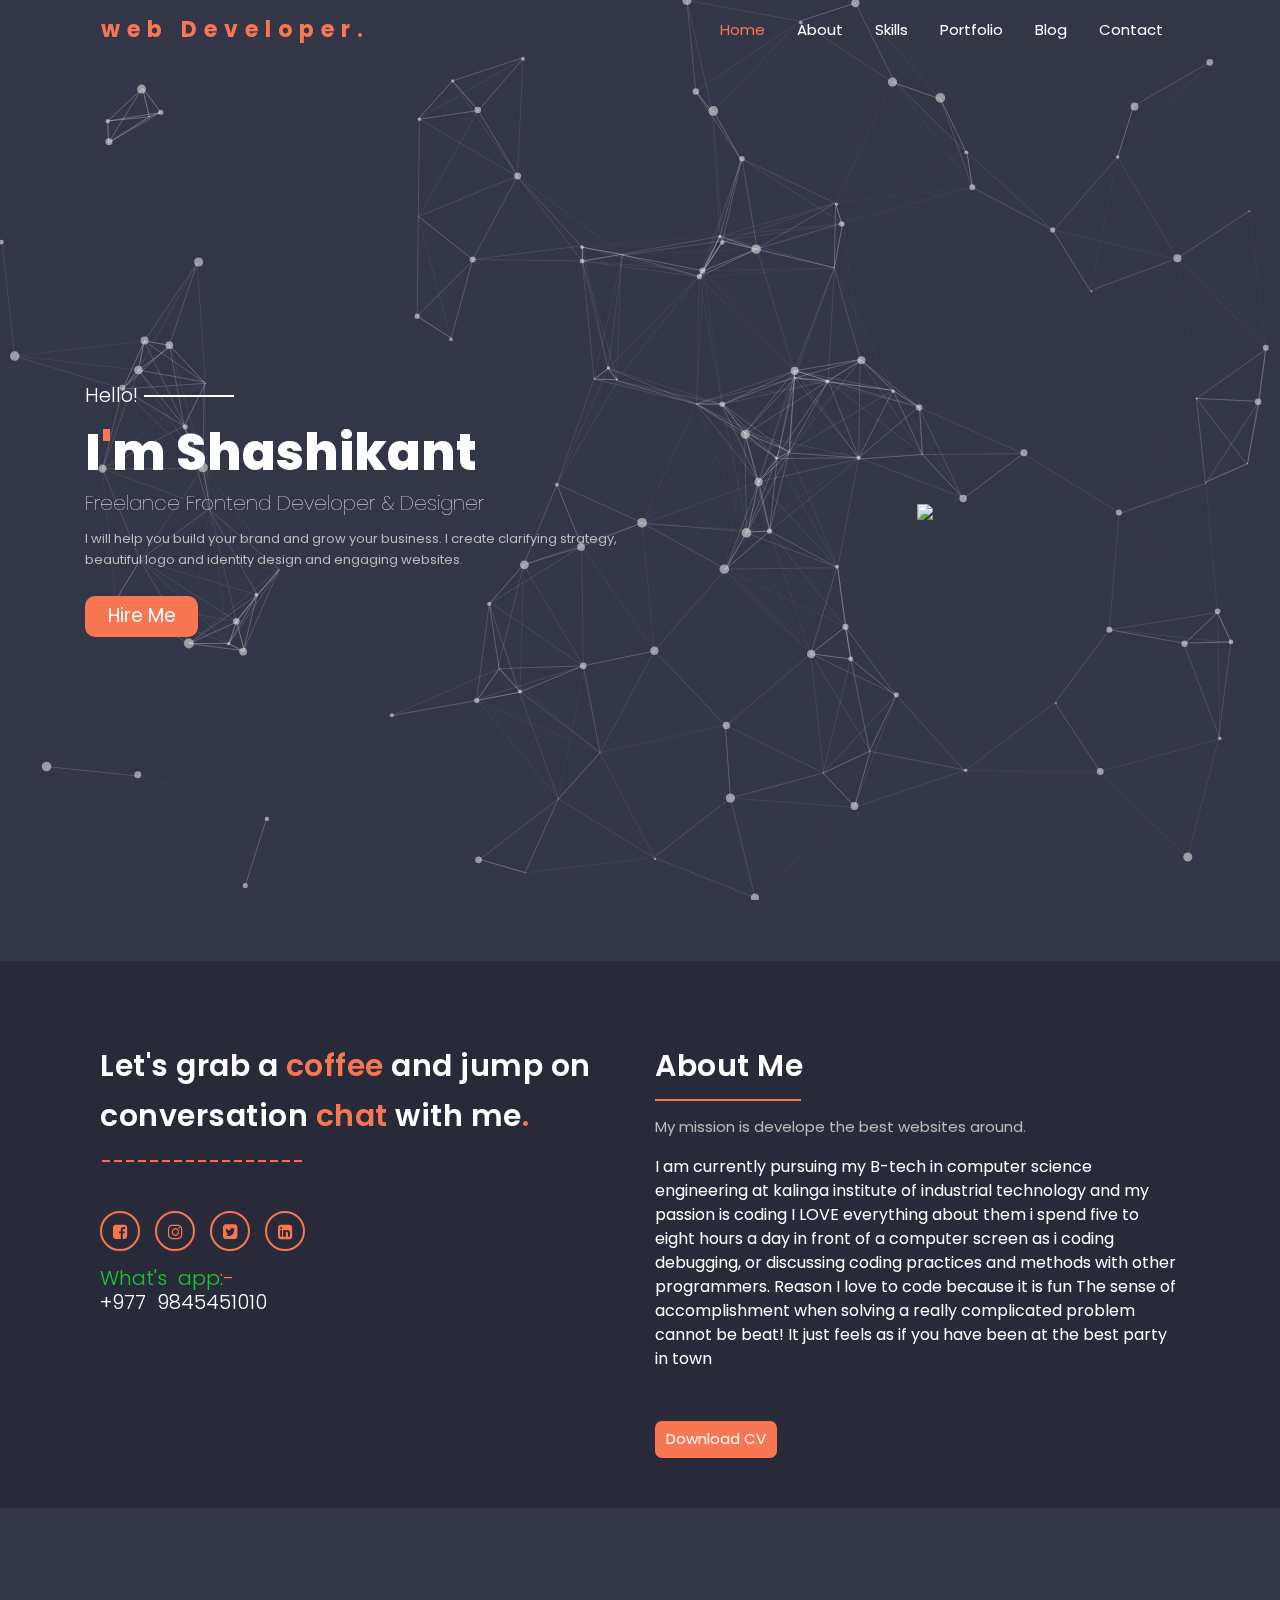
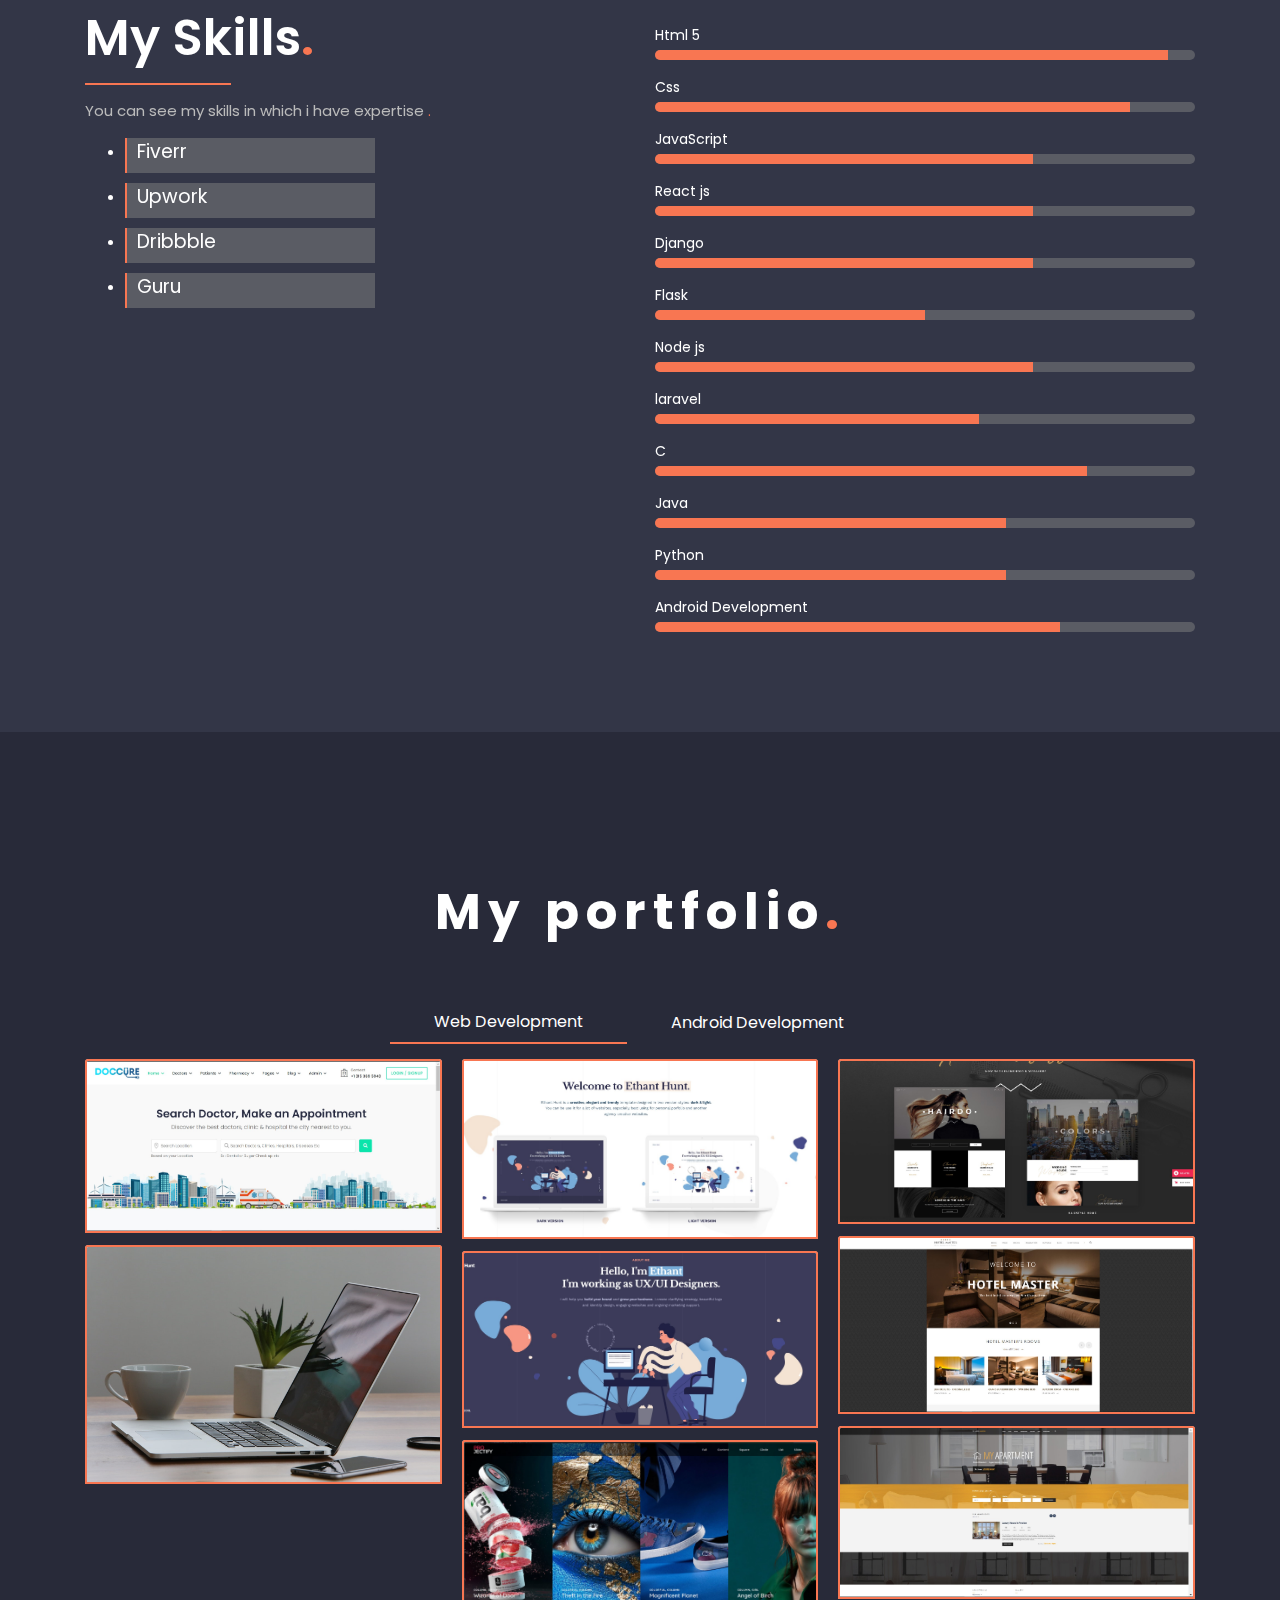
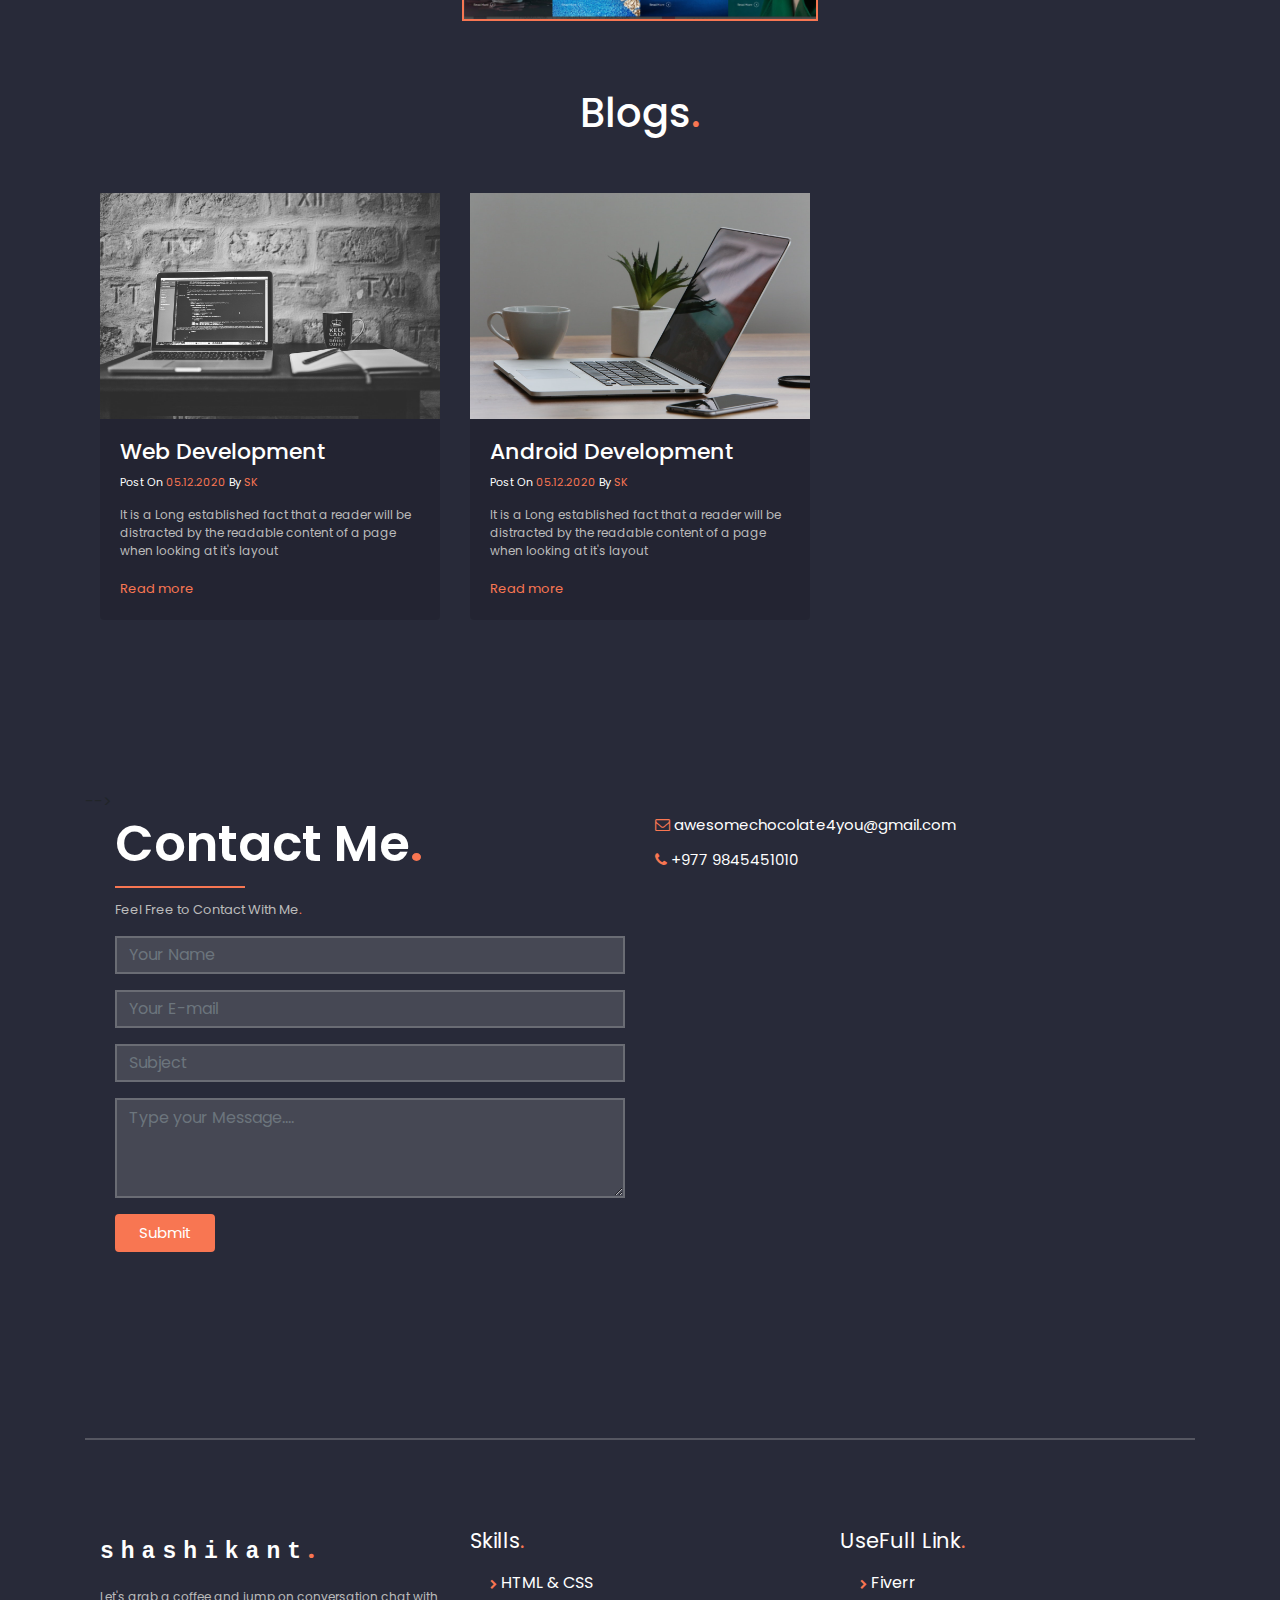
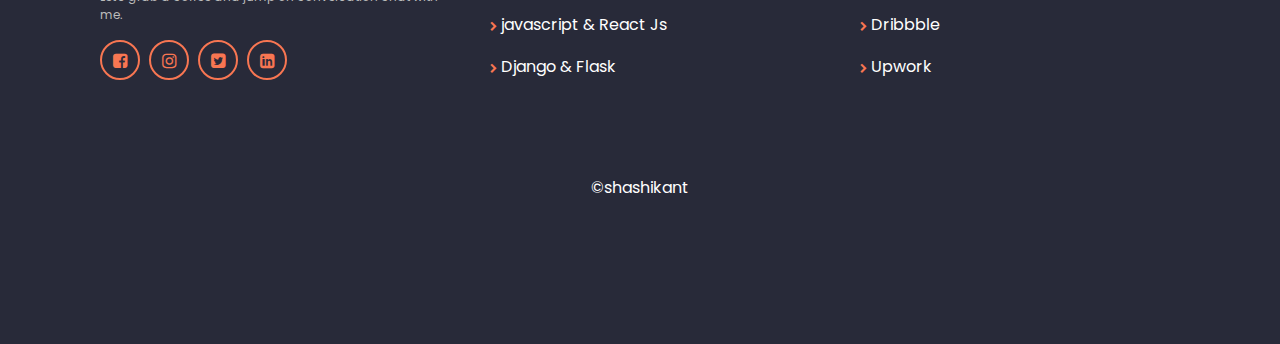
==== my project/index.html @ 97c79c3b "blog section added" ====
<!DOCTYPE html>
<html lang="en">
  <head>
    <meta charset="UTF-8" />
    <meta name="viewport" content="width=device-width, initial-scale=1.0" />
    <title>Shashikant</title>
    <link rel="icon" href="./Images/my icon.jpg" type="image/gif" sizes="16x16">

    <link href="./Styles/index.css" rel="stylesheet" type="text/css" />
    

    <!-- Latest compiled and minified CSS -->
    <link
      rel="stylesheet"
      href="https://maxcdn.bootstrapcdn.com/bootstrap/4.5.2/css/bootstrap.min.css"
    />

    <!-- jQuery library -->
    <script src="https://ajax.googleapis.com/ajax/libs/jquery/3.5.1/jquery.min.js"></script>

    <!-- Popper JS -->
    <script src="https://cdnjs.cloudflare.com/ajax/libs/popper.js/1.16.0/umd/popper.min.js"></script>

    <!-- Latest compiled JavaScript -->
    <script src="https://maxcdn.bootstrapcdn.com/bootstrap/4.5.2/js/bootstrap.min.js"></script>

    <link
      rel="stylesheet"
      href="https://cdnjs.cloudflare.com/ajax/libs/font-awesome/4.7.0/css/font-awesome.min.css"
    />

    <link
      rel="stylesheet"
      href="https://cdnjs.cloudflare.com/ajax/libs/animate.css/4.1.1/animate.min.css"
    />
    
  </head>
  <body>
    <div class="container" id="particles-js">
      <div class="nav_section">
        <nav class="navbar navbar-expand-lg navbar-light">
          <a class="navbar-brand text-white" href="#">
            <span>web Developer.</span>
          </a>
          <button
            class="navbar-toggler"
            type="button"
            data-toggle="collapse"
            data-target="#navbarSupportedContent"
            aria-controls="navbarSupportedContent"
            aria-expanded="false"
            aria-label="Toggle navigation"
          >
            <i class="fa fa-bars text-white"></i>
          </button>

          <div class="collapse navbar-collapse" id="navbarSupportedContent">
            <ul class="navbar-nav ml-auto">
              <li class="nav-item">
                <a
                  class="nav-link"
                  style="color: #f87652 !important"
                  href="#home"
                  >Home</a>
              </li>
              <li class="nav-item">
                <a class="nav-link" href="#about_me_right_section_id">About</a>
              </li>
              <li class="nav-item">
                <a class="nav-link" href="#skills_section_id">Skills</a>
              </li>
              <li class="nav-item">
                <a class="nav-link" href="#portfolio_section_id">Portfolio</a>
              </li>
              <li class="nav-item">
                <a class="nav-link" href="#blogs_section_id">Blog</a>
              </li>
              <li class="nav-item">
                <a class="nav-link" href="#contact_info_id">Contact</a>
              </li>
            </ul>
          </div>
        </nav>
      </div>
    </div>
    <!-- HERO SECTION -->
    <div class="hero_section" id="home">
      <div class="container">
        <div class="row">
          <div class="col-lg-6 col-md-6 col-sm-12 col-xs-12">
            <h3>Hello!</h3>
            <h1 >I<span style="color: #f87652">'</span>m Shashikant</h1>
            <h2>Freelance Frontend Developer & Designer</h2>
            <p>
              I will help you build your brand and grow your business. I create clarifying strategy, beautiful logo and identity design and engaging websites<span style="color: #f87652;">.</span>
            </p>
            <div class="btn_container">
              <button class="btn btn-light animate__animated">Hire Me</button>
            </div>
          </div>
          <div class="col-lg-6 col-md-6 col-sm-12 col-xs-12">
            <center>
              <img src="./Images/my image.jpg"  />
            </center>
          </div>
        </div>
      </div>
    </div>

      <!-- --------------------------------------------- -->
    <!-- my About section   -->
    
        <div class="about_section">
          <div class="container">
            <div class="row m-0">
              
                  <div class="col-lg-6 col-md-6 col-sm-12 col-xs-12" cols="50">
                   <h2 id="heading">Let's grab a <span style="color: #f87652;">coffee</span> and jump on conversation <span style="color: #f87652;">chat</span> with me<span style="color: #f87652;">.</span> </h2>
                   <div>
                     <h5><span style="color: #f87652;">-----------------</span></h5>
                   </div>
                   <!-- soical site -->
                   <div class="contact_info">
                     
                      <div class="links">
                        <a href="https://www.facebook.com/passion.for.goal" target="_blank"><i class="fa fa-facebook-square animate__animated "></i></a> 
                        <a href="https://www.instagram.com/shashikant_001/" target="_blank"><i class="fa fa-instagram px-1 animate__animated"></i></a>  
                        <a href="https://twitter.com/Shashikant_03" target="_blank"><i class="fa fa-twitter-square animate__animated "></i></a>  
                        <a href="https://www.linkedin.com/in/shashikant-001/" target="_blank"><i class="fa fa-linkedin-square"></i></a>
                      </div>
                      <h5><span style="color: #17c92f;">What's app</span><span style="color: #f87652;">:-</span><br>+977 9845451010</h5>
                   </div>
                  </div>
                  <!-- about details -->
                  <div class="col-lg-6 col-md-6 col-sm-12 col-xs-12  about_me_right_section" id="about_me_right_section_id" cols="50">
                    <H2 id="heading">About Me</H2>
                    <hr>
                    <p id="txt">My mission is develope the best websites around<span style="color: #f87652;">.</span></p>
                    <p>I am currently pursuing my B-tech in computer science engineering at kalinga institute of industrial technology and my passion is coding I LOVE everything about them i spend five to eight hours a day in front of a computer screen as i coding debugging, or discussing coding practices and methods with other programmers. Reason I love to code because it is fun The sense of accomplishment when solving a really complicated problem cannot be beat! It just feels as if you have been at the best party in town</p>
                   
                    <br>
                    <button class="btn btn-light btn-sm animate__animated "> <a href="./mayal.pdf" target="_blank"> Download CV </a></button>
                  </div>
            </div>
          </div>
        </div>
    
        <!-- --------------------------------------------- -->
    
       <!-- skills section -->
         <div class="skills_section" id="skills_section_id">
           <div class="container">
             <div class="row">
               <div class="col-lg-6 col-md-6 col-sm-12 col-xs-12 skills_section_left_section" >
               <div>
                 <h1 class="text-white" id="heading">My Skills<span style="color: #f87652;">.</span> </h1>
                 <hr id="hr">
                 <p>You can see my skills in which i have expertise <span style="color: #f87652;">.</span></p>
                 <div class="social_media_icon">
                   <ul class="list_group">
                     <li class="list_group_item">
                       <a class="text-white"> Fiverr</a>
                     </li>
                     <li class="list_group_item">
                      <a class="text-white">Upwork</a>
                    </li>
                    <li class="list_group_item">
                      <a class="text-white">Dribbble</a>
                    </li>
                    <li class="list_group_item">
                      <a class="text-white">Guru</a>
                    </li>
                   </ul>
                 </div>
                </div>
               </div>
               <div class="col-lg-6 col-md-6 col-sm-12 col-xs-12 skills_section_right_section">
                 <div>
                   <div class="each_skills">
                     <span>Html 5</span>
                     <div class="progress">
                      <div class="progress-bar bg-warning" role="progressbar" style="width: 95%" aria-valuenow="95" aria-valuemin="0" aria-valuemax="100"></div>
                    </div>
                   </div>
                   <div class="each_skills">
                    <span>Css</span>
                    <div class="progress">
                     <div class="progress-bar bg-warning" role="progressbar" style="width: 88%" aria-valuenow="88" aria-valuemin="0" aria-valuemax="100"></div>
                   </div>
                  </div>
                  <div class="each_skills">
                    <span>JavaScript</span>
                    <div class="progress">
                     <div class="progress-bar bg-warning" role="progressbar" style="width: 70%" aria-valuenow="70" aria-valuemin="0" aria-valuemax="100"></div>
                   </div>
                  </div>
                  <div class="each_skills">
                    <span>React js</span>
                    <div class="progress">
                     <div class="progress-bar bg-warning" role="progressbar" style="width: 70%" aria-valuenow="70" aria-valuemin="0" aria-valuemax="100"></div>
                   </div>
                  </div>
                  <div class="each_skills">
                    <span>Django</span>
                    <div class="progress">
                     <div class="progress-bar bg-warning" role="progressbar" style="width: 70%" aria-valuenow="70" aria-valuemin="0" aria-valuemax="100"></div>
                   </div>
                  </div>
                  <div class="each_skills">
                    <span>Flask</span>
                    <div class="progress">
                     <div class="progress-bar bg-warning" role="progressbar" style="width: 50%" aria-valuenow="60" aria-valuemin="0" aria-valuemax="100"></div>
                   </div>
                  </div>
                  <div class="each_skills">
                    <span>Node js</span>
                    <div class="progress">
                     <div class="progress-bar bg-warning" role="progressbar" style="width: 70%" aria-valuenow="70" aria-valuemin="0" aria-valuemax="100"></div>
                   </div>
                  </div>
                  <div class="each_skills">
                    <span>laravel</span>
                    <div class="progress">
                     <div class="progress-bar bg-warning" role="progressbar" style="width: 60%" aria-valuenow="60" aria-valuemin="0" aria-valuemax="100"></div>
                   </div>
                  </div>
                  <div class="each_skills">
                    <span>C </span>
                    <div class="progress">
                     <div class="progress-bar bg-warning" role="progressbar" style="width: 80%" aria-valuenow="80" aria-valuemin="0" aria-valuemax="100"></div>
                   </div>
                  </div>
                  <div class="each_skills">
                    <span>Java</span>
                    <div class="progress">
                     <div class="progress-bar bg-warning" role="progressbar" style="width: 65%" aria-valuenow="65" aria-valuemin="0" aria-valuemax="100"></div>
                   </div>
                  </div>
                  <div class="each_skills">
                    <span>Python</span>
                    <div class="progress">
                     <div class="progress-bar bg-warning" role="progressbar" style="width: 65%" aria-valuenow="65" aria-valuemin="0" aria-valuemax="100"></div>
                   </div>
                  </div>
                  <div class="each_skills">
                    <span>Android Development</span>
                    <div class="progress">
                     <div class="progress-bar bg-warning" role="progressbar" style="width: 75%" aria-valuenow="75" aria-valuemin="0" aria-valuemax="100"></div>
                   </div>
                  </div>

                 </div>
                   
               </div>
             </div>
           </div>
         </div>

  <!-- --------------------------------------------- -->

         <!-- portfolio section -->
         <div class="portfolio_section" id="portfolio_section_id">
          <div class="container">
            <div class="row">
             <div class="col-lg-12 col-md-12 col-sm-12 col-xs-12">
             <h1 class="text-white text-center my_portfolio_animation"><span>My portfolio</span><span style="color: #f87652;">.</span></h1>
             </div>
            </div>
            <div class="row mt-5">
              <div class="col-lg-12 col-md-12 col-sm-12 col-xs-12">
                <nav class="d-flex justify-content-center">
                  <div class="nav nav-tabs nav-fill" id="nav-tab" role="tablist">
                    <a class="nav-item nav-link active text-white " id="nav-home-tab" data-toggle="tab" href="#nav-home" role="tab" aria-controls="nav-home" aria-selected="true">Web Development</a>
                    <a class="nav-item nav-link text-white" id="nav-profile-tab" data-toggle="tab" href="#nav-profile" role="tab" aria-controls="nav-profile" aria-selected="false">Android Development</a>
                    
                  </div>
                </nav>
                <div class="tab-content py-3 px-3 px-sm-0" id="nav-tabContent">
                  <div class="tab-pane fade show active" id="nav-home" role="tabpanel" aria-labelledby="nav-home-tab">
                   <div class="card-columns"> 
                       <div class="card border-0 padding-0">
                         <img class="card-img-top" src="./Images/web site image/Screenshot 2021-09-05 215450.jpg" alt="1 images">
                       </div>  
                       <div class="card border-0 padding-0">
                        <img class="card-img-top" src="./Images/web site image/2.jpg" alt="1 images">
                      </div> 
                      <div class="card border-0 padding-0">
                        <img class="card-img-top" src="./Images/web site image/3.jpg" alt="1 images">
                      </div> 
                      <div class="card border-0 padding-0">
                        <img class="card-img-top" src="./Images/web site image/4.jpg" alt="1 images">
                      </div>
                      <div class="card border-0 padding-0">
                        <img class="card-img-top" src="./Images/web site image/5.jpg" alt="1 images">
                      </div>
                      <div class="card border-0 padding-0">
                        <img class="card-img-top" src="./Images/web site image/6.jpg" alt="1 images">
                      </div>
                      <div class="card border-0 padding-0">
                        <img class="card-img-top" src="./Images/web site image/7.jpg" alt="1 images">
                      </div>
                      <div class="card border-0 padding-0">
                        <img class="card-img-top" src="./Images/web site image/8.jpg" alt="1 images">
                      </div>
                   </div>
                  </div>
                  <div class="tab-pane fade" id="nav-profile" role="tabpanel" aria-labelledby="nav-profile-tab">
                    <div class="card-columns"> 
                      <div class="card border-0 padding-0">
                        <img class="card-img-top" src="./Images/web site image/Screenshot 2021-09-05 215450.jpg" alt="1 images">
                      </div>  
                      <div class="card border-0 padding-0">
                       <img class="card-img-top" src="./Images/web site image/2.jpg" alt="1 images">
                     </div> 
                     <div class="card border-0 padding-0">
                       <img class="card-img-top" src="./Images/web site image/6.jpg" alt="1 images">
                     </div> 
                     <div class="card border-0 padding-0">
                       <img class="card-img-top" src="./Images/web site image/5.jpg" alt="1 images">
                     </div>
                     
                     <div>
                  </div>
                  
                </div>
              </div>

            </div>
          </div>
        </div>
  
        <!-- --------------------------------------------- -->
         <!-- blogs section  -->
           <div class="blogs_section" id="blogs_section_id">
             <div class="container">
               <div class="row">
               <div class="col-lg-12 col-md-12 col-sm-12 col-xs-12">
               <h1 id="heading" class="text-white text-center">Blogs<span style="color: #f87652;">.</span></h1>
               </div>
               </div>
               <div class="row mt-5">
               <div class="col-lg-4 col-md-6 col-sm-12 col-xs-12">
               <div class="card animate__animated border-0 ">
                 <div class="card-header border-0 p-0">
                   <img src="./Images/web site image/1.jpg" width="100%" alt="blog_image_1">
                 </div>
                 <div class="card-body">
                   <h3 class="title">Web Development </h3>
                   <p class="date">Post On <span>05.12.2020</span> By <span>SK</span></p>
                   <p class="txt">It is a Long established fact that a reader will be distracted by the readable content of a page when looking at it's layout</p>
                   <a class="text-decoration-none read_more" href="#">Read more</a>
                 </div>
               </div>
               </div> 
               <div class="col-lg-4 col-md-6 col-sm-12 col-xs-12">
                <div class="card animate__animated border-0 ">
                  <div class="card-header border-0 p-0">
                    <img src="./Images/web site image/2.jpg" width="100%" alt="blog_image_2">
                  </div>
                  <div class="card-body">
                    <h3 class="title">Android Development </h3>
                    <p class="date">Post On <span>05.12.2020</span> By <span>SK</span></p>
                    <p class="txt">It is a Long established fact that a reader will be distracted by the readable content of a page when looking at it's layout</p>
                    <a class="text-decoration-none read_more" href="#">Read more</a>
                  </div>
                </div>
                </div> 
              </div>
             </div>
           </div> -->
               <!--  -->

               <!-- ////////////////////////////////////////////////////////////////////////////  -->

               <!-- Testimonial section -->
               <!-- <div style="background-color:#333647" id="testimonial">
                <h1 class="text-white text-center my_portfolio_animation" style="margin: 100px 0 10px 0;"><span>Testimonials</span><span style="color: #f87652;">.</span></h1>
            
            <link rel="stylesheet" href="https://cdnjs.cloudflare.com/ajax/libs/OwlCarousel2/2.3.4/assets/owl.theme.default.min.css" integrity="sha512-sMXtMNL1zRzolHYKEujM2AqCLUR9F2C4/05cdbxjjLSRvMQIciEPCQZo++nk7go3BtSuK9kfa/s+a4f4i5pLkw==" crossorigin="anonymous" referrerpolicy="no-referrer" />
            <link rel="stylesheet" type="text/css" href="https://cdnjs.cloudflare.com/ajax/libs/font-awesome/4.7.0/css/font-awesome.css">
            <link rel="stylesheet" href="https://cdnjs.cloudflare.com/ajax/libs/OwlCarousel2/2.3.4/assets/owl.carousel.min.css" integrity="sha512-tS3S5qG0BlhnQROyJXvNjeEM4UpMXHrQfTGmbQ1gKmelCxlSEBUaxhRBj/EFTzpbP4RVSrpEikbmdJobCvhE3g==" crossorigin="anonymous" referrerpolicy="no-referrer" />
            <script src="https://cdnjs.cloudflare.com/ajax/libs/jquery/3.6.0/jquery.min.js" integrity="sha512-894YE6QWD5I59HgZOGReFYm4dnWc1Qt5NtvYSaNcOP+u1T9qYdvdihz0PPSiiqn/+/3e7Jo4EaG7TubfWGUrMQ==" crossorigin="anonymous" referrerpolicy="no-referrer"></script>
            <script src="https://cdnjs.cloudflare.com/ajax/libs/OwlCarousel2/2.3.4/owl.carousel.min.js" integrity="sha512-bPs7Ae6pVvhOSiIcyUClR7/q2OAsRiovw4vAkX+zJbw3ShAeeqezq50RIIcIURq7Oa20rW2n2q+fyXBNcU9lrw==" crossorigin="anonymous" referrerpolicy="no-referrer"></script>
            
            <div class="wrapper" id="testimonial" style="width:100%">
            
               
                
                 <div class="owl-carousel">
                        <div class="card1">
                            <img src="./Images/reviews/1st_person.png" style="height: 90px; width: 90px;z-index: 2;overflow: visible;" alt="3st reviews customer image">
                            <p>heloow shcjsahdhsa hashdiashyh </p>
                            <h2>Sulabh</h2>
                            <h4 id="occupation">CEO of MY Company</h4>
                            <i class="fa fa-quote-left"></i>
                        </div>
                        <div class="card1">
                          <img src="./Images/reviews/2nd_person.png" style="height: 90px; width: 90px;z-index: 2;overflow: visible;" alt="3st reviews customer image">
                          <p>heloow shcjsahdhsa hashdiashyh </p>
                          <h2>Sulabh</h2>
                          <h4 id="occupation">CEO of MY Company</h4>
                          <i class="fa fa-quote-left"></i>
                      </div>

                    
            
            
                </div>
            </div>
            <script>
                $('.owl-carousel').owlCarousel({
                    loop: true,
                    dots: true,
                    margin: 10,
                    autoplayHoverPause: true,
                    autoplay: true,
                    autoplayTimeout: 2000,
                    nav: false,
                    responsiveClass: true,
                    responsive: {
                        0: {
                            items: 1,
                        },
                        600: {
                            items: 2,
                        },
                        1000: {
                            items: 3,
                        }
                    }
                })
            </script>
            </div> -->
  
           <!-- --------------------------------------------- -->
      <!-- Contact Section -->
         <div class="contact_section" id="contact_info_id">
            <div class="container">
              <div class="row m-0">
                <div class="col-lg-6 col-md-6 col-sm-12 col-xs-12">
                  <div>
                    <h3 class="heading">Contact Me<span style="color: #f87652;">.</span> </h3>
                    <hr>
                    <p class="txt">Feel Free to Contact With Me<span style="color: #f87652;">.</span></p>
                    <form>
                      <div class="form-group ">
                        <input class="form-control" placeholder="Your Name" type="text" required/>
                      </div>
                      <div class="form-group ">
                        <input class="form-control" placeholder="Your E-mail" type="email" required/>
                      </div>
                      <div class="form-group ">
                        <input class="form-control" placeholder="Subject" type="text" required/>
                      </div>
                      <div class="form-group ">
                        <textarea  class="form-control"  placeholder="Type your Message...." name="" id="textarea" cols="30" rows="10"></textarea>
                      </div>
                      <div class="form-group">
                        <button class="btn btn-light animate__animated" type="submit">Submit</button>

                      </div>
                    </form>
                  </div>
                </div>
                <div class="col-lg-6 col-md-6 col-sm-12 col-xs-12">
                  <div>
                    <ul class="list-unstyled">
                      <li>
                         <i class="fa fa-envelope-o"></i> awesomechocolate4you@gmail.com
                      </li>
                      <li>
                        <i class="fa fa-phone"></i> +977 9845451010
                     </li>
                    </ul>
                  </div>
                  <div class="map_wrapper">
                    <div class="mapouter"><div class="gmap_canvas"><iframe width="525" height="320" id="gmap_canvas" src="https://maps.google.com/maps?q=birgunj%20nepal&t=k&z=13&ie=UTF8&iwloc=&output=embed" frameborder="0" scrolling="no" marginheight="0" marginwidth="0"></iframe><a href="https://123movies-a.com"></a><br><style>.mapouter{position:relative;text-align:right;height:327px;width:525px;}</style><a href="https://www.embedgooglemap.net"></a><style>.gmap_canvas {overflow:hidden;background:none!important;height:327px;width:525px;}</style></div></div>
                  </div>
                </div>
              </div>
            </div>
         </div>
      
       <!-- footer section -->
      <div class="footer-area">
         <div class="container">
           <div class="row py-5">
             <div class="logo-area col-lg-4 col-md-4 col-sm-12 col-12">
            <a class="navbar-brand text-white" href="#">
              shashikant<span style="color: #f87652;">.</span>
            </a>
            <p>Let's grab a coffee and jump on conversation chat with me.</p>
            <div class="links">
              <a href="https://www.facebook.com/passion.for.goal" target="_balnk"><i class="fa fa-facebook-square animate__animated "></i></a> 
            <a href="https://www.instagram.com/shashikant_001/" target="_balnk"><i class="fa fa-instagram px-1 animate__animated"></i></a>  
             <a href="https://twitter.com/Shashikant_03" target="_balnk"><i class="fa fa-twitter-square animate__animated "></i></a> 
             <a href="https://www.linkedin.com/in/shashikant-001/" target="_blank"><i class="fa fa-linkedin-square"></i></a>
            </div>
             </div>
             <div class=" col-lg-4 col-md-4 col-sm-12 col-12 column">
              <h4 class="heading">Skills<span style="color: #f87652;">.</span></h4>
              <ul class="list-group">
                <li class="list-group-item border-0 bg-transparent">
                <i class="fa fa-chevron-right"></i> <span>HTML & CSS</span>
                </li>
                <li class="list-group-item border-0 bg-transparent">
                  <i class="fa fa-chevron-right"></i> <span>javascript & React Js</span>
                  </li>
                  <li class="list-group-item border-0 bg-transparent">
                    <i class="fa fa-chevron-right"></i> <span>Django & Flask </span>
                    </li>
              </ul>
             </div>
             <div class=" col-lg-4 col-md-4 col-sm-12 col-12 column">
              <h4 class="heading">UseFull Link<span style="color: #f87652;">.</span></h4>
              <ul class="list-group">
                <li class="list-group-item border-0 bg-transparent">
                <i class="fa fa-chevron-right"></i> <span>Fiverr</span>
                </li>
                <li class="list-group-item border-0 bg-transparent">
                  <i class="fa fa-chevron-right"></i> <span>Dribbble</span>
                  </li>
                  <li class="list-group-item border-0 bg-transparent">
                    <i class="fa fa-chevron-right"></i> <span>Upwork</span>
                    </li>
              </ul>
             </div>
           </div>
         </div>
      </div>




      <footer class="text-white text-center">&copy;shashikant</footer>

         <!-- ____________________________________________________________________ -->
         <!-- ----------------------------------------------------------------- -->
    <script type="text/javascript" src="./Js/particles.js"></script>
    <script type="text/javascript" src="./Js/app.js"></script>
  </body>
</html>
---- my project/Styles/index.css ----
@import url("https://fonts.googleapis.com/css2?family=Roboto:wght@400;500;700;900&display=swap");

@import url("https://fonts.googleapis.com/css2?family=Poppins:wght@300;400;500;600;700;800;900&display=swap");

:root {
  --background-color: #333647;
  --pink-color: #f87652;
  --secondary-color: #bbbbbb;
  --card-bg-color: #0000001f;
  --bg-color-of-lists-in-skills-section: #81818180;

  --bg-color-for-form-inputs: #ffffff24;
  --border-color-for-form-inputs: #c4c4c44a;
}

.container{
  overflow-x: hidden;
}

* {
  font-family: "poppins", sans-serif;
}

body {
  background-color: var(--background-color) !important;
  
}
h1,
h2,
h3,
h4,
h5,
h6,
p,
span,
a,
td {
  cursor: pointer;
  
}



canvas.particles-js-canvas-el {
  position: absolute;
  width: 100%;
  height: 100% !important;
  top: 0;
  right: 0;
  left: 0;
  z-index: -1000;
  margin: 0px;
}

/* Navbar */

.nav_section .navbar-toggler {
  border: none;
}
.nav_section .navbar-brand {
  font-size: 22px;
}
.nav_section .navbar-brand span {
  color: var(--pink-color);
}
.nav_section .navbar-nav li {
  margin: 0px 8px;
}
.nav_section .navbar-nav li a {
  color: white !important;
  font-size: 15px;
}
.navbar-light .navbar-nav .nav-link::before {
  content: "";
  width: 0px;
  height: 0px;
  background: white;
  position: absolute;
  bottom: 7px;
  transition: 0.5s;
}
.navbar-light .navbar-nav .nav-link:hover::before {
  content: "";
  width: 17px;
  height: 2px;
  background: white;
  position: absolute;
  bottom: 7px;
}


/* hero section */

.hero_section .row {
  display: flex;
  align-items: center;
  height: 100vh;
}
.hero_section .row h1,
h2,
h3,
p {
  color: white;
}
.hero_section  .row h3 {
  font-size: 19px;
  font-weight: 300;
  margin-bottom: 15px;
}
.hero_section .row h3::after {
  content: "";
  position: absolute;
  text-align: center;
  top: 10px;
  width: 90px;
  height: 2px;
  background: white;
  margin-left: 6px;
}
.hero_section .row h1 {
  font-size: 50px !important;
  font-weight: 800;
  
}
@media (max-width:567px) {
 .hero_section .row h1 {
    font-size: 37px !important;
}
}

.hero_section .row h2 {
  font-size: 20px;
  font-weight: 100;
  margin: 8px 0px;
}
.hero_section .row p {
  font-size: 13px;
  margin-top: 13px;
  line-height: 21px;
  color: var(--secondary-color);
}
.hero_section button {
  border-radius: 10px;
  font-size: 19px;
  color: white;
  background: var(--pink-color);
  border: 3px ;
  width: 113px;
  font-family: "Poppins", sans-serif;
  margin-top: 10px;
}
.hero_section button:hover {
  animation: swing;
  animation-duration: 0.3s;
}
.hero_section img {
  width: 60% !important;
}


@media (max-width: 1200px) {
  .hero_section .row h1 {
    font-size: 58px;
  }
}

@media (max-width: 993px) and (min-width: 763px) {
  .hero_section .row h1 {
    font-size: 42px;
  }
  .hero_section .row h2 {
    font-size: 15px;
  }
  .hero_section .row p {
    font-size: 11px;
  }
  .hero_section .row h3 {
    font-size: 15px;
  }
  .hero_section button {
    font-size: 15px;
  }
}

@media (max-width: 763px) and (min-width: 500px) {
  .hero_section {
    margin: 135px 0px;
  }
  .hero_section .row h3 {
    font-size: 18px;
    text-align: center;
    margin-bottom: 0px;
  }
  .hero_section .row h3::after {
    width: 0px;
  }
  .hero_section .row h1 {
    font-size: 46px;
    text-align: center;
  }
  .hero_section .row h2 {
    font-size: 15px;
    text-align: center;
  }
  .hero_section .row p {
    text-align: center;
  }
  .hero_section .btn_container {
    justify-content: center;
    text-align: center;
  }
  .hero_section .btn_container btn {
    width: 100px;
    height: 43px;
    font-size: 15px;
    text-align: center;
  }
  .hero_section img {
    width: 60% !important;
    margin-top: 20px;
  }
}



/* About my section */


.about_section {
  background-color: #282a39;
  padding-top: 80px;
  padding-bottom: 50px;


  
}
.about_section .links i {
    color: var(--pink-color);
    font-size: 17px !important;
    border: 2px solid var(--pink-color);
    padding: 10px;
    height: 40px;
    width: 40px;
    display: inline-block;
    text-align: center;
    justify-content: center;
    border-radius: 100%;
    margin-right: 5px;
    margin-top: 30px;
  }  
.about_section .links i:hover{
    animation: swing;
    animation-duration: 0.5s;
    background-color: white
}
.about_section #heading {
  font-weight: 600;
  font-size: 30px;
  letter-spacing: 0.5px;
  line-height: 50px;
  
}  

.about_section .contact_info {
  font-weight: 600;
  font-size: 15px;
  color: white;
  word-spacing: 6px;
    
}
.about_section .contact_info h5 {
  margin-top: 15px;
  font-weight: 300;
 
}

.about_section .about_me_right_section #txt {
  font-size: 15px;
  margin-top: 13px;
  line-height: 25px;
  color: var(--secondary-color);
  display: flex;

}
.about_section .about_me_right_section hr{
  margin: 0%;
  border: 1px solid var(--pink-color);
  width: 9rem;
  
}
.about_section .about_me_right_section table td {
  border: none;
  color: white;
  font-size: 13px;
  

}

@media(max-width: 600px) {
    #heading-1{
      font-size:5px;
      margin:auto !important;
    }
  }


.about_section .about_me_right_section button {
   border-radius: 7px;
   font-size: 15px;
   color: white;
   background-color: #f87652;
   border: 3px solid var(--pink-color);
   font-family: 'poppins',sans-serif;
   margin-top: 10px;
   
}

.about_section .about_me_right_section button a{
  text-decoration: none;
  color: white;
  

}
.about_section .about_me_right_section button:hover {
  animation: swing;
  animation-duration: 0.3s;
  

}
@media (max-width: 763px) and (min-width: 500px) {
  .about_section .about_me_right_section p{
    font-size: 58px;
    padding: 0%;
    
  }
  .about_section #heading {
    font-size: 20px; 
  }
  .about_section .contact_info h5{
    font-size: 11px; 
  }
  .about_section .table td{
    font-size: 10px; 
    padding: 2px;
  }
}

/* skills section */

.skills_section {
  padding: 100px 0px;
}
 
.skills_section_Left_section {
  display: flex;
  flex-direction: column;
  justify-content: center;
}
.skills_section #heading {
  font-weight: 600;
  font-size: 50px;
}
.skills_section #hr{
  border: .5px solid var(--pink-color);
  width: 9rem;
  margin: 15px 0px;
}
.skills_section p {
  color: var(--secondary-color);
  font-size: 15px;
}

.skills_section .social_media_icon .list_group_item {
  border: none;
  color: white;
  border-left: 2px solid var(--pink-color);
  border-radius: 0px;
  margin: 5px 0px;
  width: 250px;
  height: 35px;
  background: var(--bg-color-of-lists-in-skills-section);
  font-size: 14px;
  margin-top: 10px;
  margin-bottom: 10px;
}
.social_media_icon .list_group_item .text-white {
  font-size: 19px;
  padding-top: 7px;
  padding-bottom: 5px;
  padding-left: 10px;
  

}
.skills_section .social_media_icon .list_group_item a {
   
  transition: 0.4s;

}
.skills_section .social_media_icon .list_group_item:hover a {
  margin-left: 10px;

}
.skills_section_right_section .each_skills {
  margin-top: 15px;
  margin-bottom: 0px;
}
.skills_section_right_section .each_skills span {
  color: white;
  font-size: 14px;
   
}
.skills_section_right_section .each_skills .progress {
  background-color: var(--bg-color-of-lists-in-skills-section);
  border-radius: 100px;
  margin-top: 3px;
  height: 10px;
  
}
.skills_section_right_section .each_skills .progress-bar {
background-color:  var(--pink-color) !important;
color: transparent ;
}


/* portfolio section */
 
.portfolio_section {
  background: #282a39;
  padding: 150px 0px;
}
.portfolio_section .nav-tabs {
  border: none;
  width: 45%;
  text-align: center;

}
.portfolio_section .nav-tabs .nav-link.active {
  border: none;
  color: white;
  border-bottom: 2px solid var(--pink-color) !important;
  background: transparent;

}
.portfolio_section .nav-tabs .nav-link.active:hover {
  border-bottom: 2px solid var(--pink-color) !important;
}
.portfolio_section .nav-tabs .nav-item.show .nav-link {
  font-weight: 400px;
  font-size: 14px;
  background: transparent !important;

}
.portfolio_section .nav-tabs .nav-link:hover {
  border: none;
  

}
.portfolio_section .tab-content .card img {
  border: 2px solid #f87652;
}
.portfolio_section .tab-content .card img:hover {
  animation: pulse;
  animation-duration: 0.5s;
}

/* Blogs section  */
 .blogs_section {
  background: #282a39;
  padding-top: 40px;
 padding-bottom: 170px;
}

.blogs_section .card {
  background:var(--card-bg-color) ;
}

.blogs_section .card:hover {
  animation: pulse;
  animation-duration: 0.4s;
}
.blogs_section .card-body .title {
  font-size: 22px;
  font-weight: 500;

}

.blogs_section .card-body .date {
  font-size: 11px;
}
.blogs_section .card-body .date span {
  color: #f87652;
} 
.blogs_section .card-body .txt {
  font-size: 12px;
  color: var(--secondary-color);
}
.blogs_section .card-body a {
  color: #f87652;
  font-size: 13px;
}

/* contact section */

.contact_section {
  background: #282a39;
  padding-bottom: 170px;
}
.contact_section .heading {
  font-weight: 600;
  font-size: 50px;
}
.contact_section hr {
  border: 0.5px solid var(--pink-color);
  width: 8rem;
  margin: 12px 0px;
}
.contact_section .txt {
 color: var(--secondary-color);
 font-size: 13px;
}
.contact_section form .form-control {
  background: var(--bg-color-for-form-inputs);
  border: 2px solid var(--border-color-for-form-inputs);
  border-radius: 0px;
  color: white;
}

.contact_section form button {
  background:var(--pink-color);
  border: 2px solid var(--pink-color);
  color: white;
  width: 100px;
  font-size: 15px;

}
.contact_section form button:hover {
  animation: swing;
  animation-duration: 0.5s;
}
.contact_section .form-group #textarea {
  height: 100px;
}

.contact_section ul li {
  color: white;
  font-size: 15px;
  margin-bottom: 12px;

}
.contact_section ul li .fa {
  color: var(--pink-color);
}

@media (max-width:991px) and (min-width:400px) {
  .contact_section .heading {
    font-size: 42px;
  }
  .contact_section .gmap_canvas{
    width: 300px;
    height: 200px;
  }
}

/* web developer lighting animation */
/* -------------------------------- */
.navbar-brand {
  color: #484848;
  font-size: 50px;
  font-weight: bold;
  font-family: monospace;
  letter-spacing: 7px;
  cursor: pointer
}
.navbar-brand  span{
  transition: .5s linear
}
.navbar-brand:hover span:nth-child(1){
  margin-right: 5px
}
.navbar-brand:hover span:nth-child(1):after{
  content: "";
}
.navbar-brand:hover span:nth-child(2){
  margin-left: 30px
}
.navbar-brand:hover span{
  color: #fff;
  text-shadow: 0 0 10px #fff,
               0 0 20px #fff, 
               0 0 40px #fff;
}
/* ------------------------------------ */

/* portfolio lighting animation */
.my_portfolio_animation{
  color: #484848;
  font-size: 50px;
  font-weight: bold;
  font-family: monospace;
  letter-spacing: 7px;
  cursor: pointer
}
.my_portfolio_animation span{
  transition: .5s linear
}
.my_portfolio_animation:hover span:nth-child(1){
  margin-right: 5px
}
.my_portfolio_animation:hover span:nth-child(1):after{
  content: "";
}
.my_portfolio_animation:hover span:nth-child(2){
  margin-left: 30px
}
.my_portfolio_animation:hover span{
  color: #fff;
  text-shadow: 0 0 10px #fff,
               0 0 20px #fff, 
               0 0 40px #fff;
}

/* ------------------------------------- */





/* footer area */
.footer-area {
  background: #282a39;
  border-top: 2px solid var(--border-color-for-form-inputs);
  padding: 40px 0px;
}
.footer-area .navbar-brand {
  font-size: 23px;

}

.footer-area p {
  margin-top: 13px;
  color:var(--secondary-color);
  font-size: 12px;

}

.footer-area .logo-area  .fa {
  color: var(--pink-color);
  font-size: 17px !important;
  border: 2px solid var(--pink-color);
  padding: 10px;
  height: 40px;
  width: 40px;
  display: inline-block;
  text-align: center;
  justify-content: center;
  border-radius: 100%;
  margin-right: 5px;
}

.footer-area .logo-area .fa:hover{
  animation: swing;
  animation-duration: 0.5s;
  background-color: white
  
}

.footer-area .row .column .heading {
  font-weight: 400 !important;
  font-size: 21px;
  color: white;
}

.footer-area .list-group .list-group-item {
  margin: -3px 0px;
  color: #fff;
  transition:0.5s !important ;
}

.footer-area .list-group .list-group-item:hover i {
 padding-right: 10px;
} 
.footer-area .list-group .list-group-item i {
  font-size: 10px;
  color: #f87652;
  transition: 0.5s;
}

@media (max-width:763px) and (min-width:500px) {
  .footer-area .links{
    margin-bottom: 30px;
  }
  .footer-area .row .column .heading {
    font-size: 17px !important;
  }
  .portfolio_section .list-group {
    margin-bottom: 30px;

  }
  .portfolio_section .list-group .list-group-item {
    font-size: 13px;

  }
}
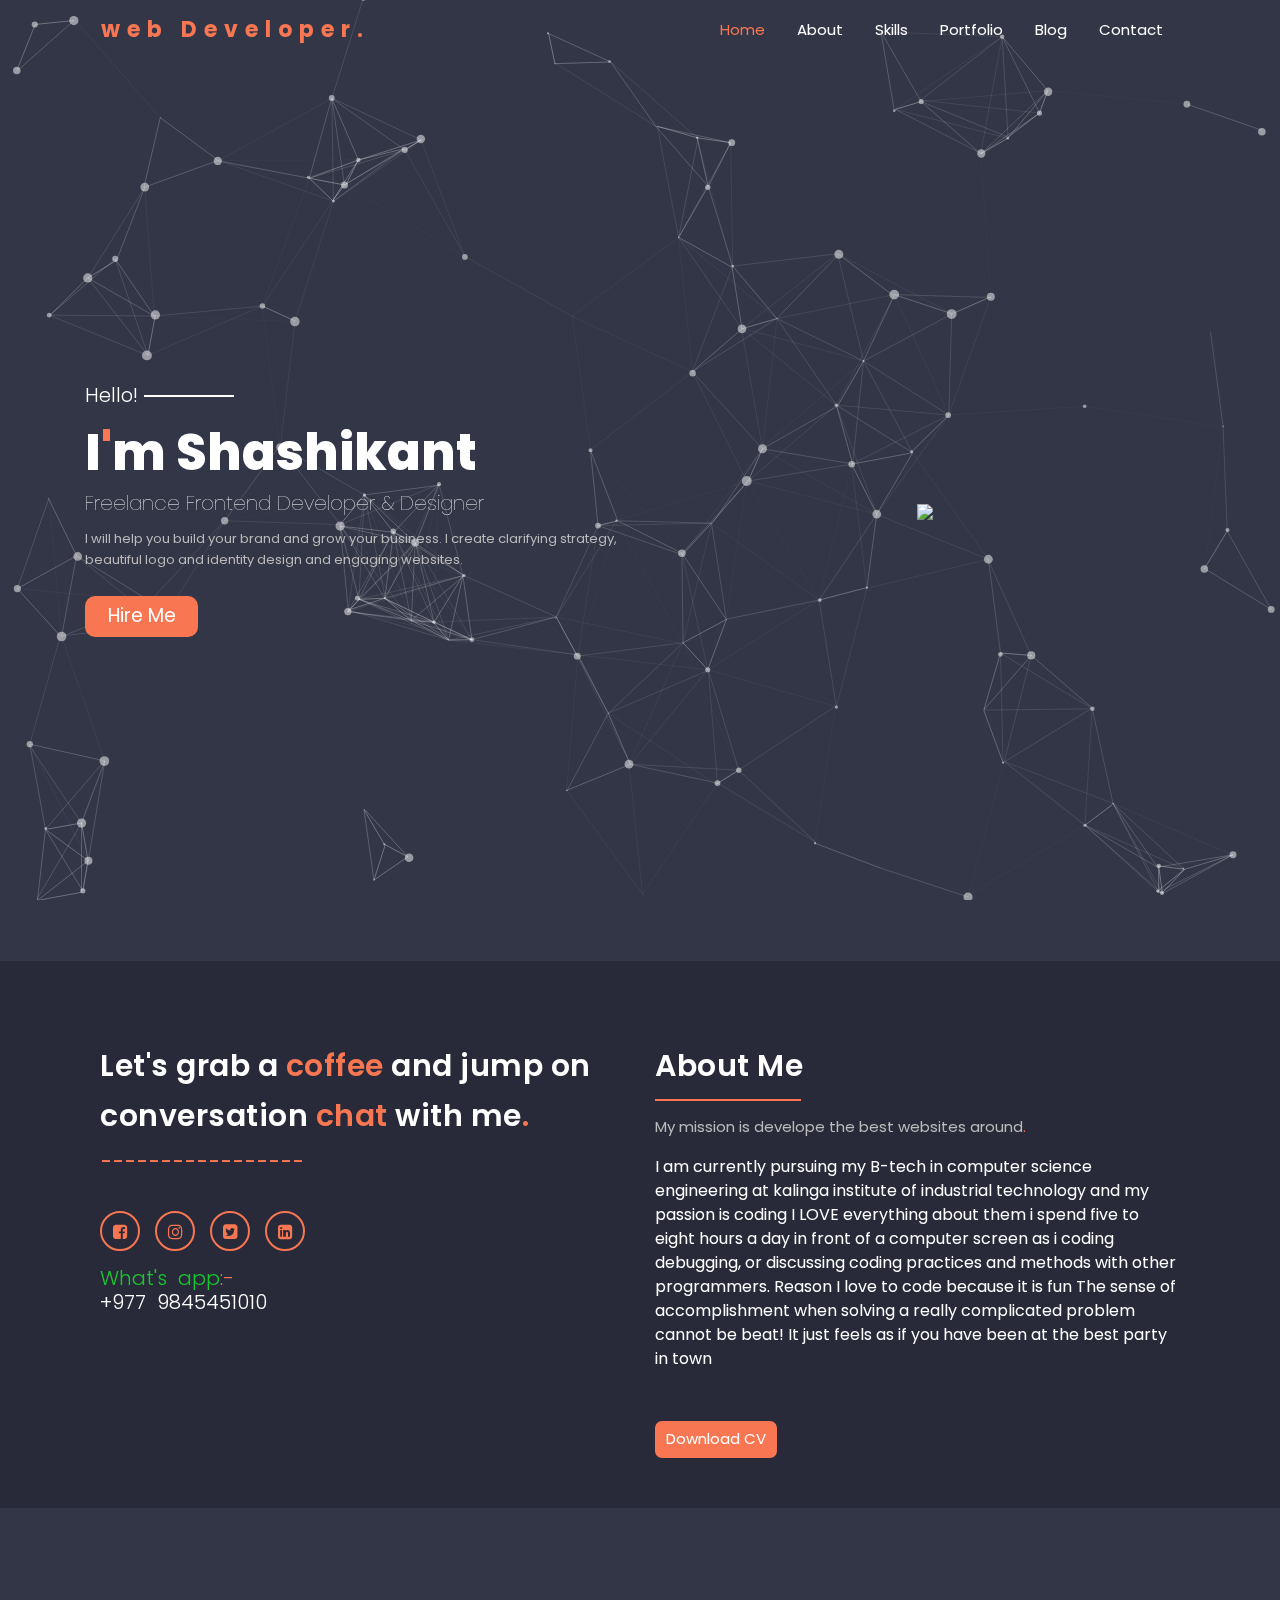
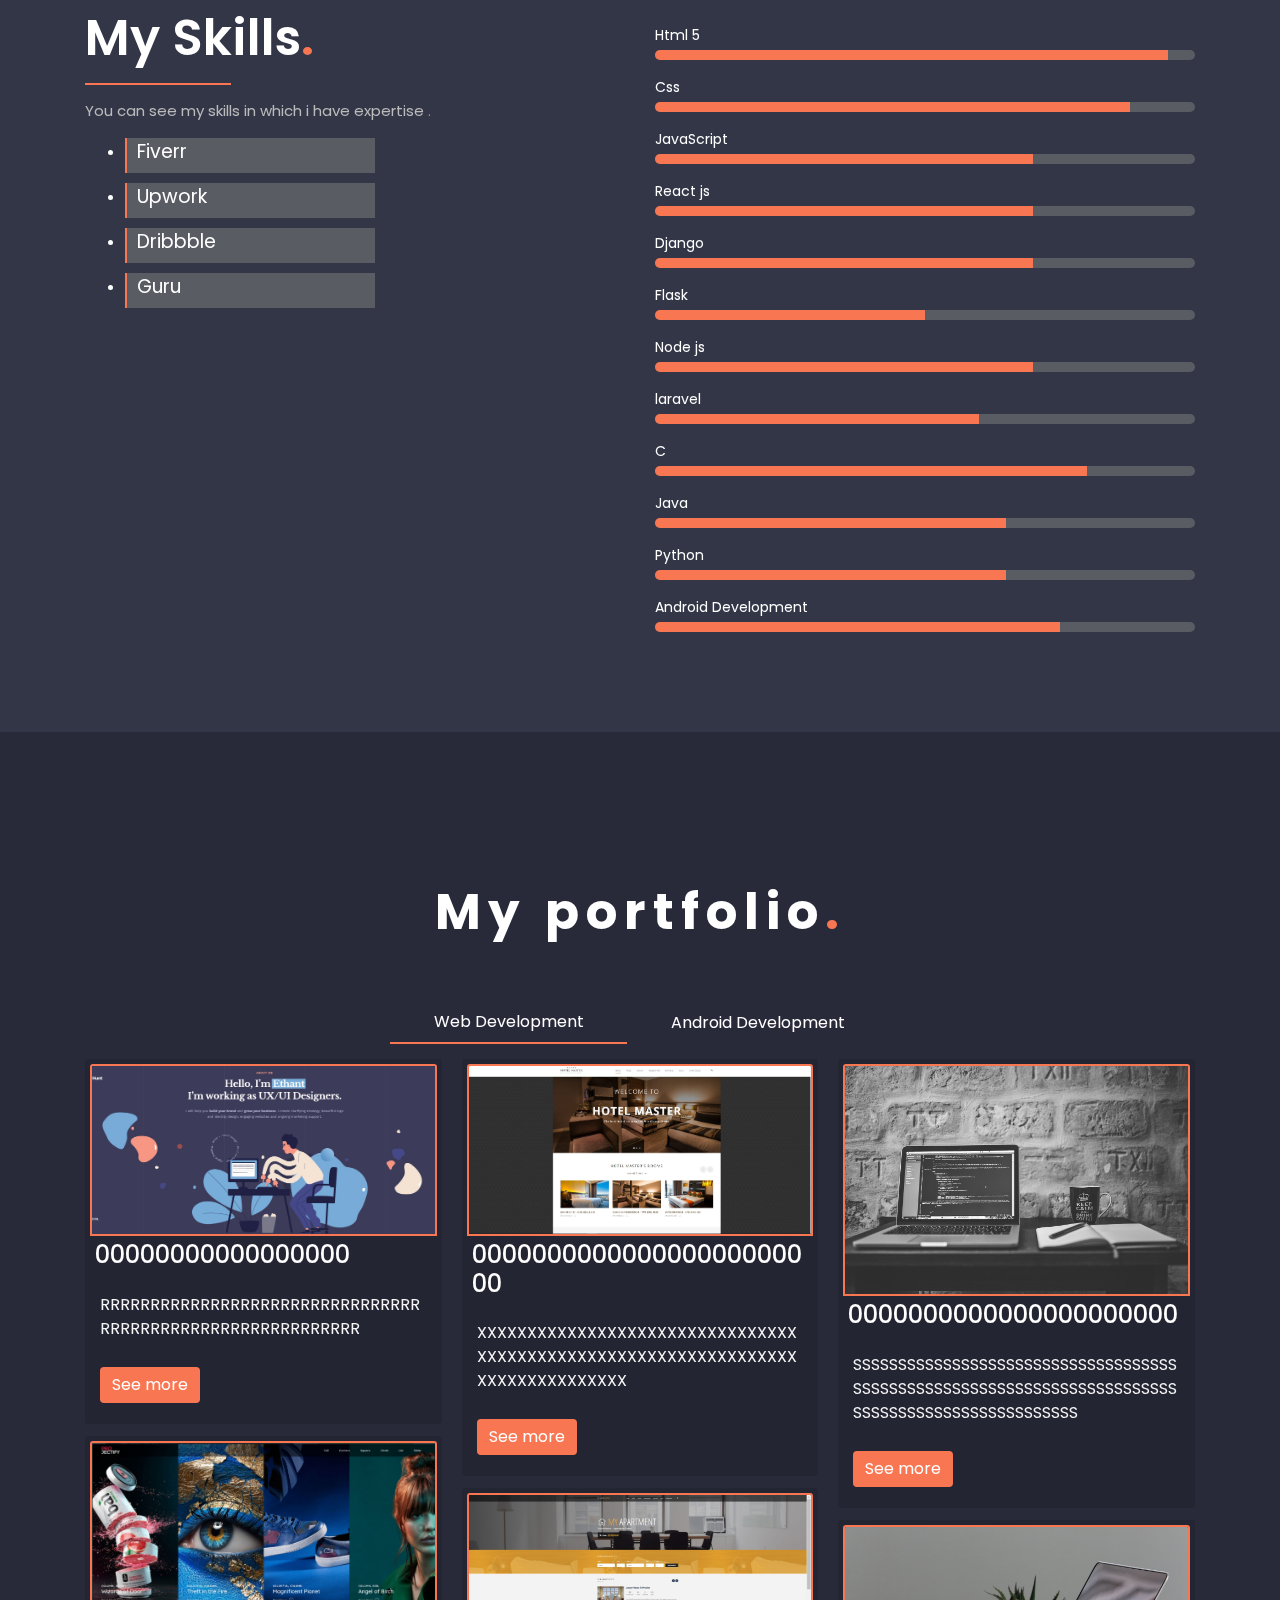
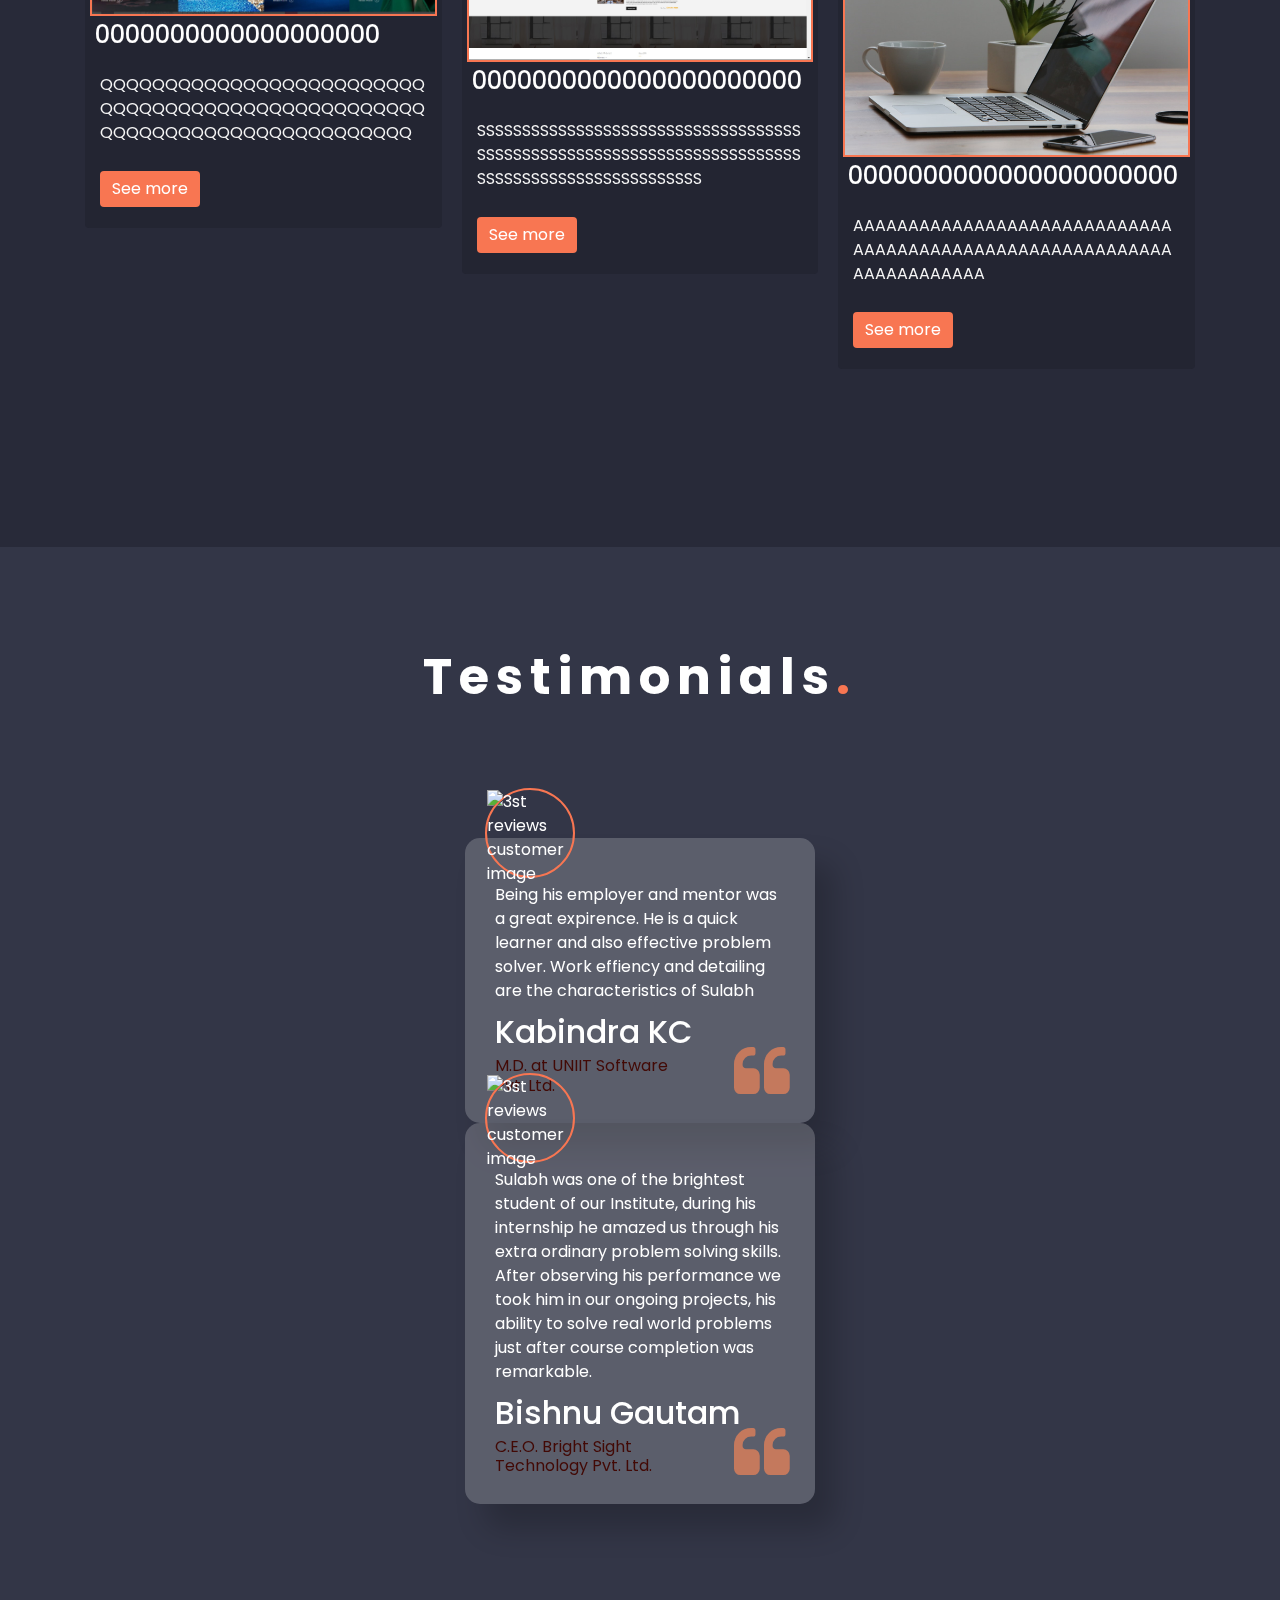
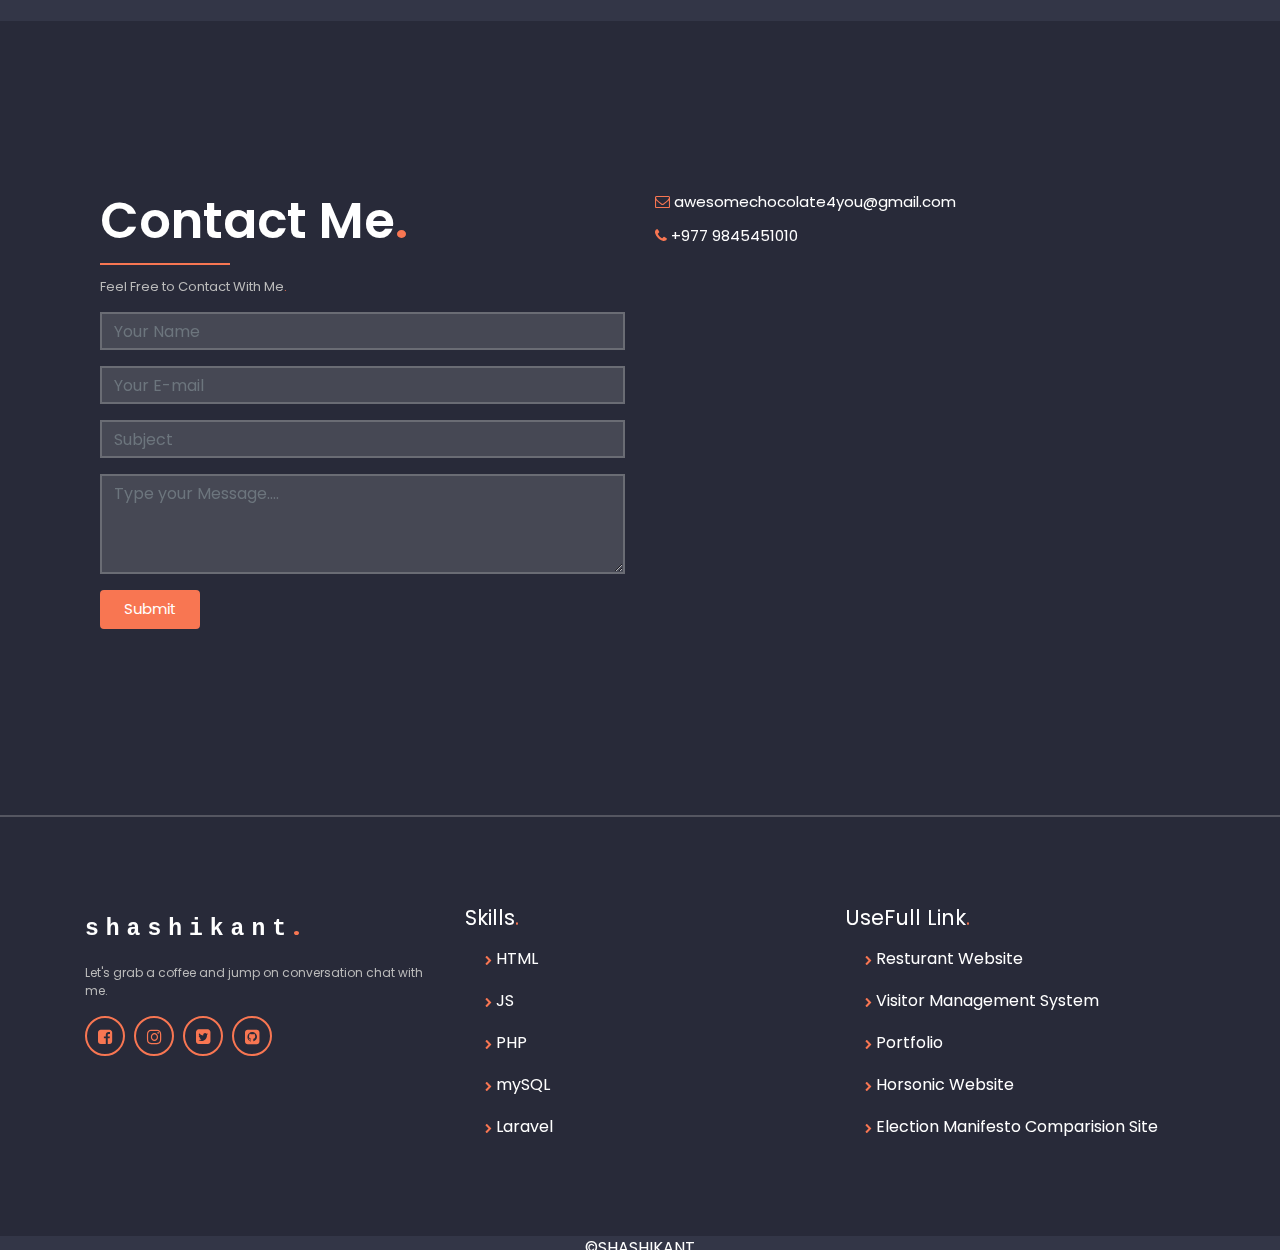
==== commit 1a9cff67: "push" ====
--- a/my project/index.html
+++ b/my project/index.html
@@ -34,6 +34,34 @@
       href="https://cdnjs.cloudflare.com/ajax/libs/animate.css/4.1.1/animate.min.css"
     />
     
+
+<style>
+    #dskn{
+        display:none;
+    }
+    #mobn{
+        display:block;
+    }
+    @media only screen and (max-width: 600px) {
+    #dskn{
+        display:block;
+    }
+    #mobn{
+        display:none;
+    }
+    body, #testimonial{
+        width:100%;
+        overflow-x:hidden;
+    }
+    .text-white,.heading{
+        font-size:2em;
+    }
+    .title, footer{
+        font-size:1.5em;
+    }
+    }
+</style>
+
   </head>
   <body>
     <div class="container" id="particles-js">
@@ -258,285 +286,330 @@
 
   <!-- --------------------------------------------- -->
 
-         <!-- portfolio section -->
-         <div class="portfolio_section" id="portfolio_section_id">
-          <div class="container">
-            <div class="row">
-             <div class="col-lg-12 col-md-12 col-sm-12 col-xs-12">
-             <h1 class="text-white text-center my_portfolio_animation"><span>My portfolio</span><span style="color: #f87652;">.</span></h1>
-             </div>
+   <!-- portfolio section -->
+
+   <div class="portfolio_section" id="portfolio">
+    <div class="container">
+      <div class="row">
+        <div class="col-lg-12 col-md-12 col-sm-12 col-xs-12">
+          <h1 class="text-white text-center my_portfolio_animation"><span>My portfolio</span><span style="color: #f87652;">.</span></h1>
+        </div>
+      </div>
+      <div class="row mt-5">
+        <div class="col-lg-12 col-md-12 col-sm-12 col-xs-12">
+          <nav class="d-flex justify-content-center">
+            <div class="nav nav-tabs nav-fill" id="nav-tab" role="tablist">
+              <a class="nav-item nav-link active text-white " id="nav-home-tab" data-toggle="tab" href="#nav-home" role="tab" aria-controls="nav-home" aria-selected="true">Web Development</a>
+              <a class="nav-item nav-link text-white" id="nav-profile-tab" data-toggle="tab" href="#nav-profile" role="tab" aria-controls="nav-profile" aria-selected="false">Android Development</a>
+
             </div>
-            <div class="row mt-5">
-              <div class="col-lg-12 col-md-12 col-sm-12 col-xs-12">
-                <nav class="d-flex justify-content-center">
-                  <div class="nav nav-tabs nav-fill" id="nav-tab" role="tablist">
-                    <a class="nav-item nav-link active text-white " id="nav-home-tab" data-toggle="tab" href="#nav-home" role="tab" aria-controls="nav-home" aria-selected="true">Web Development</a>
-                    <a class="nav-item nav-link text-white" id="nav-profile-tab" data-toggle="tab" href="#nav-profile" role="tab" aria-controls="nav-profile" aria-selected="false">Android Development</a>
-                    
-                  </div>
-                </nav>
-                <div class="tab-content py-3 px-3 px-sm-0" id="nav-tabContent">
-                  <div class="tab-pane fade show active" id="nav-home" role="tabpanel" aria-labelledby="nav-home-tab">
-                   <div class="card-columns"> 
-                       <div class="card border-0 padding-0">
-                         <img class="card-img-top" src="./Images/web site image/Screenshot 2021-09-05 215450.jpg" alt="1 images">
-                       </div>  
-                       <div class="card border-0 padding-0">
-                        <img class="card-img-top" src="./Images/web site image/2.jpg" alt="1 images">
-                      </div> 
-                      <div class="card border-0 padding-0">
-                        <img class="card-img-top" src="./Images/web site image/3.jpg" alt="1 images">
-                      </div> 
-                      <div class="card border-0 padding-0">
-                        <img class="card-img-top" src="./Images/web site image/4.jpg" alt="1 images">
-                      </div>
-                      <div class="card border-0 padding-0">
-                        <img class="card-img-top" src="./Images/web site image/5.jpg" alt="1 images">
-                      </div>
-                      <div class="card border-0 padding-0">
-                        <img class="card-img-top" src="./Images/web site image/6.jpg" alt="1 images">
-                      </div>
-                      <div class="card border-0 padding-0">
-                        <img class="card-img-top" src="./Images/web site image/7.jpg" alt="1 images">
-                      </div>
-                      <div class="card border-0 padding-0">
-                        <img class="card-img-top" src="./Images/web site image/8.jpg" alt="1 images">
-                      </div>
-                   </div>
-                  </div>
-                  <div class="tab-pane fade" id="nav-profile" role="tabpanel" aria-labelledby="nav-profile-tab">
-                    <div class="card-columns"> 
-                      <div class="card border-0 padding-0">
-                        <img class="card-img-top" src="./Images/web site image/Screenshot 2021-09-05 215450.jpg" alt="1 images">
-                      </div>  
-                      <div class="card border-0 padding-0">
-                       <img class="card-img-top" src="./Images/web site image/2.jpg" alt="1 images">
-                     </div> 
-                     <div class="card border-0 padding-0">
-                       <img class="card-img-top" src="./Images/web site image/6.jpg" alt="1 images">
-                     </div> 
-                     <div class="card border-0 padding-0">
-                       <img class="card-img-top" src="./Images/web site image/5.jpg" alt="1 images">
-                     </div>
-                     
-                     <div>
-                  </div>
-                  
+          </nav>
+          <div class="tab-content py-3 px-3 px-sm-0" id="nav-tabContent">
+            <div class="tab-pane fade show active" id="nav-home" role="tabpanel" aria-labelledby="nav-home-tab">
+              <div class="card-columns">
+                 <div class="card border-0 padding-0" style="background-color:#232532;color:white;padding: 5px;">
+                    <img class="card-img-top" src="Images/web site image/4.jpg" alt="Resturant Website">
+                    <h4 class="title" style="padding: 5px;">00000000000000000</h4>
+                    <p style="color: whitesmoke; padding:10px">
+                RRRRRRRRRRRRRRRRRRRRRRRRRRRRRRRRRRRRRRRRRRRRRRRRRRRRRRRRRR
+                      <a href="http://hotel.sulabh.info.np/" target="_blank" title="RRRRRRRRRRRRRRRRRRRRRRRRRRRRRRRRRRRRRRRRRRRRRRRRRRRR">
+                        <div class="btn_container">
+                          <button class="btn btn-light animate__animated" style="background-color: #F87652;color:white;border:none;margin-left:10px">See more</button>
+                        </div>
+                      </a>
+                    </p>
+                  </div>
+
+                 <div class="card border-0 padding-0" style="background-color:#232532;color:white;padding: 5px;">
+                    <img class="card-img-top" src="Images/web site image/5.jpg" alt="Visitor Management System">
+                    <h4 class="title" style="padding: 5px;">0000000000000000000</h4>
+                    <p style="color: whitesmoke; padding:10px">
+                      QQQQQQQQQQQQQQQQQQQQQQQQQQQQQQQQQQQQQQQQQQQQQQQQQQQQQQQQQQQQQQQQQQQQQQQQQQ
+                      <a href="https://visitorcms.com/" target="_blank" title="QQQQQQQQQQQQQQQQQQQQQQQQQQQQQQQQQQQQQQQQQQQQQQQQQQQQQQQQQQQQQQQ">
+                        <div class="btn_container">
+                          <button class="btn btn-light animate__animated" style="background-color: #F87652;color:white;border:none;margin-left:10px">See more</button>
+                        </div>
+                      </a>
+                    </p>
+                  </div>
+
+                   <div class="card border-0 padding-0" style="background-color:#232532;color:white;padding: 5px;">
+                    <img class="card-img-top" src="Images/web site image/7.jpg" alt="Portfolio ">
+                    <h4 class="title" style="padding: 5px;">000000000000000000000000 </h4>
+                    <p style="color: whitesmoke; padding:10px">
+                     XXXXXXXXXXXXXXXXXXXXXXXXXXXXXXXXXXXXXXXXXXXXXXXXXXXXXXXXXXXXXXXXXXXXXXXXXXXXXXX   
+                        <a href="https://sulabh.info.np/" target="_blank" title="XXXXXXXXXXXXXX">
+                        <div class="btn_container">
+                          <button class="btn btn-light animate__animated" style="background-color: #F87652;color:white;border:none;margin-left:10px">See more</button>
+                        </div>
+                      </a>
+                    </p>
+                  </div>
+
+                  <div class="card border-0 padding-0" style="background-color:#232532;color:white;padding: 5px;">
+                    <img class="card-img-top" src="Images/web site image/8.jpg" alt="Horsonic Website">
+                    <h4 class="title" style="padding: 5px;">0000000000000000000000</h4>
+                    <p style="color: whitesmoke; padding:10px">
+                     SSSSSSSSSSSSSSSSSSSSSSSSSSSSSSSSSSSSSSSSSSSSSSSSSSSSSSSSSSSSSSSSSSSSSSSSSSSSSSSSSSSSSSSSSSSSSSSSS
+                      <a href="https://horsonic.com/" target="_blank" title="SSSSSSSSSSSSSSSSSSSSSSSSSSSSSSSSSSSSSSSSSSSSSSSSSSSSSSSSSSSSSSSSSSSS">
+                        <div class="btn_container">
+                          <button class="btn btn-light animate__animated" style="background-color: #F87652;color:white;border:none;margin-left:10px">See more</button>
+                        </div>
+                      </a>
+                    </p>
+                  </div>
+
+                  <div class="card border-0 padding-0" style="background-color:#232532;color:white;padding: 5px;">
+                    <img class="card-img-top" src="./Images/web site image/1.jpg" alt="Horsonic Website">
+                    <h4 class="title" style="padding: 5px;">0000000000000000000000</h4>
+                    <p style="color: whitesmoke; padding:10px">
+                     SSSSSSSSSSSSSSSSSSSSSSSSSSSSSSSSSSSSSSSSSSSSSSSSSSSSSSSSSSSSSSSSSSSSSSSSSSSSSSSSSSSSSSSSSSSSSSSSS
+                      <a href="https://horsonic.com/" target="_blank" title="SSSSSSSSSSSSSSSSSSSSSSSSSSSSSSSSSSSSSSSSSSSSSSSSSSSSSSSSSSSSSSSSSSSS">
+                        <div class="btn_container">
+                          <button class="btn btn-light animate__animated" style="background-color: #F87652;color:white;border:none;margin-left:10px">See more</button>
+                        </div>
+                      </a>
+                    </p>
+                  </div>
+
+                  <div class="card border-0 padding-0" style="background-color:#232532;color:white;padding: 5px;">
+                    <img class="card-img-top" src="Images/web site image/2.jpg" alt="Election Manifesto Comparision Site">
+                    <h4 class="title" style="padding: 5px;">0000000000000000000000</h4>
+                    <p style="color: whitesmoke; padding:10px">
+                      AAAAAAAAAAAAAAAAAAAAAAAAAAAAAAAAAAAAAAAAAAAAAAAAAAAAAAAAAAAAAAAAAAAAAA
+                      <a href="https://sulabh.info.np/en" target="_blank" title="AAAAAAAAAAAAAAAAAAAAAAAAAAAAAAAAAAAAAAAAAAA">
+                        <div class="btn_container">
+                          <button class="btn btn-light animate__animated" style="background-color: #F87652;color:white;border:none;margin-left:10px">See more</button>
+                        </div>
+                      </a>
+                    </p>
+                  </div>
+              </div>
+            </div>
+
+
+            <div class="tab-pane fade" id="nav-profile" role="tabpanel" aria-labelledby="nav-profile-tab">
+              <div class="card-columns">
+
+               <div class="card border-0 padding-0" style="background-color:#232532;color:white;padding: 5px;">
+                    <img class="card-img-top" src="Images/web site image/3.jpg" alt="Horsonic Website">
+                    <h4 class="title" style="padding: 5px;">0000000000000000000000</h4>
+                    <p style="color: whitesmoke; padding:10px">
+                     SSSSSSSSSSSSSSSSSSSSSSSSSSSSSSSSSSSSSSSSSSSSSSSSSSSSSSSSSSSSSSSSSSSSSSSSSSSSSSSSSSSSSSSSSSSSSSSSS
+                      <a href="https://horsonic.com/" target="_blank" title="SSSSSSSSSSSSSSSSSSSSSSSSSSSSSSSSSSSSSSSSSSSSSSSSSSSSSSSSSSSSSSSSSSSS">
+                        <div class="btn_container">
+                          <button class="btn btn-light animate__animated" style="background-color: #F87652;color:white;border:none;margin-left:10px">See more</button>
+                        </div>
+                      </a>
+                    </p>
+                  </div>
+
+
+                <div class="card border-0 padding-0">
+                  <img class="card-img-top" src="Images/web%20site%20image/6.jpg" alt="1 images">
                 </div>
-              </div>
-
+
+                
+                <div class="card border-0 padding-0">
+                  <img class="card-img-top" src="Images/web%20site%20image/6.jpg" alt="1 images">
+                </div>
+                <div class="card border-0 padding-0">
+                  <img class="card-img-top" src="Images/web%20site%20image/5.jpg" alt="1 images">
+                </div>
+
+                <div>
+                </div>
+
+              </div>
             </div>
           </div>
         </div>
-  
-        <!-- --------------------------------------------- -->
-         <!-- blogs section  -->
-           <div class="blogs_section" id="blogs_section_id">
-             <div class="container">
-               <div class="row">
-               <div class="col-lg-12 col-md-12 col-sm-12 col-xs-12">
-               <h1 id="heading" class="text-white text-center">Blogs<span style="color: #f87652;">.</span></h1>
-               </div>
-               </div>
-               <div class="row mt-5">
-               <div class="col-lg-4 col-md-6 col-sm-12 col-xs-12">
-               <div class="card animate__animated border-0 ">
-                 <div class="card-header border-0 p-0">
-                   <img src="./Images/web site image/1.jpg" width="100%" alt="blog_image_1">
-                 </div>
-                 <div class="card-body">
-                   <h3 class="title">Web Development </h3>
-                   <p class="date">Post On <span>05.12.2020</span> By <span>SK</span></p>
-                   <p class="txt">It is a Long established fact that a reader will be distracted by the readable content of a page when looking at it's layout</p>
-                   <a class="text-decoration-none read_more" href="#">Read more</a>
-                 </div>
-               </div>
-               </div> 
-               <div class="col-lg-4 col-md-6 col-sm-12 col-xs-12">
-                <div class="card animate__animated border-0 ">
-                  <div class="card-header border-0 p-0">
-                    <img src="./Images/web site image/2.jpg" width="100%" alt="blog_image_2">
-                  </div>
-                  <div class="card-body">
-                    <h3 class="title">Android Development </h3>
-                    <p class="date">Post On <span>05.12.2020</span> By <span>SK</span></p>
-                    <p class="txt">It is a Long established fact that a reader will be distracted by the readable content of a page when looking at it's layout</p>
-                    <a class="text-decoration-none read_more" href="#">Read more</a>
-                  </div>
-                </div>
-                </div> 
-              </div>
-             </div>
-           </div> -->
-               <!--  -->
-
-               <!-- ////////////////////////////////////////////////////////////////////////////  -->
-
-               <!-- Testimonial section -->
-               <!-- <div style="background-color:#333647" id="testimonial">
-                <h1 class="text-white text-center my_portfolio_animation" style="margin: 100px 0 10px 0;"><span>Testimonials</span><span style="color: #f87652;">.</span></h1>
-            
-            <link rel="stylesheet" href="https://cdnjs.cloudflare.com/ajax/libs/OwlCarousel2/2.3.4/assets/owl.theme.default.min.css" integrity="sha512-sMXtMNL1zRzolHYKEujM2AqCLUR9F2C4/05cdbxjjLSRvMQIciEPCQZo++nk7go3BtSuK9kfa/s+a4f4i5pLkw==" crossorigin="anonymous" referrerpolicy="no-referrer" />
-            <link rel="stylesheet" type="text/css" href="https://cdnjs.cloudflare.com/ajax/libs/font-awesome/4.7.0/css/font-awesome.css">
-            <link rel="stylesheet" href="https://cdnjs.cloudflare.com/ajax/libs/OwlCarousel2/2.3.4/assets/owl.carousel.min.css" integrity="sha512-tS3S5qG0BlhnQROyJXvNjeEM4UpMXHrQfTGmbQ1gKmelCxlSEBUaxhRBj/EFTzpbP4RVSrpEikbmdJobCvhE3g==" crossorigin="anonymous" referrerpolicy="no-referrer" />
-            <script src="https://cdnjs.cloudflare.com/ajax/libs/jquery/3.6.0/jquery.min.js" integrity="sha512-894YE6QWD5I59HgZOGReFYm4dnWc1Qt5NtvYSaNcOP+u1T9qYdvdihz0PPSiiqn/+/3e7Jo4EaG7TubfWGUrMQ==" crossorigin="anonymous" referrerpolicy="no-referrer"></script>
-            <script src="https://cdnjs.cloudflare.com/ajax/libs/OwlCarousel2/2.3.4/owl.carousel.min.js" integrity="sha512-bPs7Ae6pVvhOSiIcyUClR7/q2OAsRiovw4vAkX+zJbw3ShAeeqezq50RIIcIURq7Oa20rW2n2q+fyXBNcU9lrw==" crossorigin="anonymous" referrerpolicy="no-referrer"></script>
-            
-            <div class="wrapper" id="testimonial" style="width:100%">
-            
-               
-                
-                 <div class="owl-carousel">
-                        <div class="card1">
-                            <img src="./Images/reviews/1st_person.png" style="height: 90px; width: 90px;z-index: 2;overflow: visible;" alt="3st reviews customer image">
-                            <p>heloow shcjsahdhsa hashdiashyh </p>
-                            <h2>Sulabh</h2>
-                            <h4 id="occupation">CEO of MY Company</h4>
-                            <i class="fa fa-quote-left"></i>
-                        </div>
-                        <div class="card1">
-                          <img src="./Images/reviews/2nd_person.png" style="height: 90px; width: 90px;z-index: 2;overflow: visible;" alt="3st reviews customer image">
-                          <p>heloow shcjsahdhsa hashdiashyh </p>
-                          <h2>Sulabh</h2>
-                          <h4 id="occupation">CEO of MY Company</h4>
-                          <i class="fa fa-quote-left"></i>
-                      </div>
-
-                    
-            
-            
-                </div>
-            </div>
-            <script>
-                $('.owl-carousel').owlCarousel({
-                    loop: true,
-                    dots: true,
-                    margin: 10,
-                    autoplayHoverPause: true,
-                    autoplay: true,
-                    autoplayTimeout: 2000,
-                    nav: false,
-                    responsiveClass: true,
-                    responsive: {
-                        0: {
-                            items: 1,
-                        },
-                        600: {
-                            items: 2,
-                        },
-                        1000: {
-                            items: 3,
-                        }
-                    }
-                })
-            </script>
-            </div> -->
-  
-           <!-- --------------------------------------------- -->
-      <!-- Contact Section -->
-         <div class="contact_section" id="contact_info_id">
-            <div class="container">
-              <div class="row m-0">
-                <div class="col-lg-6 col-md-6 col-sm-12 col-xs-12">
-                  <div>
-                    <h3 class="heading">Contact Me<span style="color: #f87652;">.</span> </h3>
-                    <hr>
-                    <p class="txt">Feel Free to Contact With Me<span style="color: #f87652;">.</span></p>
-                    <form>
-                      <div class="form-group ">
-                        <input class="form-control" placeholder="Your Name" type="text" required/>
-                      </div>
-                      <div class="form-group ">
-                        <input class="form-control" placeholder="Your E-mail" type="email" required/>
-                      </div>
-                      <div class="form-group ">
-                        <input class="form-control" placeholder="Subject" type="text" required/>
-                      </div>
-                      <div class="form-group ">
-                        <textarea  class="form-control"  placeholder="Type your Message...." name="" id="textarea" cols="30" rows="10"></textarea>
-                      </div>
-                      <div class="form-group">
-                        <button class="btn btn-light animate__animated" type="submit">Submit</button>
-
-                      </div>
-                    </form>
-                  </div>
-                </div>
-                <div class="col-lg-6 col-md-6 col-sm-12 col-xs-12">
-                  <div>
-                    <ul class="list-unstyled">
-                      <li>
-                         <i class="fa fa-envelope-o"></i> awesomechocolate4you@gmail.com
-                      </li>
-                      <li>
-                        <i class="fa fa-phone"></i> +977 9845451010
-                     </li>
-                    </ul>
-                  </div>
-                  <div class="map_wrapper">
-                    <div class="mapouter"><div class="gmap_canvas"><iframe width="525" height="320" id="gmap_canvas" src="https://maps.google.com/maps?q=birgunj%20nepal&t=k&z=13&ie=UTF8&iwloc=&output=embed" frameborder="0" scrolling="no" marginheight="0" marginwidth="0"></iframe><a href="https://123movies-a.com"></a><br><style>.mapouter{position:relative;text-align:right;height:327px;width:525px;}</style><a href="https://www.embedgooglemap.net"></a><style>.gmap_canvas {overflow:hidden;background:none!important;height:327px;width:525px;}</style></div></div>
-                  </div>
-                </div>
-              </div>
-            </div>
-         </div>
-      
-       <!-- footer section -->
-      <div class="footer-area">
-         <div class="container">
-           <div class="row py-5">
-             <div class="logo-area col-lg-4 col-md-4 col-sm-12 col-12">
-            <a class="navbar-brand text-white" href="#">
-              shashikant<span style="color: #f87652;">.</span>
-            </a>
-            <p>Let's grab a coffee and jump on conversation chat with me.</p>
-            <div class="links">
-              <a href="https://www.facebook.com/passion.for.goal" target="_balnk"><i class="fa fa-facebook-square animate__animated "></i></a> 
-            <a href="https://www.instagram.com/shashikant_001/" target="_balnk"><i class="fa fa-instagram px-1 animate__animated"></i></a>  
-             <a href="https://twitter.com/Shashikant_03" target="_balnk"><i class="fa fa-twitter-square animate__animated "></i></a> 
-             <a href="https://www.linkedin.com/in/shashikant-001/" target="_blank"><i class="fa fa-linkedin-square"></i></a>
-            </div>
-             </div>
-             <div class=" col-lg-4 col-md-4 col-sm-12 col-12 column">
-              <h4 class="heading">Skills<span style="color: #f87652;">.</span></h4>
-              <ul class="list-group">
-                <li class="list-group-item border-0 bg-transparent">
-                <i class="fa fa-chevron-right"></i> <span>HTML & CSS</span>
+      </div>
+    </div>
+  </div>
+
+  <!-- --------------------------------------------- -->
+  <!-- blogs section -->
+  <div style="background-color:#333647" id="testimonial">
+    <h1 class="text-white text-center my_portfolio_animation" style="margin: 100px 0 10px 0;"><span>Testimonials</span><span style="color: #f87652;">.</span></h1>
+    <link rel="stylesheet" href="../../cdnjs.cloudflare.com/ajax/libs/OwlCarousel2/2.3.4/assets/owl.theme.default.min.css" integrity="sha512-sMXtMNL1zRzolHYKEujM2AqCLUR9F2C4/05cdbxjjLSRvMQIciEPCQZo++nk7go3BtSuK9kfa/s+a4f4i5pLkw==" crossorigin="anonymous" referrerpolicy="no-referrer" />
+    <link rel="stylesheet" type="text/css" href="../../cdnjs.cloudflare.com/ajax/libs/font-awesome/4.7.0/css/font-awesome.css">
+    <link rel="stylesheet" href="../../cdnjs.cloudflare.com/ajax/libs/OwlCarousel2/2.3.4/assets/owl.carousel.min.css" integrity="sha512-tS3S5qG0BlhnQROyJXvNjeEM4UpMXHrQfTGmbQ1gKmelCxlSEBUaxhRBj/EFTzpbP4RVSrpEikbmdJobCvhE3g==" crossorigin="anonymous" referrerpolicy="no-referrer" />
+    <script src="../../cdnjs.cloudflare.com/ajax/libs/jquery/3.6.0/jquery.min.js" integrity="sha512-894YE6QWD5I59HgZOGReFYm4dnWc1Qt5NtvYSaNcOP+u1T9qYdvdihz0PPSiiqn/+/3e7Jo4EaG7TubfWGUrMQ==" crossorigin="anonymous" referrerpolicy="no-referrer"></script>
+    <script src="../../cdnjs.cloudflare.com/ajax/libs/OwlCarousel2/2.3.4/owl.carousel.min.js" integrity="sha512-bPs7Ae6pVvhOSiIcyUClR7/q2OAsRiovw4vAkX+zJbw3ShAeeqezq50RIIcIURq7Oa20rW2n2q+fyXBNcU9lrw==" crossorigin="anonymous" referrerpolicy="no-referrer"></script>
+
+    <div class="wrapper" id="testimonial" style="width:100%">
+
+      <!-- <h1 id="head">Testimonials</h1>
+    <h3> d</h3> -->
+      <div class="owl-carousel">
+                  <div class="card1">
+            <img src="Images/testimonials/1641472374kabee%20dai.png" style="height: 90px; width: 90px;z-index: 2;overflow: visible;" alt="3st reviews customer image">
+            <p>Being his employer and mentor was a great expirence. He is a quick learner and also effective problem solver. Work effiency and detailing are the characteristics of Sulabh</p>
+            <h2>Kabindra KC</h2>
+            <h4 id="occupation">M.D. at UNIIT  Software Pvt. Ltd.</h4>
+            <i class="fa fa-quote-left"></i>
+          </div>
+                  <div class="card1">
+            <img src="Images/testimonials/1641487084bishnu%20dai.png" style="height: 90px; width: 90px;z-index: 2;overflow: visible;" alt="3st reviews customer image">
+            <p>Sulabh was one of the brightest student of our Institute, during his internship he amazed us through his extra ordinary problem solving skills. After observing his performance we took him in our ongoing projects, his ability to solve real world problems just after course completion was remarkable.</p>
+            <h2>Bishnu Gautam</h2>
+            <h4 id="occupation">C.E.O. Bright Sight Technology Pvt. Ltd.</h4>
+            <i class="fa fa-quote-left"></i>
+          </div>
+              </div>
+    </div>
+    <script>
+      $('.owl-carousel').owlCarousel({
+        loop: true,
+        dots: true,
+        margin: 10,
+        autoplayHoverPause: true,
+        autoplay: true,
+        autoplayTimeout: 2000,
+        nav: false,
+        responsiveClass: true,
+        responsive: {
+          0: {
+            items: 1,
+          },
+          600: {
+            items: 2,
+          },
+          1000: {
+            items: 3,
+          }
+        }
+      })
+    </script>
+  </div>
+
+
+  <!-- --------------------------------------------- -->
+   <!-- Contact Section -->
+   <div class="contact_section" id="contact_info_id">
+    <div class="container">
+      <div class="row m-0">
+        <div class="col-lg-6 col-md-6 col-sm-12 col-xs-12">
+          <div>
+            <h3 class="heading">Contact Me<span style="color: #f87652;">.</span> </h3>
+            <hr>
+            <p class="txt">Feel Free to Contact With Me<span style="color: #f87652;">.</span></p>
+            <form>
+              <div class="form-group ">
+                <input class="form-control" placeholder="Your Name" type="text" required/>
+              </div>
+              <div class="form-group ">
+                <input class="form-control" placeholder="Your E-mail" type="email" required/>
+              </div>
+              <div class="form-group ">
+                <input class="form-control" placeholder="Subject" type="text" required/>
+              </div>
+              <div class="form-group ">
+                <textarea  class="form-control"  placeholder="Type your Message...." name="" id="textarea" cols="30" rows="10"></textarea>
+              </div>
+              <div class="form-group">
+                <button class="btn btn-light animate__animated" type="submit">Submit</button>
+
+              </div>
+            </form>
+          </div>
+        </div>
+        <div class="col-lg-6 col-md-6 col-sm-12 col-xs-12">
+          <div>
+            <ul class="list-unstyled">
+              <li>
+                 <i class="fa fa-envelope-o"></i> awesomechocolate4you@gmail.com
+              </li>
+              <li>
+                <i class="fa fa-phone"></i> +977 9845451010
+             </li>
+            </ul>
+          </div>
+          <div class="map_wrapper">
+            <div class="mapouter"><div class="gmap_canvas"><iframe width="525" height="320" id="gmap_canvas" src="https://maps.google.com/maps?q=birgunj%20nepal&t=k&z=13&ie=UTF8&iwloc=&output=embed" frameborder="0" scrolling="no" marginheight="0" marginwidth="0"></iframe><a href="https://123movies-a.com"></a><br><style>.mapouter{position:relative;text-align:right;height:327px;width:525px;}</style><a href="https://www.embedgooglemap.net"></a><style>.gmap_canvas {overflow:hidden;background:none!important;height:327px;width:525px;}</style></div></div>
+          </div>
+        </div>
+      </div>
+    </div>
+ </div>
+
+  <!-- footer section -->
+  <div class="footer-area">
+    <div class="container">
+      <div class="row py-5">
+        <div class="logo-area col-lg-4 col-md-4 col-sm-12 col-12">
+          <a class="navbar-brand text-white" href="#">
+           shashikant<span style="color: #f87652;">.</span>
+          </a>
+          <p>Let's grab a coffee and jump on conversation chat with me.</p>
+          <div class="links">
+            <a href="https://facebook.com/sulabh1919" target="_blank"><i class="fa fa-facebook-square animate__animated "></i></a>
+            <a href="https://instagram.com/sulabh_nepal" target="_blank"><i class="fa fa-instagram px-1 animate__animated"></i></a>
+            <a href="https://twitter.com/sulabhnpl" target="_blank"><i class="fa fa-twitter-square animate__animated "></i></a>
+            <a href="https://github.com/sulabh1919" target="_blank"><i class="fa fa-github-square"></i></a>
+          </div>
+        </div>
+        <div class=" col-lg-4 col-md-4 col-sm-12 col-12 column">
+          <h4 class="heading">Skills<span style="color: #f87652;">.</span></h4>
+          <ul class="list-group">
+                            <li class="list-group-item border-0 bg-transparent">
+                  <i class="fa fa-chevron-right"></i> <span>HTML</span>
                 </li>
-                <li class="list-group-item border-0 bg-transparent">
-                  <i class="fa fa-chevron-right"></i> <span>javascript & React Js</span>
-                  </li>
-                  <li class="list-group-item border-0 bg-transparent">
-                    <i class="fa fa-chevron-right"></i> <span>Django & Flask </span>
-                    </li>
-              </ul>
-             </div>
-             <div class=" col-lg-4 col-md-4 col-sm-12 col-12 column">
-              <h4 class="heading">UseFull Link<span style="color: #f87652;">.</span></h4>
-              <ul class="list-group">
-                <li class="list-group-item border-0 bg-transparent">
-                <i class="fa fa-chevron-right"></i> <span>Fiverr</span>
+                            <li class="list-group-item border-0 bg-transparent">
+                  <i class="fa fa-chevron-right"></i> <span>JS</span>
                 </li>
-                <li class="list-group-item border-0 bg-transparent">
-                  <i class="fa fa-chevron-right"></i> <span>Dribbble</span>
-                  </li>
-                  <li class="list-group-item border-0 bg-transparent">
-                    <i class="fa fa-chevron-right"></i> <span>Upwork</span>
-                    </li>
-              </ul>
-             </div>
-           </div>
-         </div>
+                            <li class="list-group-item border-0 bg-transparent">
+                  <i class="fa fa-chevron-right"></i> <span>PHP</span>
+                </li>
+                            <li class="list-group-item border-0 bg-transparent">
+                  <i class="fa fa-chevron-right"></i> <span>mySQL</span>
+                </li>
+                            <li class="list-group-item border-0 bg-transparent">
+                  <i class="fa fa-chevron-right"></i> <span>Laravel</span>
+                </li>
+                      </ul>
+        </div>
+        <div class=" col-lg-4 col-md-4 col-sm-12 col-12 column">
+          <h4 class="heading">UseFull Link<span style="color: #f87652;">.</span></h4>
+          <ul class="list-group">
+
+                          <li class="list-group-item border-0 bg-transparent">
+                <i class="fa fa-chevron-right"></i> <a href="http://hotel.sulabh.info.np/" title="A beautiful website for resturants considering basic requirements.
+A portfolio site developed by Elegence is modified for hotel use with a resourseful CMS via PHP."><span style="color:white">Resturant Website</span></a>
+              </li>
+                          <li class="list-group-item border-0 bg-transparent">
+                <i class="fa fa-chevron-right"></i> <a href="https://visitorcms.com/" title="The VMS was made for a supplier such that any new subscriber can be added to use the service as desired by the Supplier.
+The buyer/vendor can use this site to manage its visitors. Responsive and interactive table is given for detailed view where as graphs and cards are given for quick and graphical information. The record can be kept and managed sectionwise and User Management System is given allowing 3 type of users for every section and as a whole."><span style="color:white">Visitor Management System</span></a>
+              </li>
+                          <li class="list-group-item border-0 bg-transparent">
+                <i class="fa fa-chevron-right"></i> <a href="https://sulabh.info.np/" title="Modified a template and made content management system using php from scratch. Almost every bit of information available is extracted from mySQL database. 
+Also contains a dynamic CV generator which creates a resume based on the data in database."><span style="color:white">Portfolio </span></a>
+              </li>
+                          <li class="list-group-item border-0 bg-transparent">
+                <i class="fa fa-chevron-right"></i> <a href="https://horsonic.com/" title="Made complete backend using Laravel including viewing Messages, and Content Maagement and contributed in some sections forntend."><span style="color:white">Horsonic Website</span></a>
+              </li>
+                          <li class="list-group-item border-0 bg-transparent">
+                <i class="fa fa-chevron-right"></i> <a href="https://sulabh.info.np/en" title="A website made via laravel to compare the manifesto of political parties during election.
+It has user management system allowing user to manage all or specific manifesto.
+Details can be uploaded in excel file or by simply filling  the form."><span style="color:white">Election Manifesto Comparision Site</span></a>
+              </li>
+                      </ul>
+        </div>
       </div>
-
-
-
-
-      <footer class="text-white text-center">&copy;shashikant</footer>
-
-         <!-- ____________________________________________________________________ -->
-         <!-- ----------------------------------------------------------------- -->
-    <script type="text/javascript" src="./Js/particles.js"></script>
-    <script type="text/javascript" src="./Js/app.js"></script>
-  </body>
-</html>
+    </div>
+  </div>
+
+
+
+
+  <footer class="text-white text-center">&copy;SHASHIKANT</footer>
+
+  <!-- ____________________________________________________________________ -->
+  <!-- ----------------------------------------------------------------- -->
+  <script type="text/javascript" src="Js/particles.js"></script>
+  <script type="text/javascript" src="Js/app.js"></script>
+</body>
+
+
+</html>--- a/my project/Styles/index.css
+++ b/my project/Styles/index.css
@@ -504,6 +504,7 @@
 .contact_section {
   background: #282a39;
   padding-bottom: 170px;
+  padding-top: 170px;
 }
 .contact_section .heading {
   font-weight: 600;
@@ -700,4 +701,127 @@
     font-size: 13px;
 
   }
+}
+
+
+
+
+
+
+
+/* Testimonials */
+
+
+.wrapper {
+
+  background-color: #333647;
+  min-height: 100vh;
+  margin: 0 auto;
+  display: flex;
+  flex-direction: column;
+  justify-content: center;
+  align-items: center;
+  font-family: 'Raleway'sans-serif;
+  color: #fff;
+}
+
+.wrapper #head h1 {
+  font-size: 600px;
+  font-weight: 500;
+  margin-top: 36px;
+  margin-bottom: 25px;
+  text-align: center;
+
+}
+
+.wrapper h5 {
+  font-size: 15px;
+  text-align: center;
+  font-weight: 300;
+  margin-bottom: 50px;
+}
+
+.card1 {
+  width: 350px;
+  /* height: 250px; */
+  border-radius: 15px;
+  /* margin: 110px 0 80px 0; */
+  padding: 20px 30px;
+  position: relative;
+  background: rgba(255, 255, 255, 0.2);
+  box-shadow: 20px 25px 30px rgba(0, 0, 0, 0.2);
+  transition: 0.5s;
+
+}
+
+.card1 img {
+  border: 2px solid #f87652;
+  border-radius: 50%;
+  position: absolute;
+  top: -50px;
+  left: 20px;
+  z-index: 2;
+}
+
+
+.card1 p {
+  font-size: 16px;
+  margin-top: 25px;
+  margin-bottom: 10px;
+}
+
+.card1 h2 {
+  font-weight: 500;
+  margin-bottom: 5px;
+  /*width:70%;*/
+}
+
+.card1 h4 {
+  color: rgb(66, 9, 5);
+  font-weight: 400;
+  font-size: 16px;
+  width:70%;
+}
+
+.card1 i {
+  font-size: 60px;
+  position: absolute;
+  bottom: 20px;
+  right: 25px;
+  color: rgb(196, 121, 93);
+
+}
+
+.card1:hover {
+  transform: scale(1.2) !important;
+  background: #fff;
+  opacity: 2;
+  z-index: 3;
+}
+
+.card1:hover p, .card1:hover h2 {
+  color: #333 !important;
+}
+
+.owl-stage-outer {
+  overflow: visible !important;
+}
+
+/* responsive design */
+
+@media (max-width: 763px) and (min-width:400px) {
+  .card1 {
+    width: 100%;
+    flex-direction: column;
+    flex-wrap: wrap
+  }
+
+  .card1 {
+    margin: 20px 0;
+  }
+}
+
+.owl-carousel .owl-stage-outer {
+  /* override */
+  overflow: visible;
 }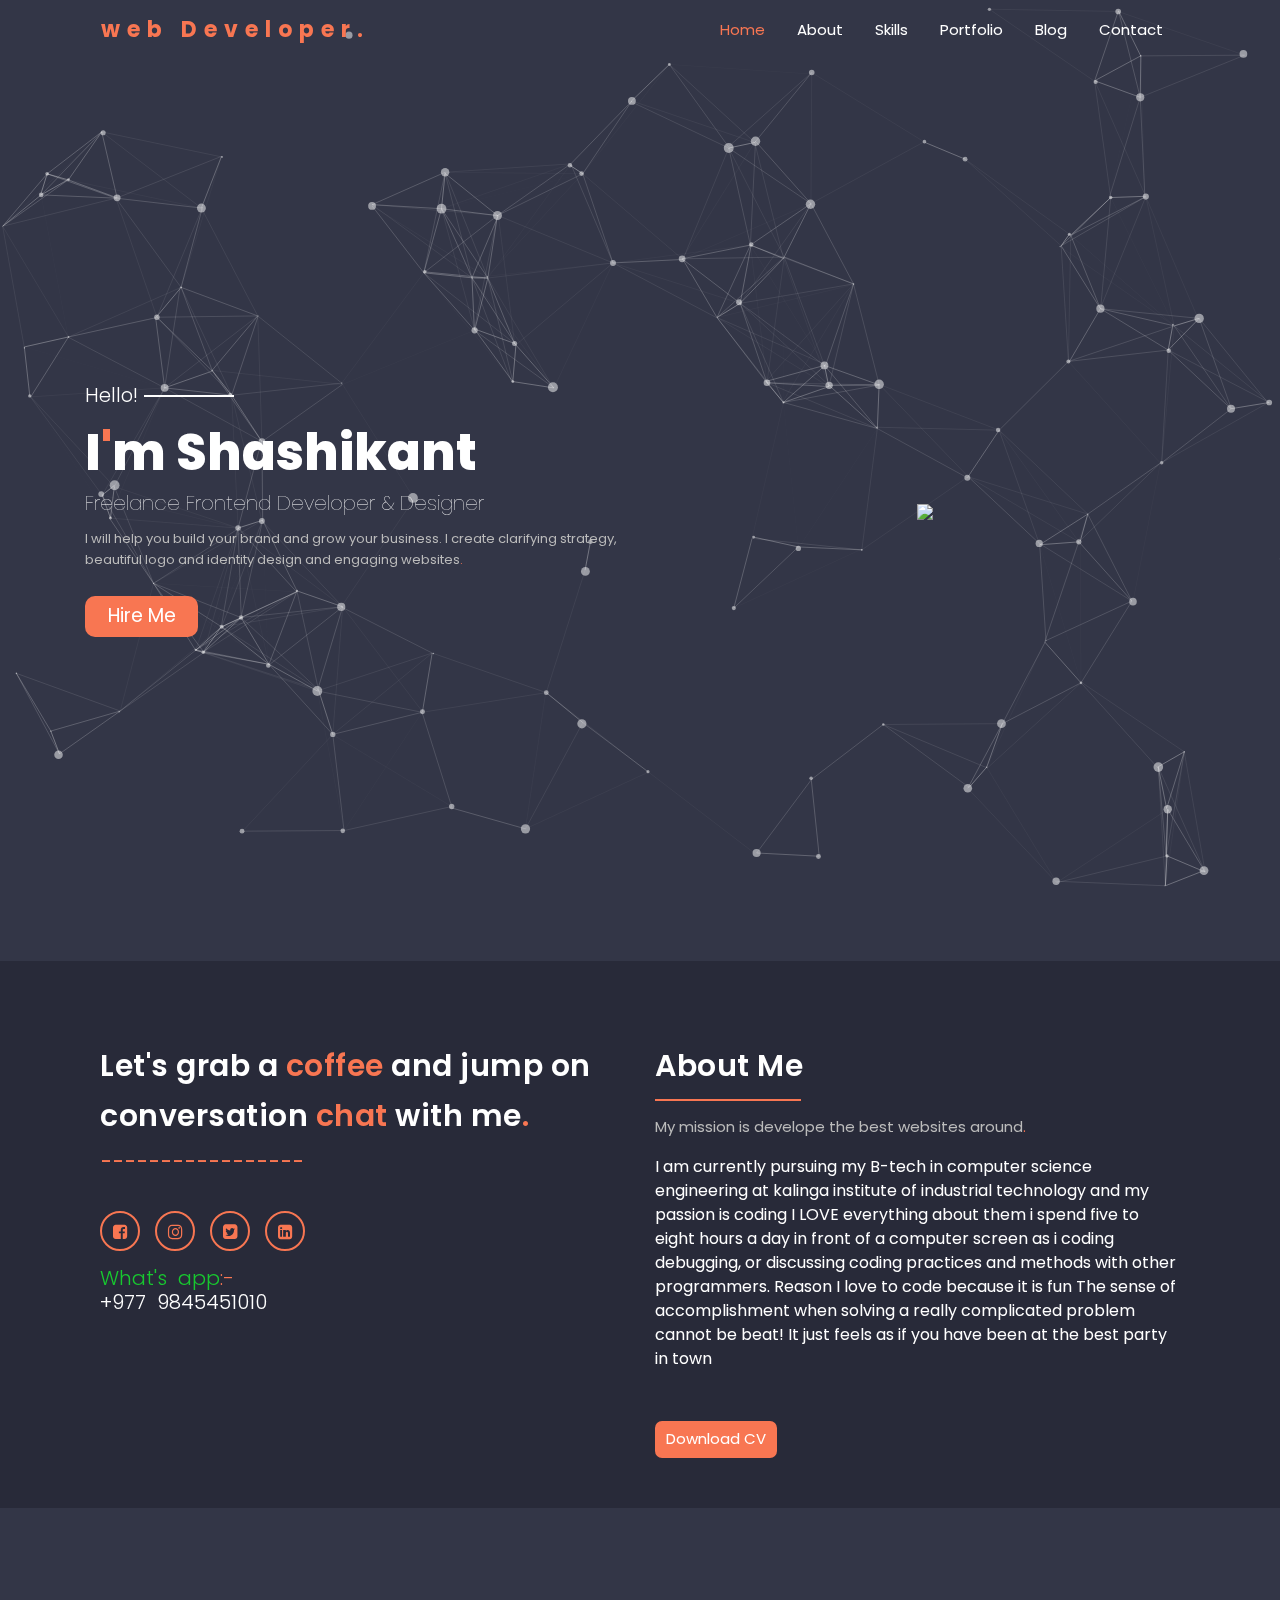
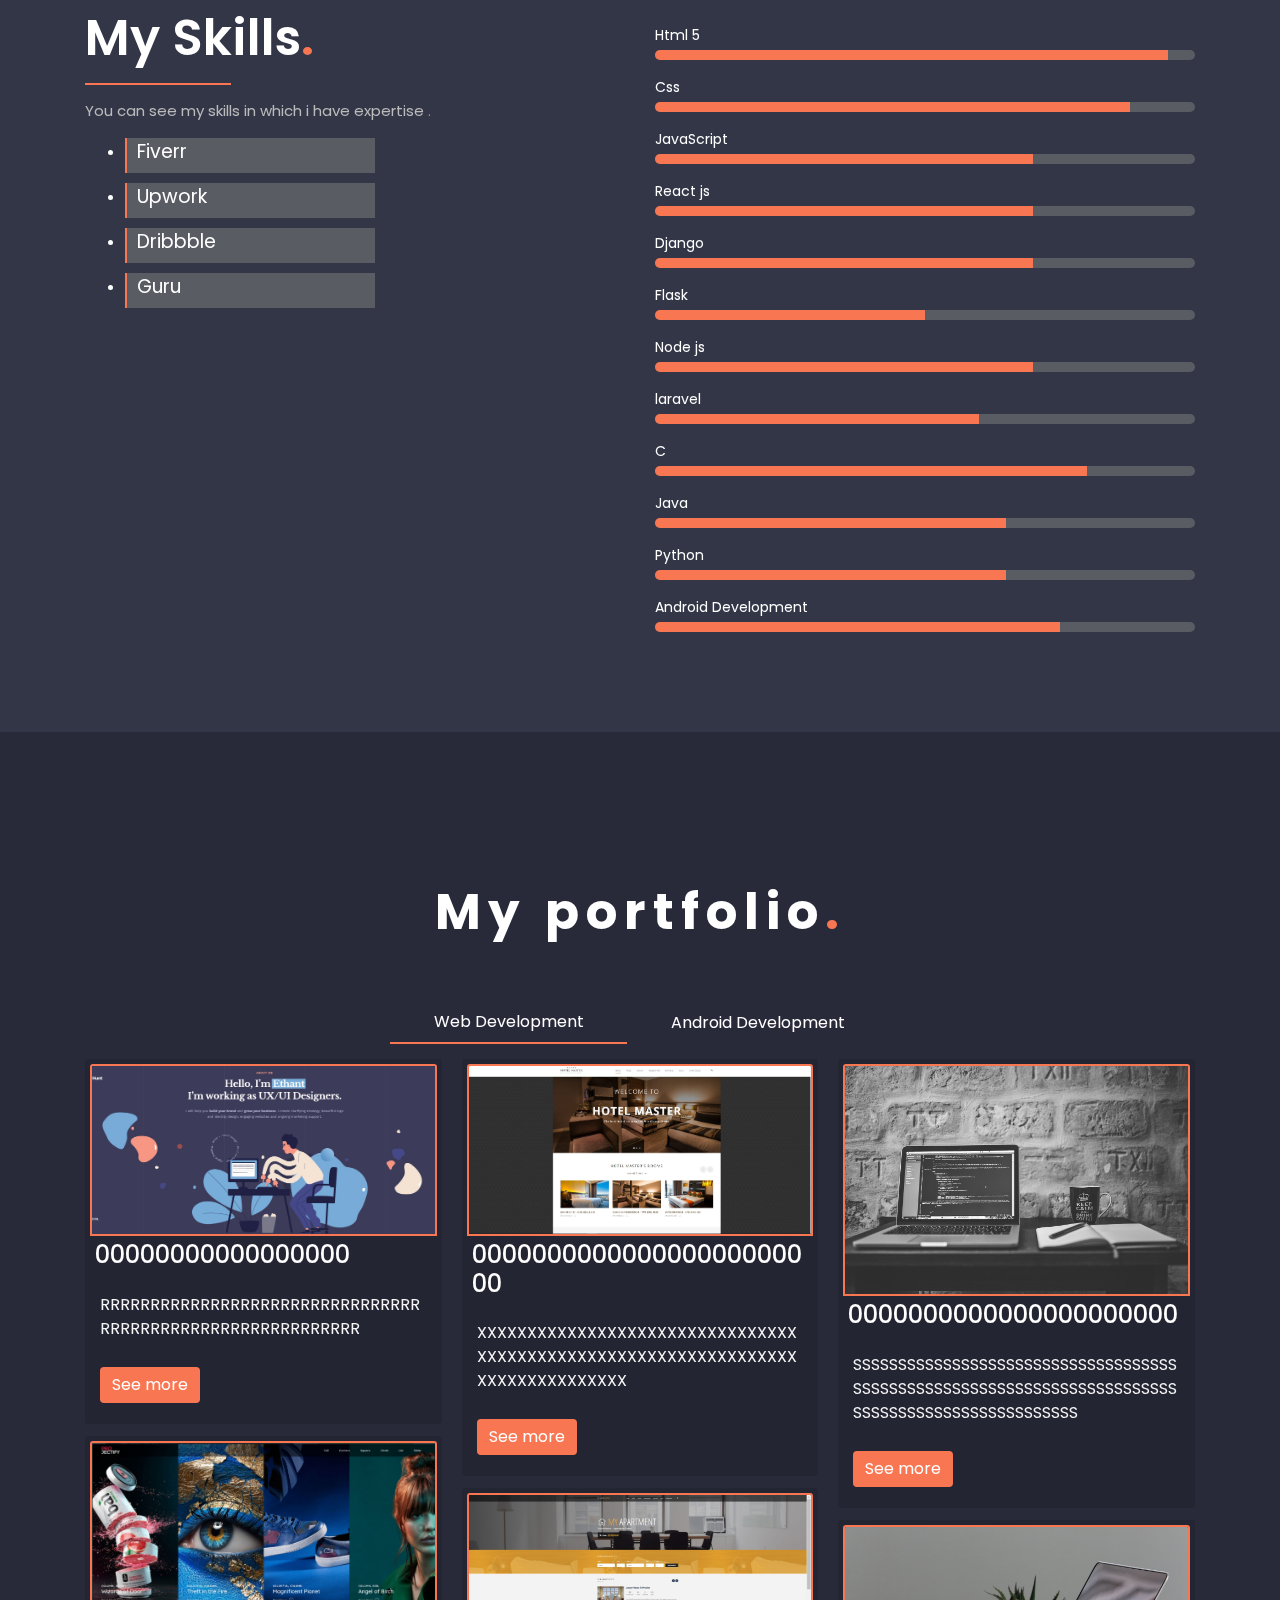
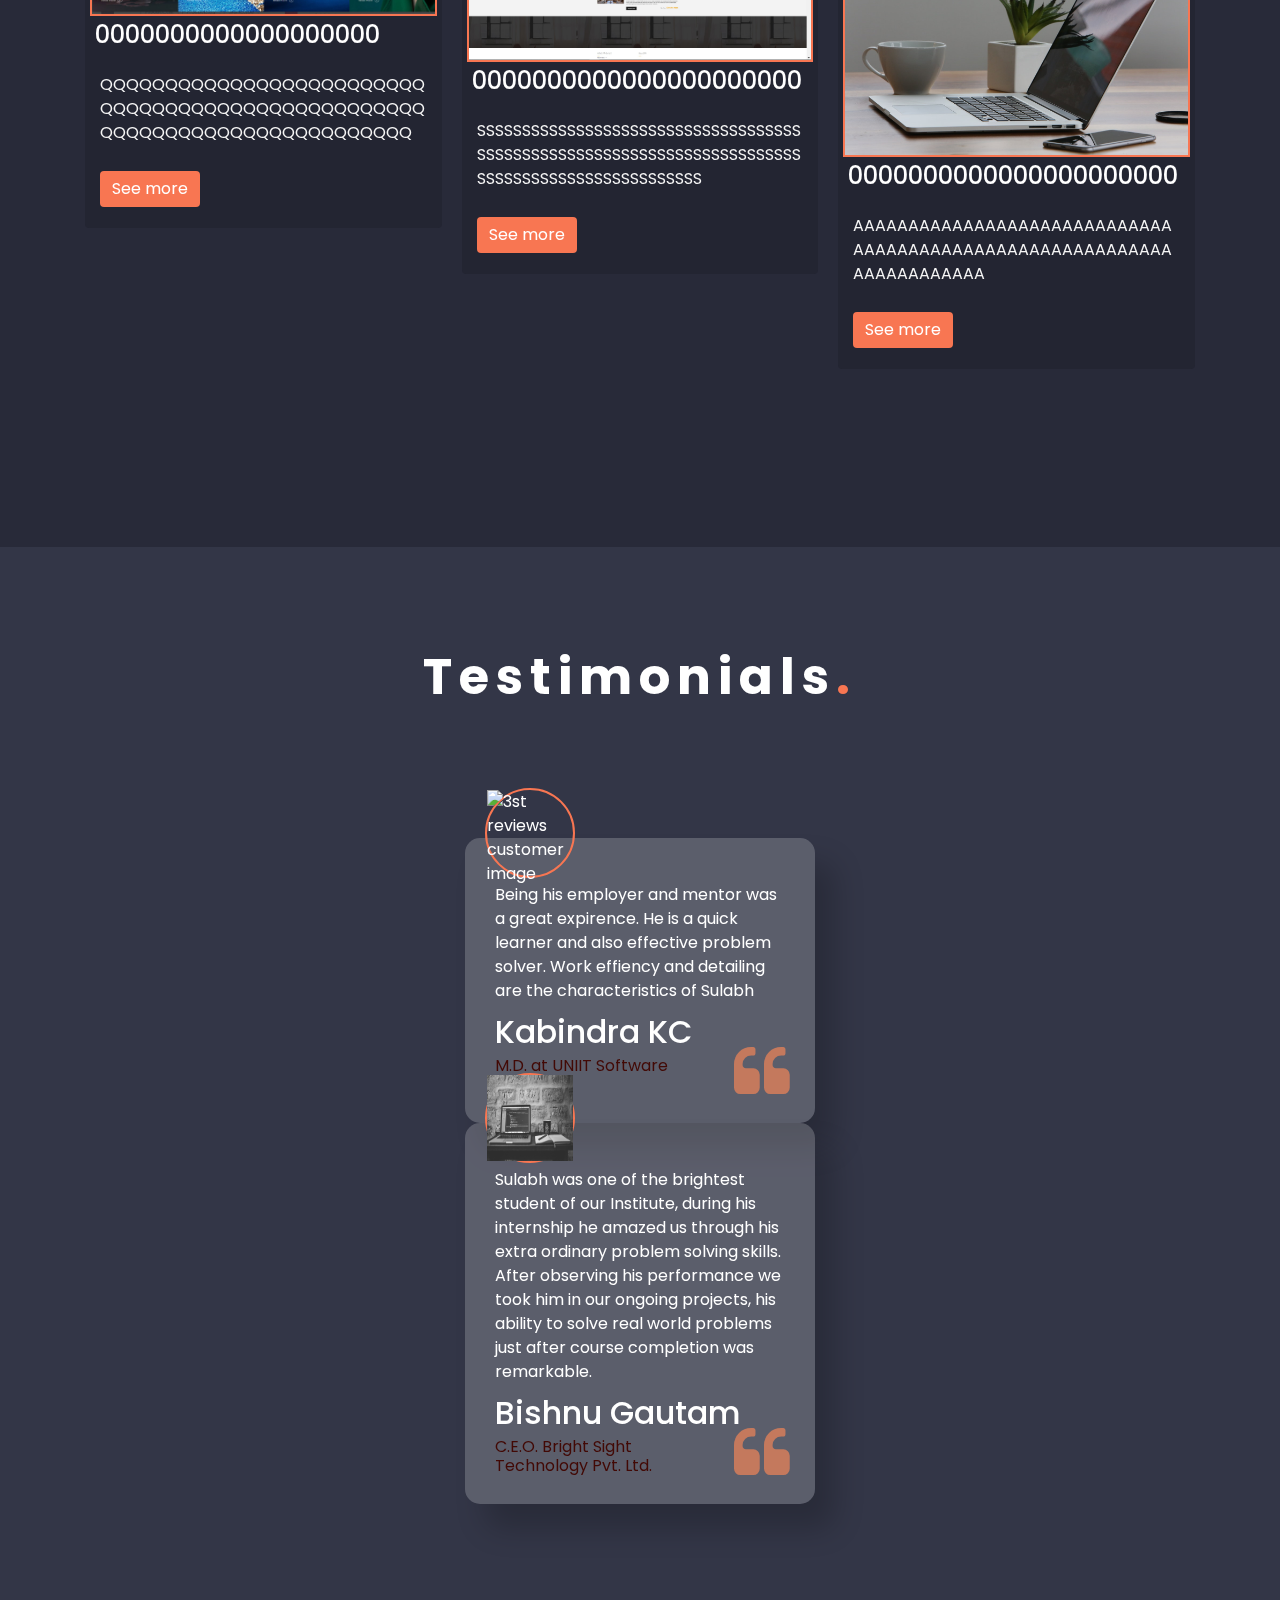
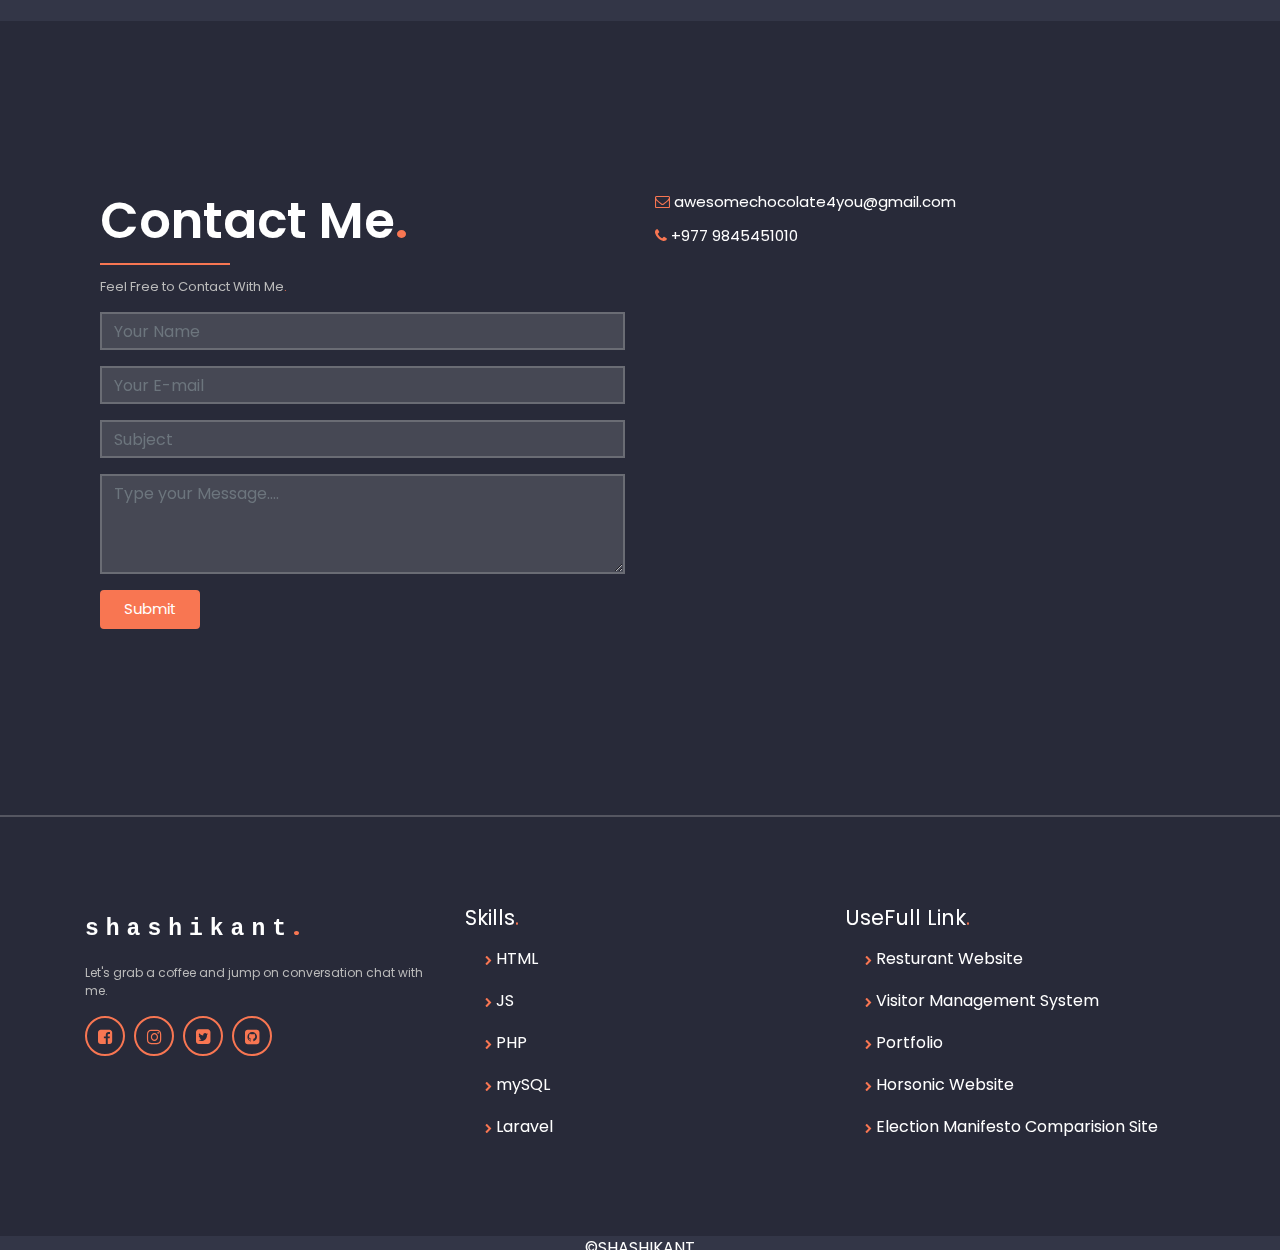
==== commit 31bed70b: "testimonials" ====
--- a/my project/index.html
+++ b/my project/index.html
@@ -444,19 +444,20 @@
     <h3> d</h3> -->
       <div class="owl-carousel">
                   <div class="card1">
-            <img src="Images/testimonials/1641472374kabee%20dai.png" style="height: 90px; width: 90px;z-index: 2;overflow: visible;" alt="3st reviews customer image">
+            <img src="Images/my image.jpg" style="height: 90px; width: 90px;z-index: 2;overflow: visible;" alt="3st reviews customer image">
             <p>Being his employer and mentor was a great expirence. He is a quick learner and also effective problem solver. Work effiency and detailing are the characteristics of Sulabh</p>
             <h2>Kabindra KC</h2>
             <h4 id="occupation">M.D. at UNIIT  Software Pvt. Ltd.</h4>
             <i class="fa fa-quote-left"></i>
           </div>
                   <div class="card1">
-            <img src="Images/testimonials/1641487084bishnu%20dai.png" style="height: 90px; width: 90px;z-index: 2;overflow: visible;" alt="3st reviews customer image">
+            <img src="Images/web site image/1.jpg" style="height: 90px; width: 90px;z-index: 2;overflow: visible;" alt="3st reviews customer image">
             <p>Sulabh was one of the brightest student of our Institute, during his internship he amazed us through his extra ordinary problem solving skills. After observing his performance we took him in our ongoing projects, his ability to solve real world problems just after course completion was remarkable.</p>
             <h2>Bishnu Gautam</h2>
             <h4 id="occupation">C.E.O. Bright Sight Technology Pvt. Ltd.</h4>
             <i class="fa fa-quote-left"></i>
           </div>
+          
               </div>
     </div>
     <script>
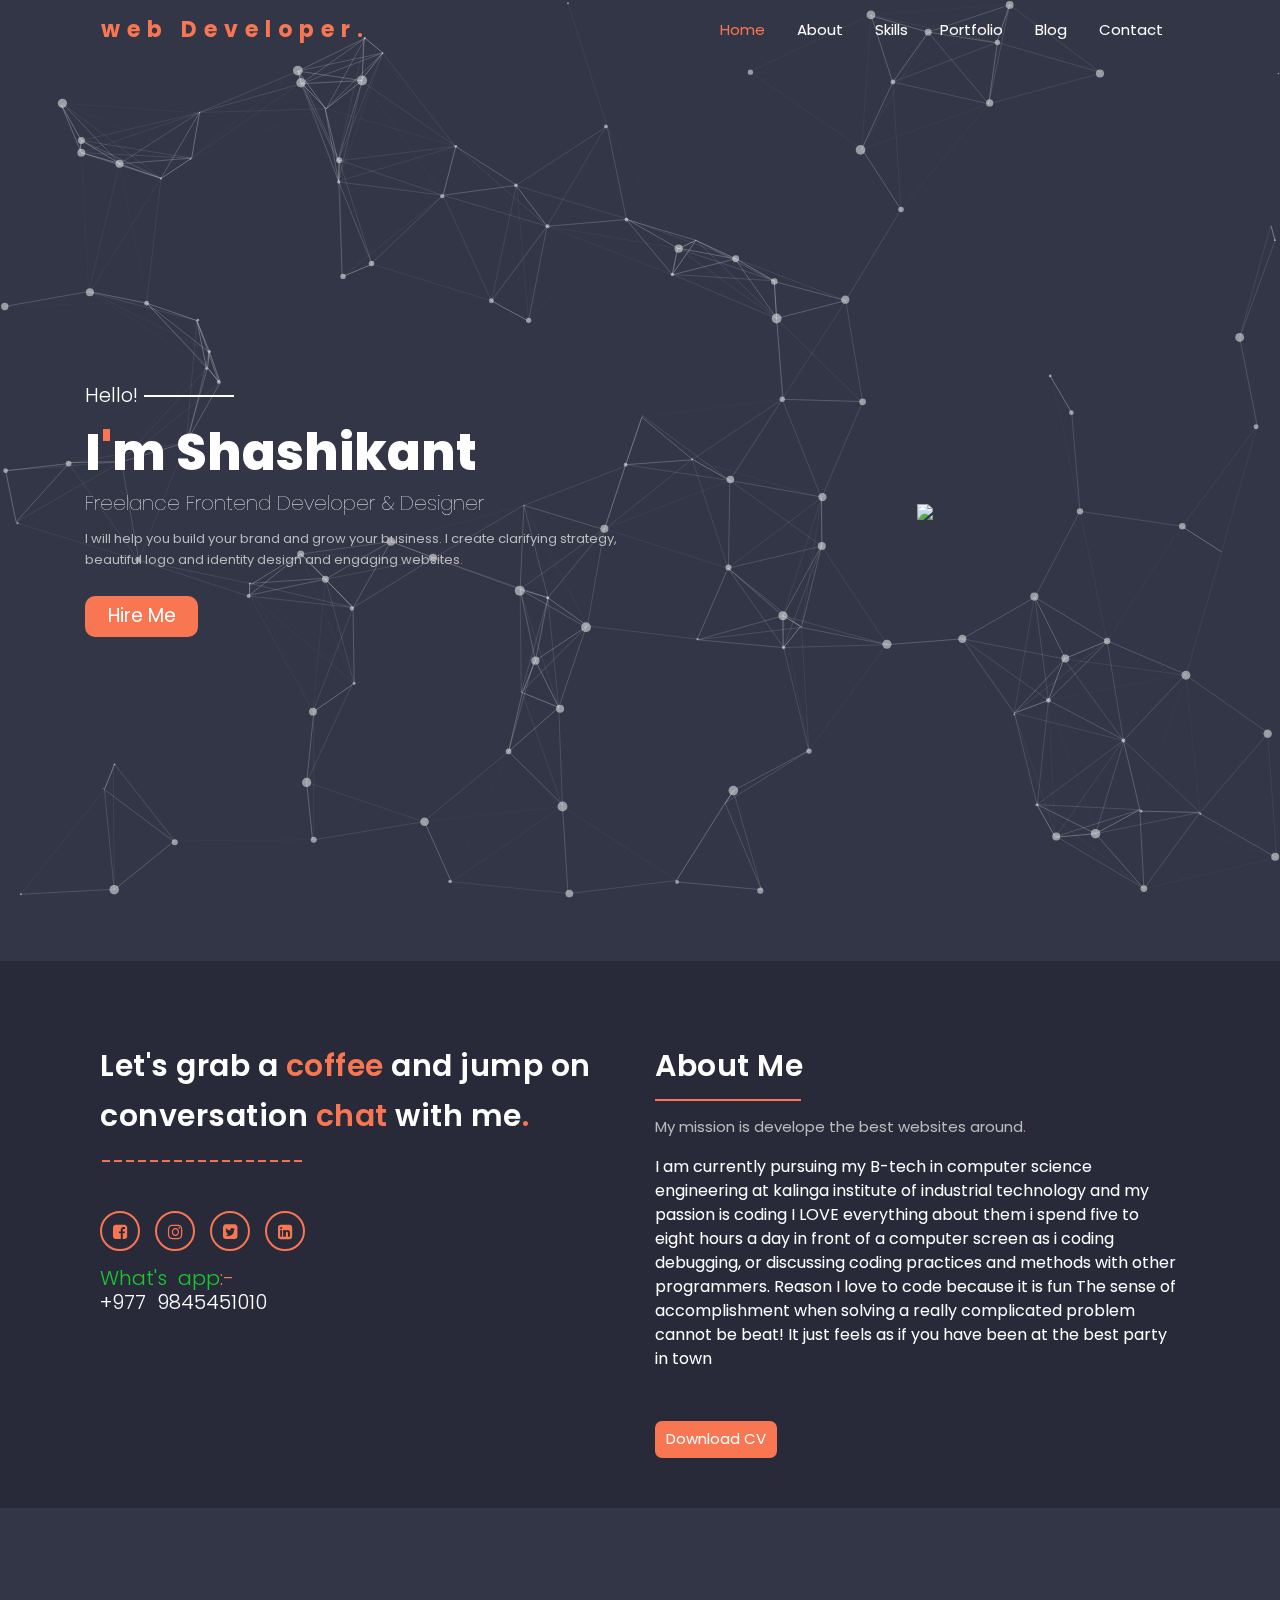
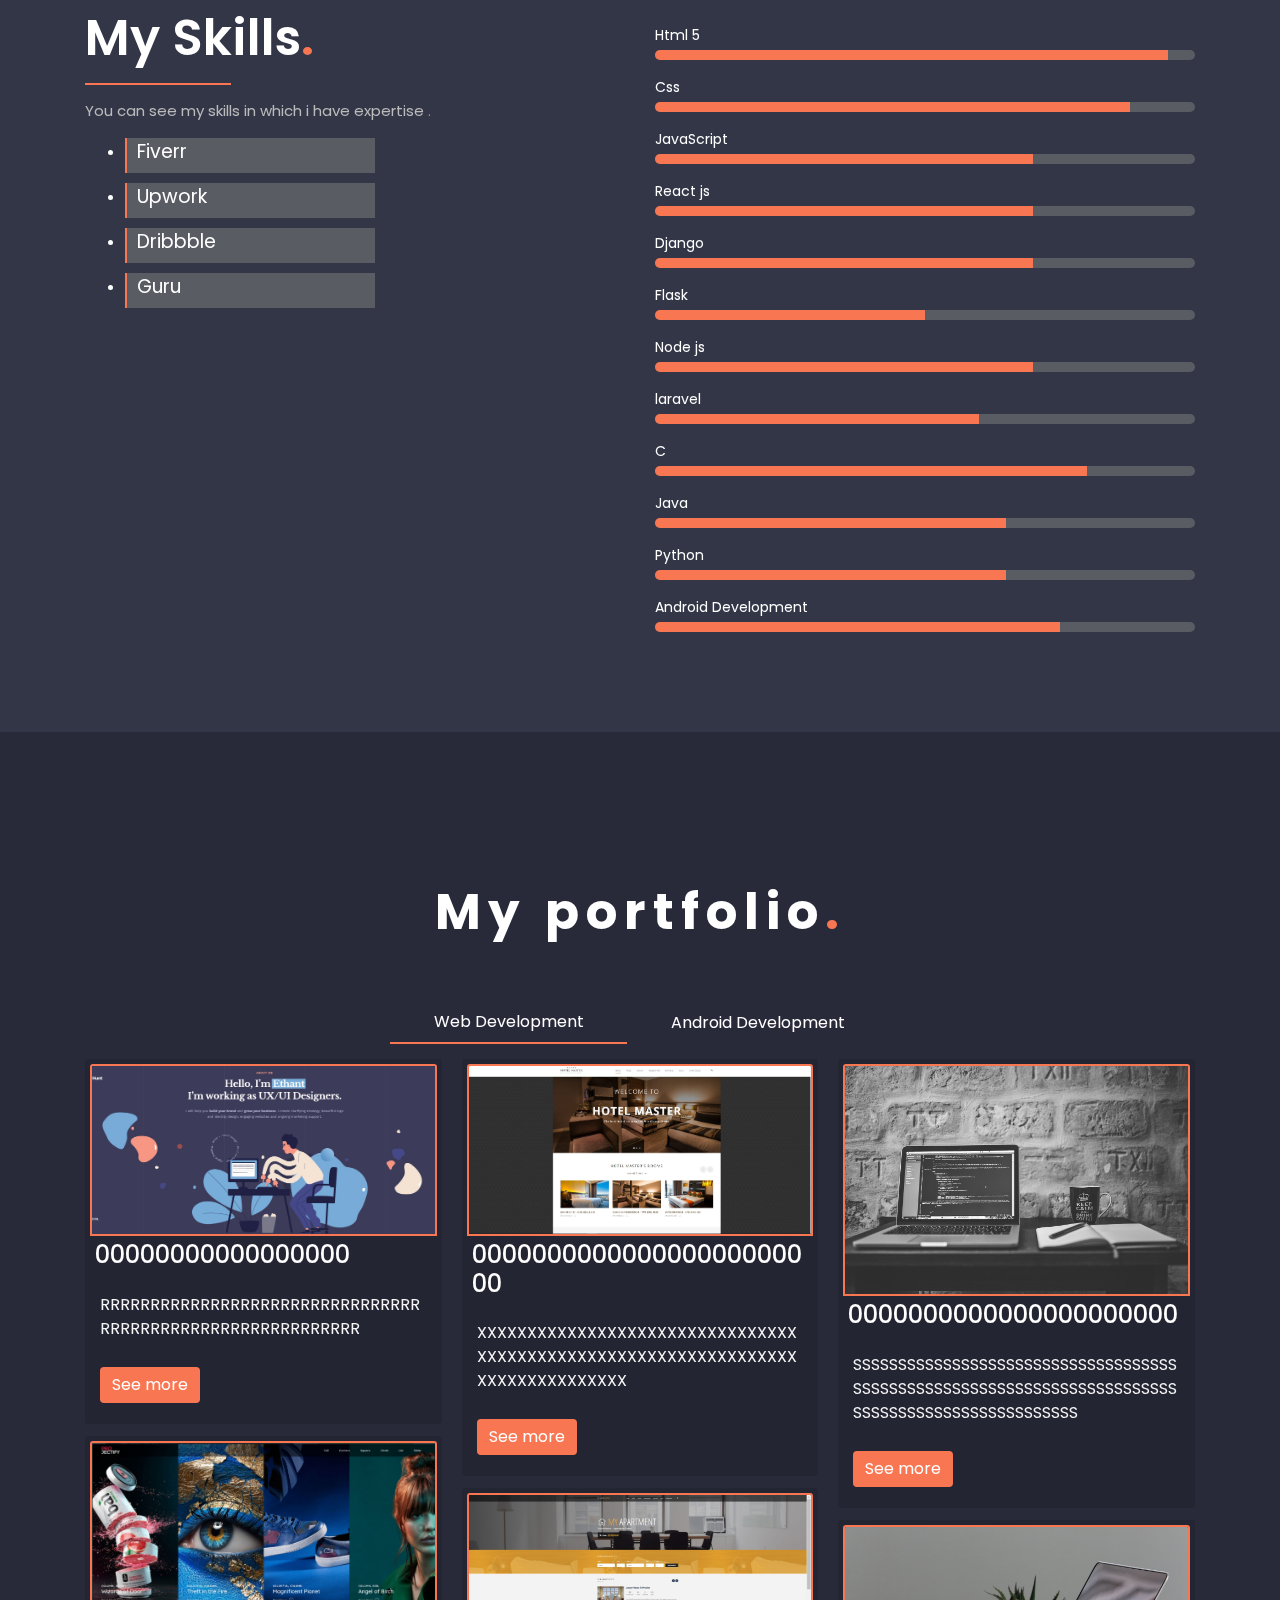
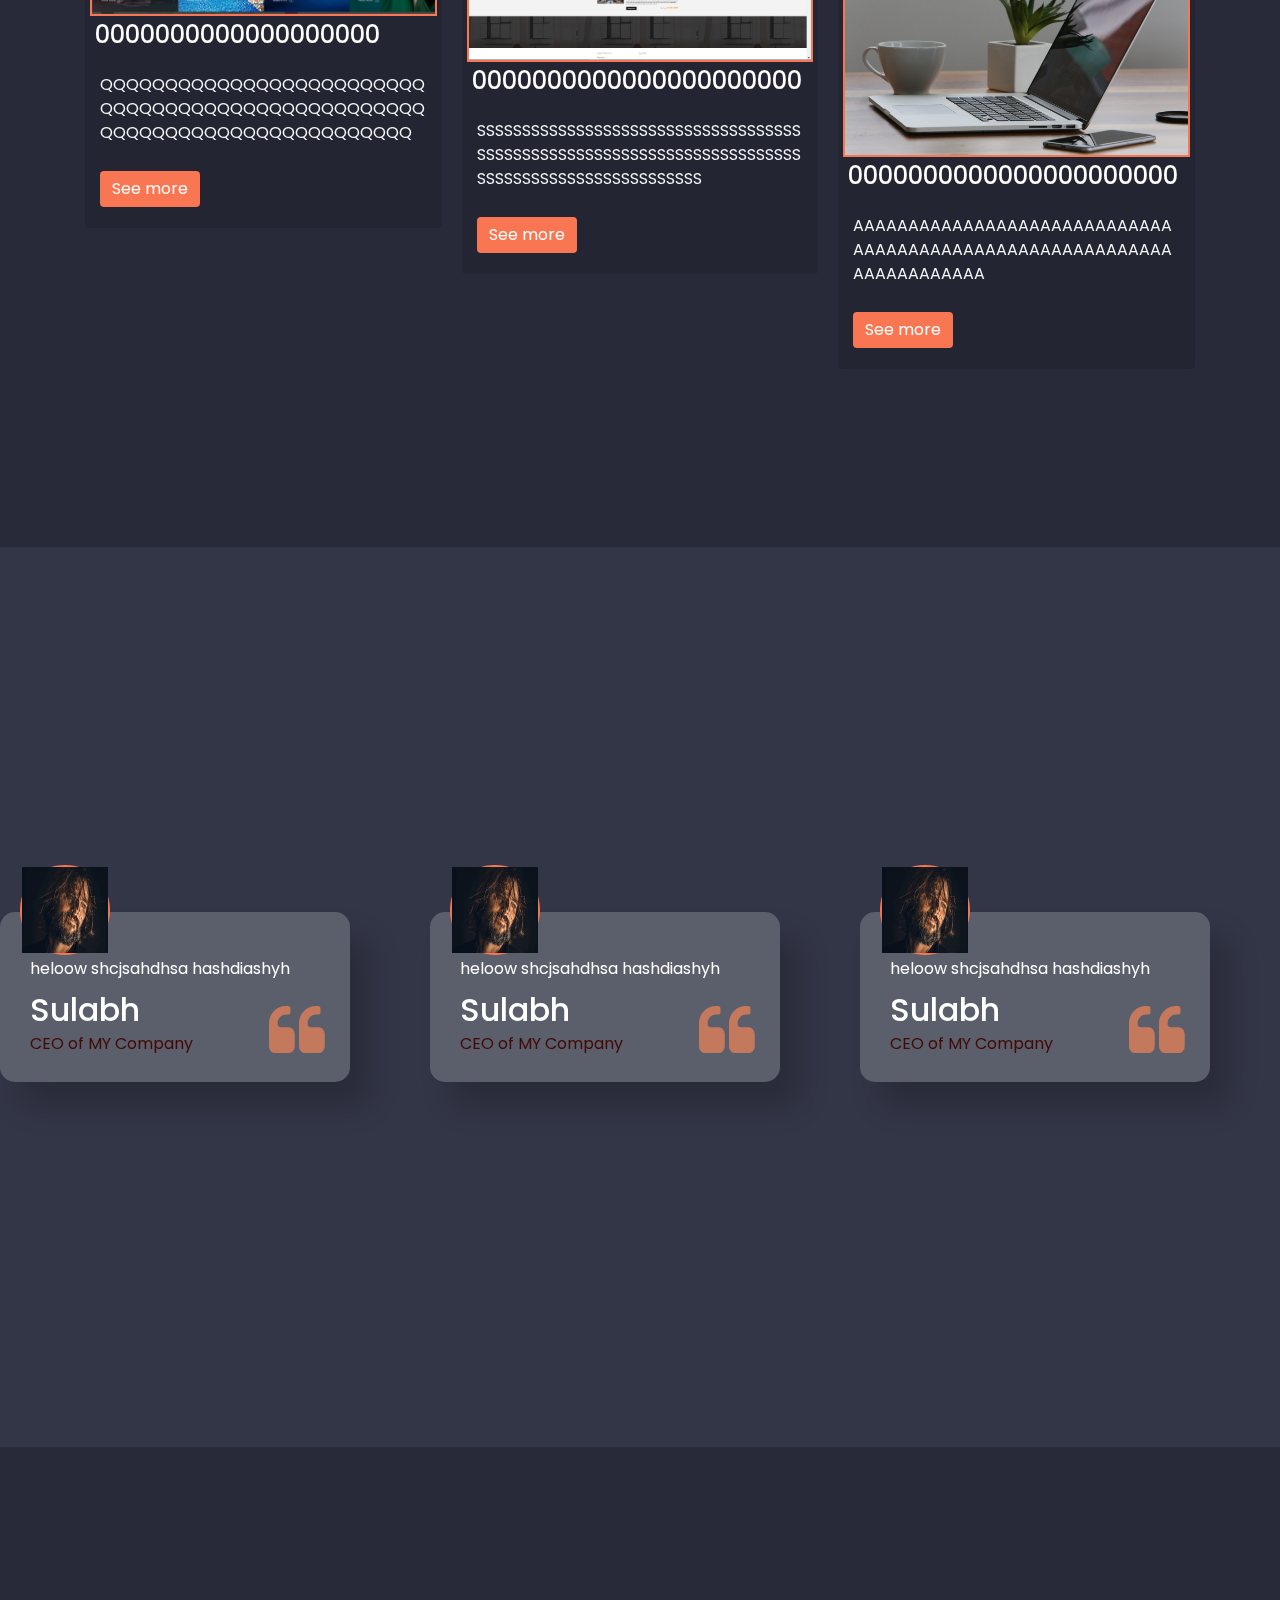
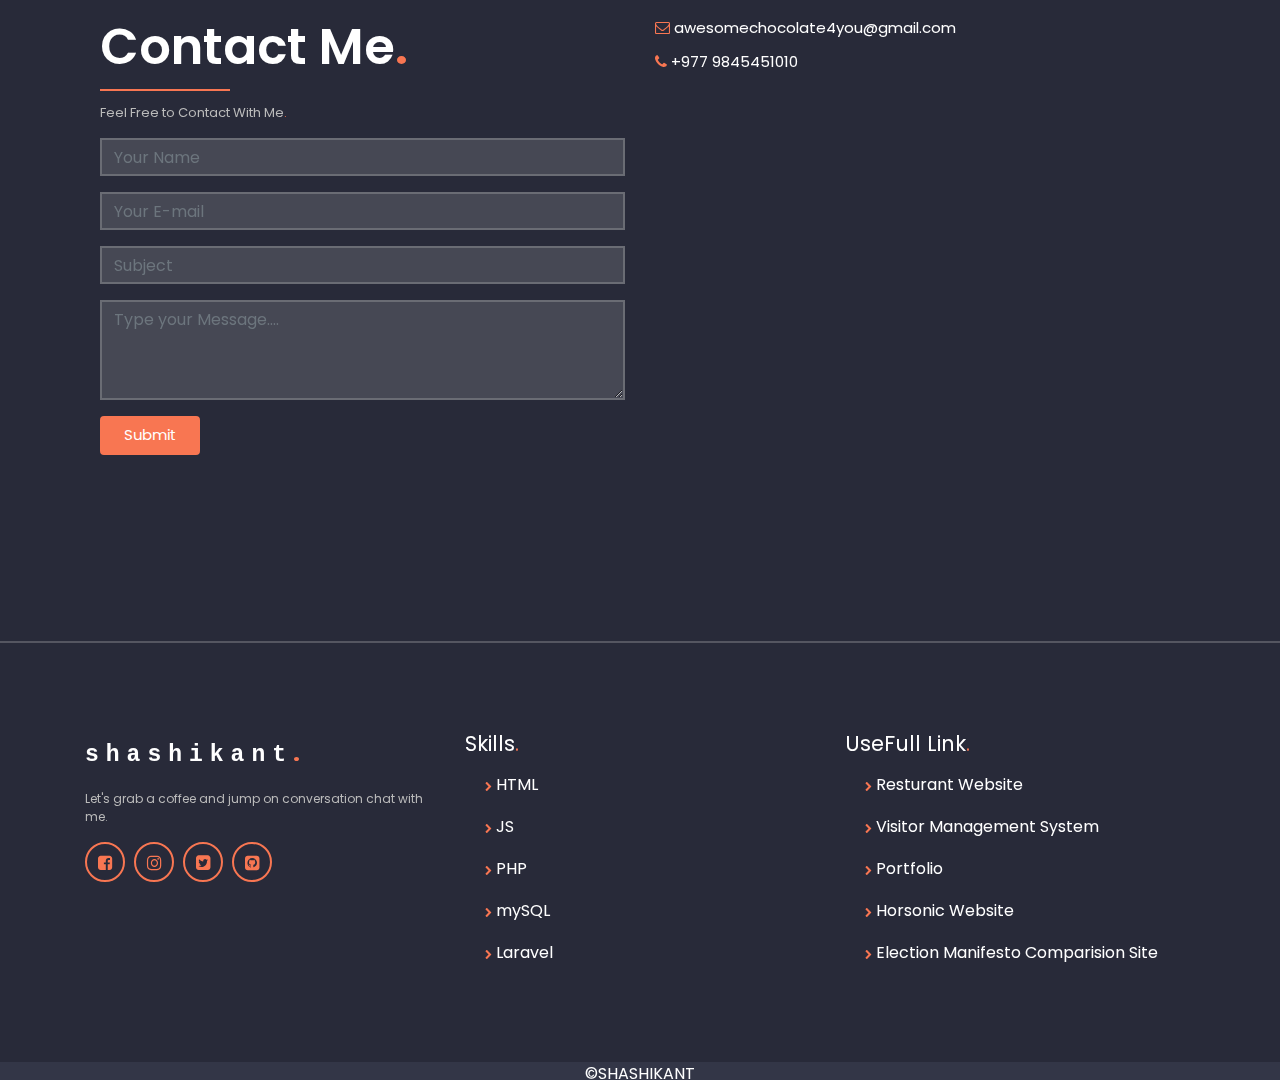
==== commit 41a42090: "push" ====
--- a/my project/index.html
+++ b/my project/index.html
@@ -430,38 +430,146 @@
 
   <!-- --------------------------------------------- -->
   <!-- blogs section -->
-  <div style="background-color:#333647" id="testimonial">
-    <h1 class="text-white text-center my_portfolio_animation" style="margin: 100px 0 10px 0;"><span>Testimonials</span><span style="color: #f87652;">.</span></h1>
-    <link rel="stylesheet" href="../../cdnjs.cloudflare.com/ajax/libs/OwlCarousel2/2.3.4/assets/owl.theme.default.min.css" integrity="sha512-sMXtMNL1zRzolHYKEujM2AqCLUR9F2C4/05cdbxjjLSRvMQIciEPCQZo++nk7go3BtSuK9kfa/s+a4f4i5pLkw==" crossorigin="anonymous" referrerpolicy="no-referrer" />
-    <link rel="stylesheet" type="text/css" href="../../cdnjs.cloudflare.com/ajax/libs/font-awesome/4.7.0/css/font-awesome.css">
-    <link rel="stylesheet" href="../../cdnjs.cloudflare.com/ajax/libs/OwlCarousel2/2.3.4/assets/owl.carousel.min.css" integrity="sha512-tS3S5qG0BlhnQROyJXvNjeEM4UpMXHrQfTGmbQ1gKmelCxlSEBUaxhRBj/EFTzpbP4RVSrpEikbmdJobCvhE3g==" crossorigin="anonymous" referrerpolicy="no-referrer" />
-    <script src="../../cdnjs.cloudflare.com/ajax/libs/jquery/3.6.0/jquery.min.js" integrity="sha512-894YE6QWD5I59HgZOGReFYm4dnWc1Qt5NtvYSaNcOP+u1T9qYdvdihz0PPSiiqn/+/3e7Jo4EaG7TubfWGUrMQ==" crossorigin="anonymous" referrerpolicy="no-referrer"></script>
-    <script src="../../cdnjs.cloudflare.com/ajax/libs/OwlCarousel2/2.3.4/owl.carousel.min.js" integrity="sha512-bPs7Ae6pVvhOSiIcyUClR7/q2OAsRiovw4vAkX+zJbw3ShAeeqezq50RIIcIURq7Oa20rW2n2q+fyXBNcU9lrw==" crossorigin="anonymous" referrerpolicy="no-referrer"></script>
-
-    <div class="wrapper" id="testimonial" style="width:100%">
-
-      <!-- <h1 id="head">Testimonials</h1>
+  <style>
+    .wrapper {
+
+        background-color: #333647;
+        min-height: 100vh;
+        margin: 0 auto;
+        display: flex;
+        flex-direction: column;
+        justify-content: center;
+        align-items: center;
+        font-family: 'Raleway'sans-serif;
+        color: #fff;
+    }
+
+    .wrapper #head h1 {
+        font-size: 600px;
+        font-weight: 500;
+        margin-top: 36px;
+        margin-bottom: 25px;
+        text-align: center;
+
+    }
+
+    .wrapper h5 {
+        font-size: 15px;
+        text-align: center;
+        font-weight: 300;
+        margin-bottom: 50px;
+    }
+
+    .card1 {
+        width: 350px;
+        /* height: 250px; */
+        border-radius: 15px;
+        /* margin: 110px 0 80px 0; */
+        padding: 20px 30px;
+        position: relative;
+        background: rgba(255, 255, 255, 0.2);
+        box-shadow: 20px 25px 30px rgba(0, 0, 0, 0.2);
+        transition: 0.5s;
+
+    }
+
+    .card1 img {
+        border: 2px solid #f87652;
+        border-radius: 50%;
+        position: absolute;
+        top: -28%;
+        left: 20px;
+        z-index: 2;
+    }
+
+
+    .card1 p {
+        font-size: 16px;
+        margin-top: 25px;
+        margin-bottom: 10px;
+    }
+
+    .card1 h2 {
+        font-weight: 500;
+        margin-bottom: 5px;
+    }
+
+    .card1 h4 {
+        color: rgb(66, 9, 5);
+        font-weight: 400;
+        font-size: 16px;
+    }
+
+    .card1 i {
+        font-size: 60px;
+        position: absolute;
+        bottom: 20px;
+        right: 25px;
+        color: rgb(196, 121, 93);
+
+    }
+
+    .card1:hover {
+        transform: scale(1.2) !important;
+        background: #fff;
+        opacity: 2;
+        z-index: 3;
+    }
+
+    .card1:hover p,
+    .card1:hover h2 {
+        color: #333 !important;
+    }
+
+    .owl-stage-outer {
+        overflow: visible !important;
+    }
+
+    /* responsive design */
+
+    @media (max-width: 763px) and (min-width:400px) {
+        .card1 {
+            width: 100%;
+            flex-direction: column;
+            flex-wrap: wrap
+        }
+
+        .card1 {
+            margin: 20px 0;
+        }
+    }
+
+    .owl-carousel .owl-stage-outer {
+        /* override */
+        overflow: visible;
+    }
+</style>
+<link rel="stylesheet" href="https://cdnjs.cloudflare.com/ajax/libs/OwlCarousel2/2.3.4/assets/owl.theme.default.min.css" integrity="sha512-sMXtMNL1zRzolHYKEujM2AqCLUR9F2C4/05cdbxjjLSRvMQIciEPCQZo++nk7go3BtSuK9kfa/s+a4f4i5pLkw==" crossorigin="anonymous" referrerpolicy="no-referrer" />
+<link rel="stylesheet" type="text/css" href="https://cdnjs.cloudflare.com/ajax/libs/font-awesome/4.7.0/css/font-awesome.css">
+<link rel="stylesheet" href="https://cdnjs.cloudflare.com/ajax/libs/OwlCarousel2/2.3.4/assets/owl.carousel.min.css" integrity="sha512-tS3S5qG0BlhnQROyJXvNjeEM4UpMXHrQfTGmbQ1gKmelCxlSEBUaxhRBj/EFTzpbP4RVSrpEikbmdJobCvhE3g==" crossorigin="anonymous" referrerpolicy="no-referrer" />
+<script src="https://cdnjs.cloudflare.com/ajax/libs/jquery/3.6.0/jquery.min.js" integrity="sha512-894YE6QWD5I59HgZOGReFYm4dnWc1Qt5NtvYSaNcOP+u1T9qYdvdihz0PPSiiqn/+/3e7Jo4EaG7TubfWGUrMQ==" crossorigin="anonymous" referrerpolicy="no-referrer"></script>
+<script src="https://cdnjs.cloudflare.com/ajax/libs/OwlCarousel2/2.3.4/owl.carousel.min.js" integrity="sha512-bPs7Ae6pVvhOSiIcyUClR7/q2OAsRiovw4vAkX+zJbw3ShAeeqezq50RIIcIURq7Oa20rW2n2q+fyXBNcU9lrw==" crossorigin="anonymous" referrerpolicy="no-referrer"></script>
+
+<div class="wrapper" id="testimonial" style="width:100%">
+
+    <!-- <h1 id="head">Testimonials</h1>
     <h3> d</h3> -->
-      <div class="owl-carousel">
-                  <div class="card1">
-            <img src="Images/my image.jpg" style="height: 90px; width: 90px;z-index: 2;overflow: visible;" alt="3st reviews customer image">
-            <p>Being his employer and mentor was a great expirence. He is a quick learner and also effective problem solver. Work effiency and detailing are the characteristics of Sulabh</p>
-            <h2>Kabindra KC</h2>
-            <h4 id="occupation">M.D. at UNIIT  Software Pvt. Ltd.</h4>
-            <i class="fa fa-quote-left"></i>
-          </div>
-                  <div class="card1">
-            <img src="Images/web site image/1.jpg" style="height: 90px; width: 90px;z-index: 2;overflow: visible;" alt="3st reviews customer image">
-            <p>Sulabh was one of the brightest student of our Institute, during his internship he amazed us through his extra ordinary problem solving skills. After observing his performance we took him in our ongoing projects, his ability to solve real world problems just after course completion was remarkable.</p>
-            <h2>Bishnu Gautam</h2>
-            <h4 id="occupation">C.E.O. Bright Sight Technology Pvt. Ltd.</h4>
-            <i class="fa fa-quote-left"></i>
-          </div>
-          
-              </div>
+    <div class="owl-carousel">
+       
+            <div class="card1">
+                <img src="./Images/reviews/1st_person.png" style="height: 90px; width: 90px;z-index: 2;overflow: visible;" alt="3st reviews customer image">
+                <p>heloow shcjsahdhsa hashdiashyh </p>
+                <h2>Sulabh</h2>
+                <h4 id="occupation">CEO of MY Company</h4>
+                <i class="fa fa-quote-left"></i>
+            </div>
+        
+
+
     </div>
-    <script>
-      $('.owl-carousel').owlCarousel({
+</div>
+<script>
+    $('.owl-carousel').owlCarousel({
         loop: true,
         dots: true,
         margin: 10,
@@ -471,20 +579,18 @@
         nav: false,
         responsiveClass: true,
         responsive: {
-          0: {
-            items: 1,
-          },
-          600: {
-            items: 2,
-          },
-          1000: {
-            items: 3,
-          }
+            0: {
+                items: 1,
+            },
+            600: {
+                items: 2,
+            },
+            1000: {
+                items: 3,
+            }
         }
-      })
-    </script>
-  </div>
-
+    })
+</script>
 
   <!-- --------------------------------------------- -->
    <!-- Contact Section -->
--- a/my project/Styles/index.css
+++ b/my project/Styles/index.css
@@ -711,7 +711,7 @@
 
 /* Testimonials */
 
-
+/* 
 .wrapper {
 
   background-color: #333647;
@@ -739,13 +739,13 @@
   text-align: center;
   font-weight: 300;
   margin-bottom: 50px;
-}
-
+} */
+/* 
 .card1 {
   width: 350px;
-  /* height: 250px; */
+ 
   border-radius: 15px;
-  /* margin: 110px 0 80px 0; */
+ 
   padding: 20px 30px;
   position: relative;
   background: rgba(255, 255, 255, 0.2);
@@ -773,7 +773,7 @@
 .card1 h2 {
   font-weight: 500;
   margin-bottom: 5px;
-  /*width:70%;*/
+
 }
 
 .card1 h4 {
@@ -806,9 +806,11 @@
 .owl-stage-outer {
   overflow: visible !important;
 }
-
+ */
+
+ /* ----------------- */
 /* responsive design */
-
+/* 
 @media (max-width: 763px) and (min-width:400px) {
   .card1 {
     width: 100%;
@@ -822,6 +824,7 @@
 }
 
 .owl-carousel .owl-stage-outer {
-  /* override */
+ 
   overflow: visible;
-}+} */
+
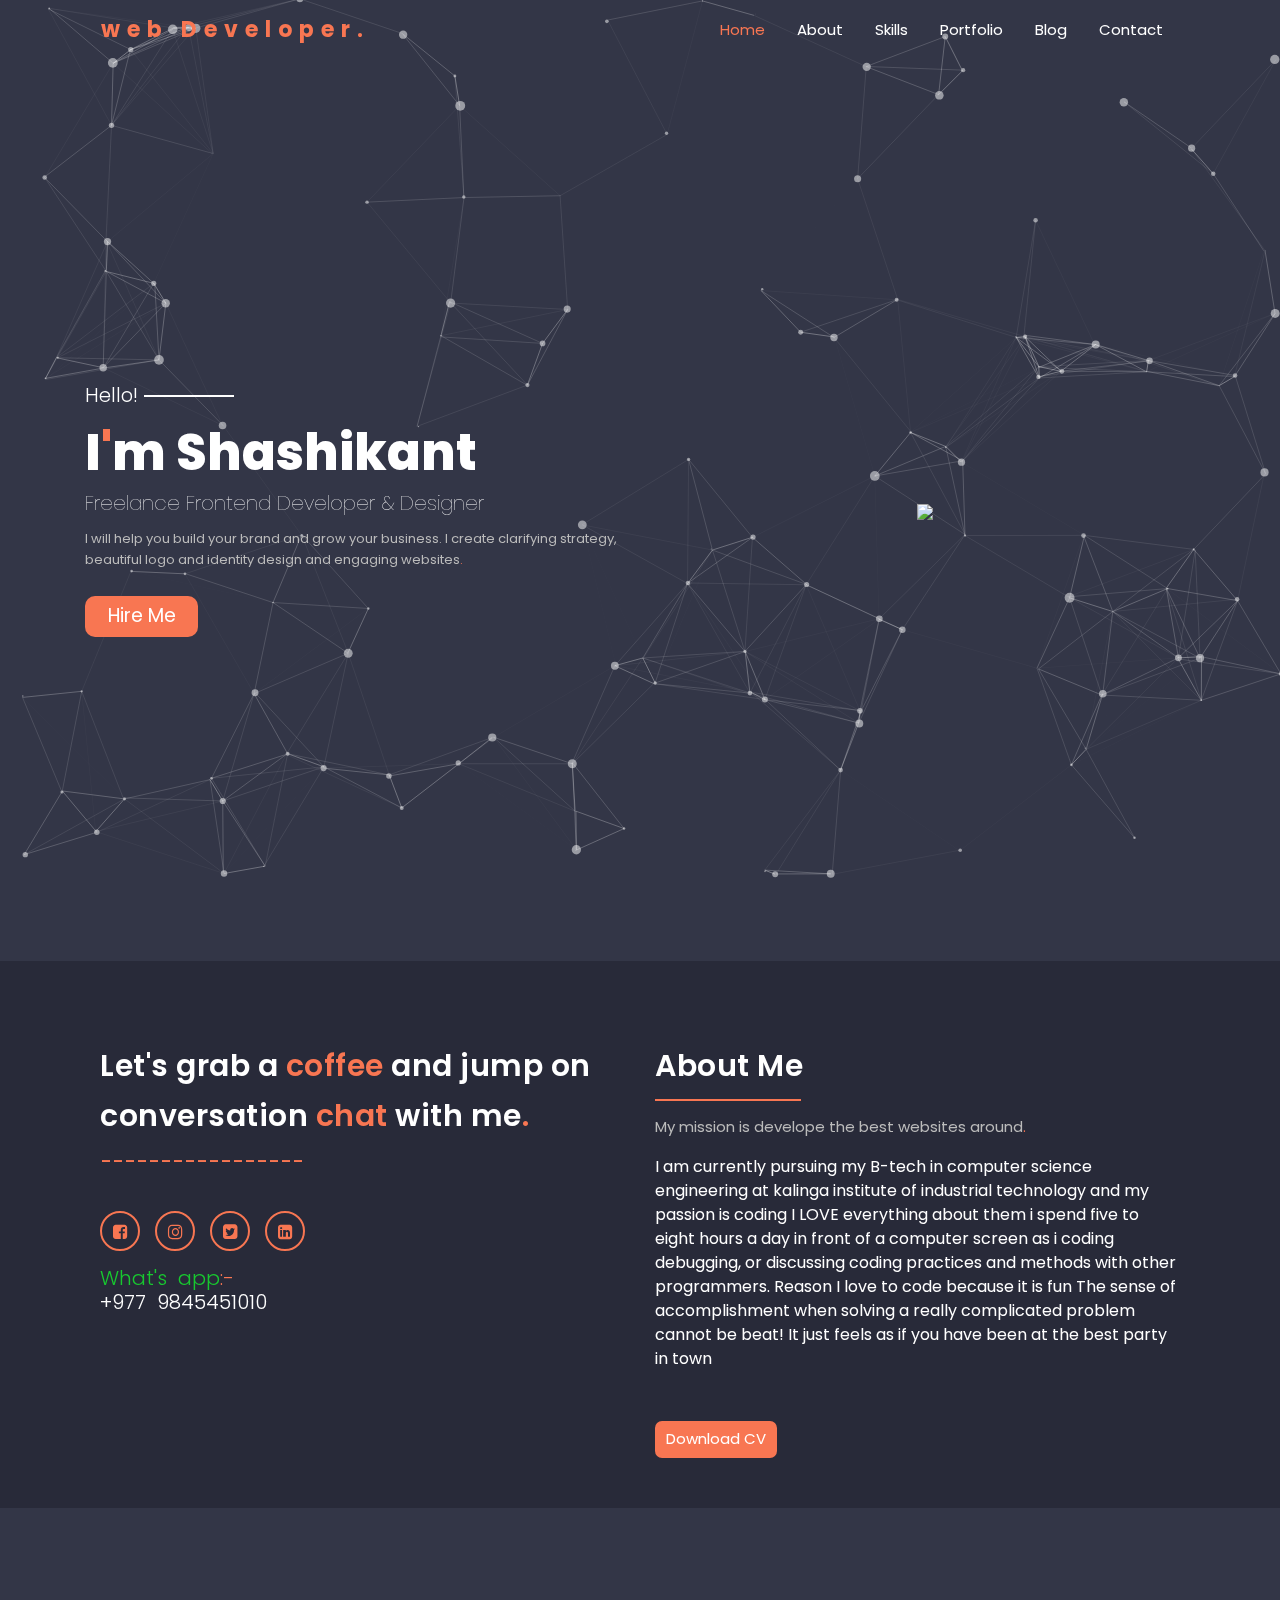
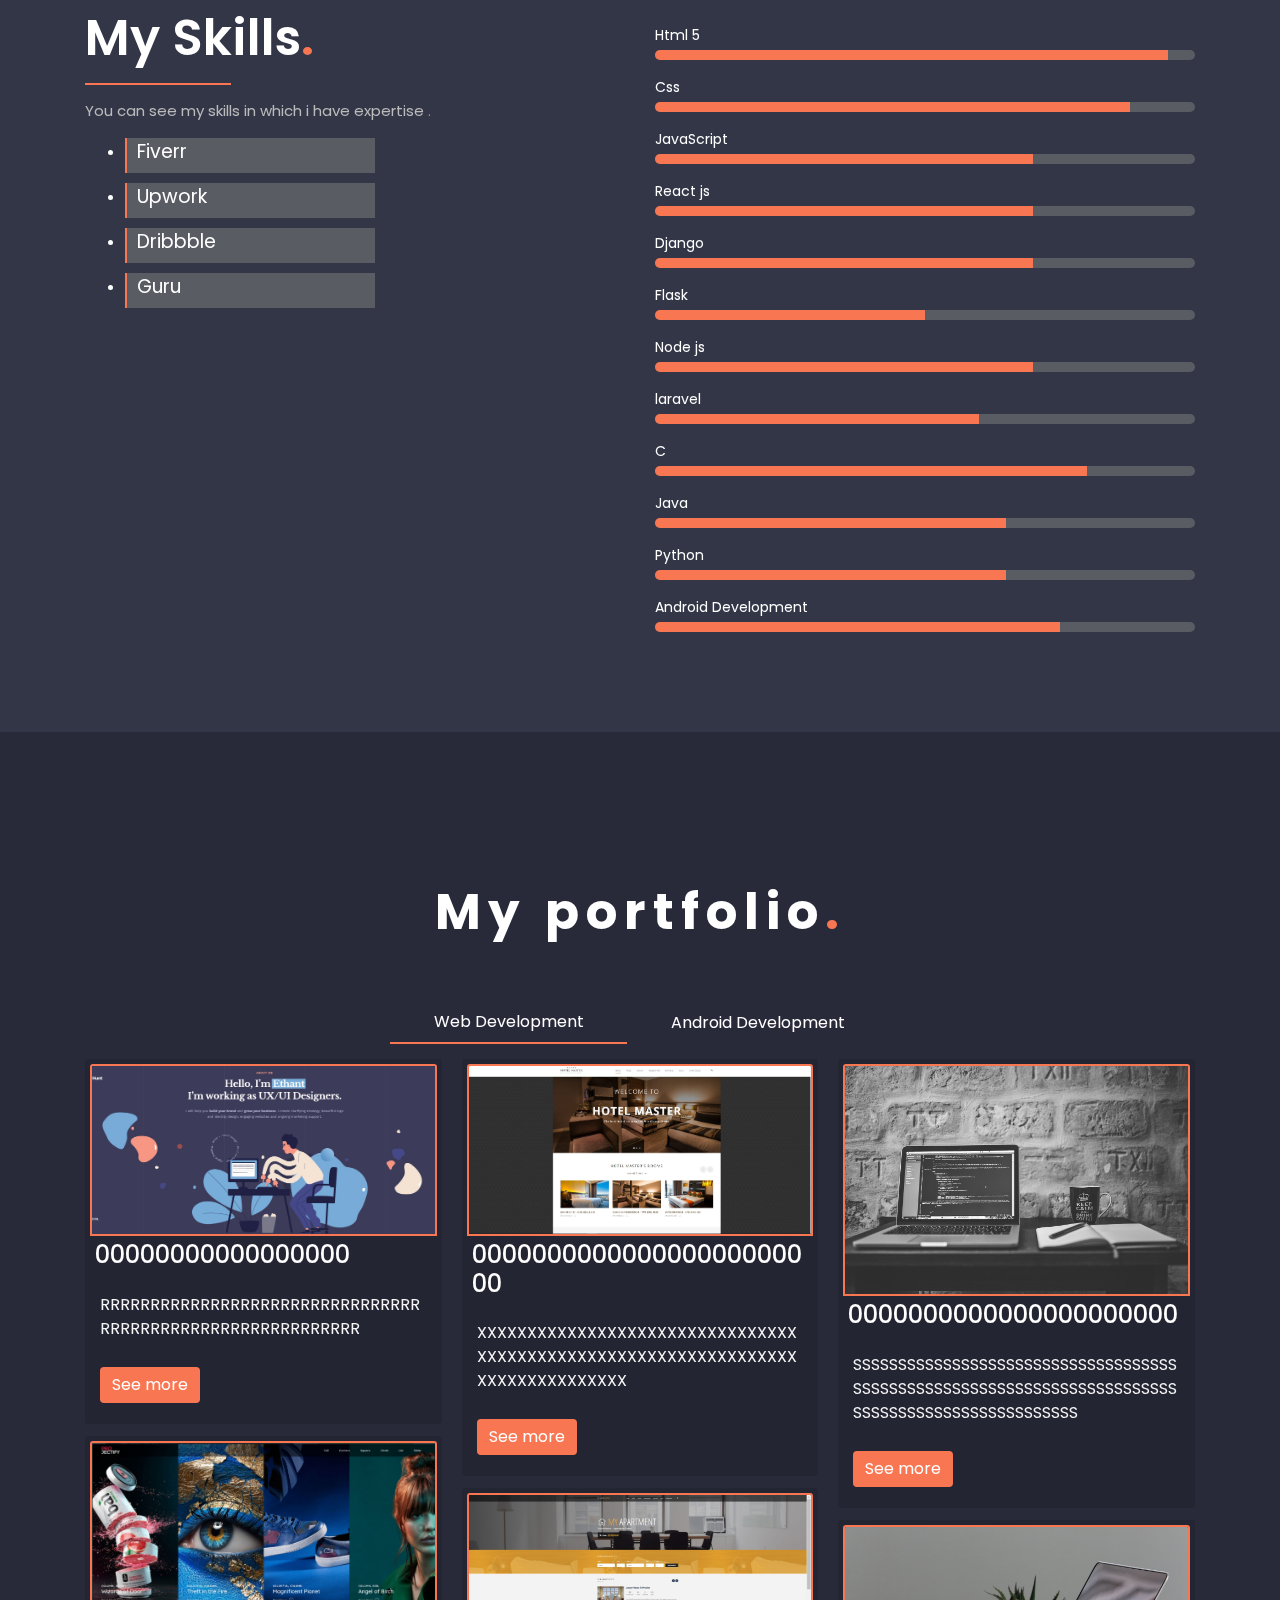
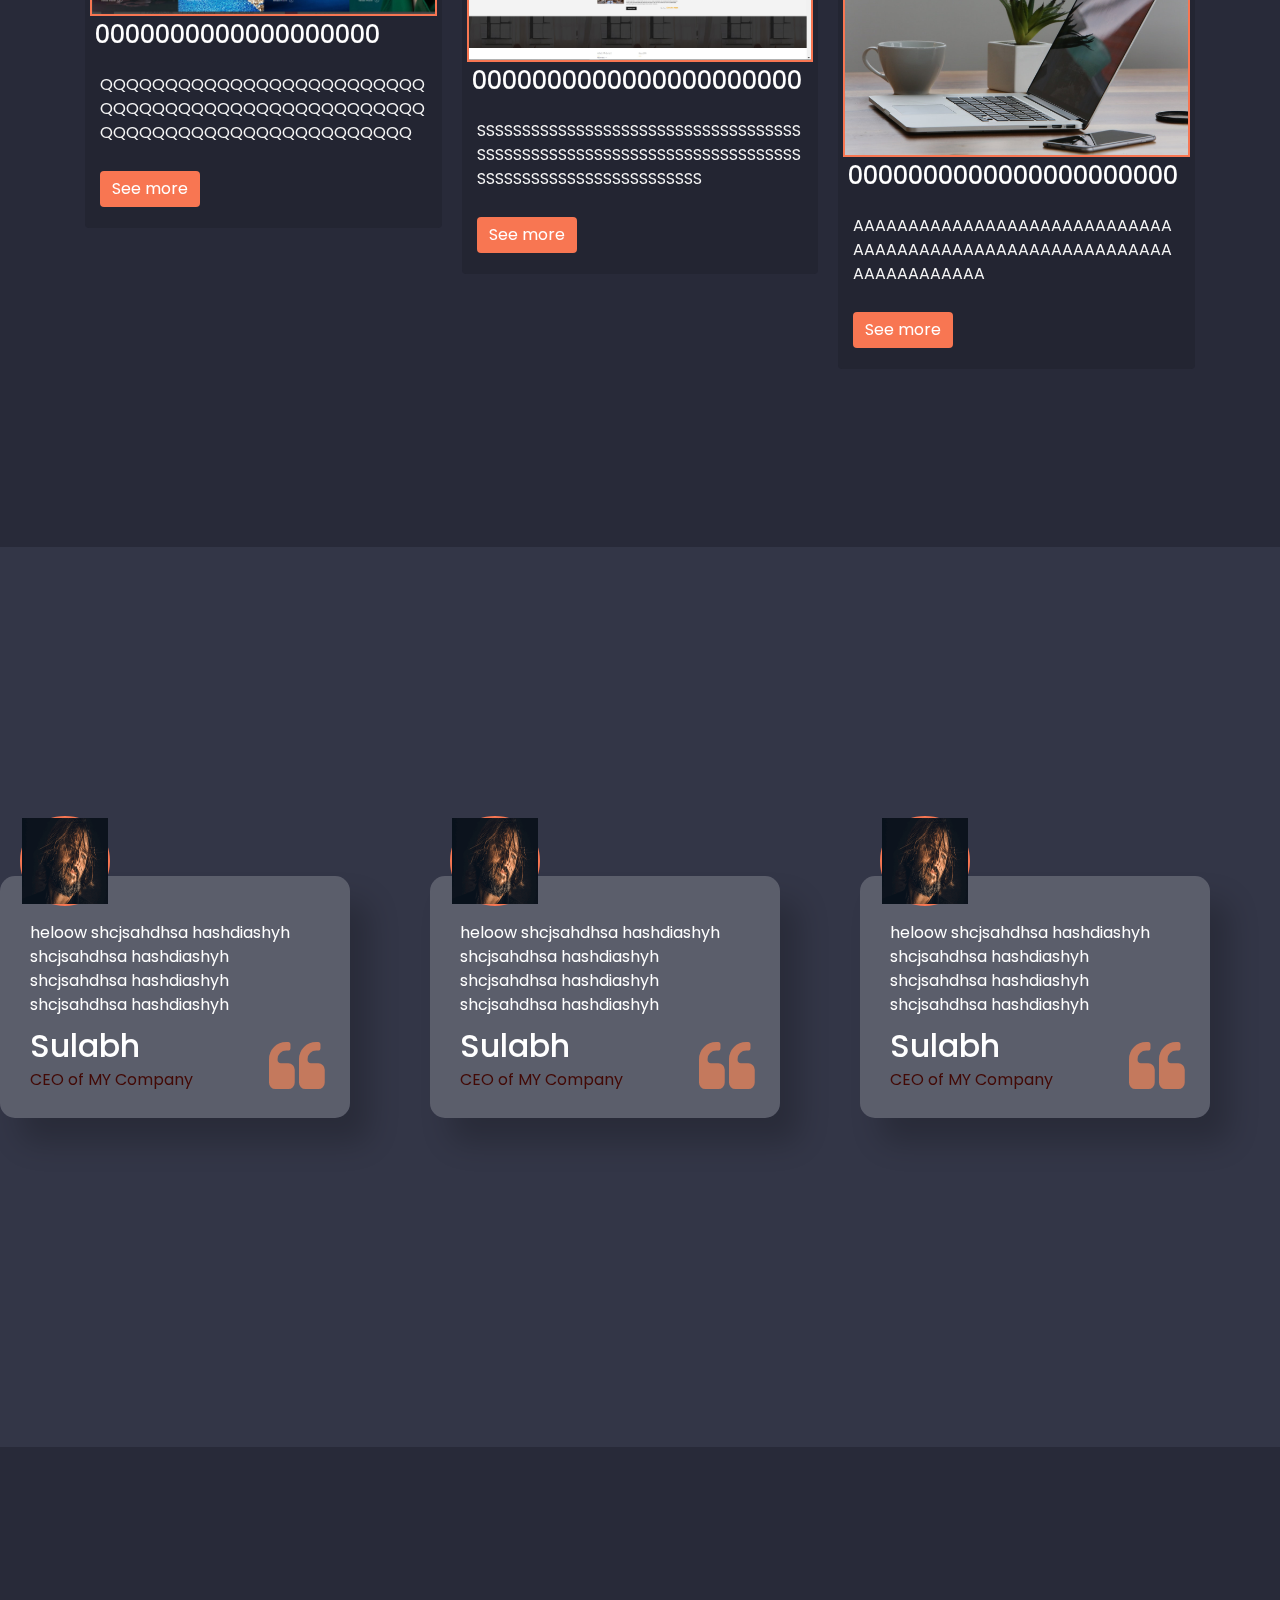
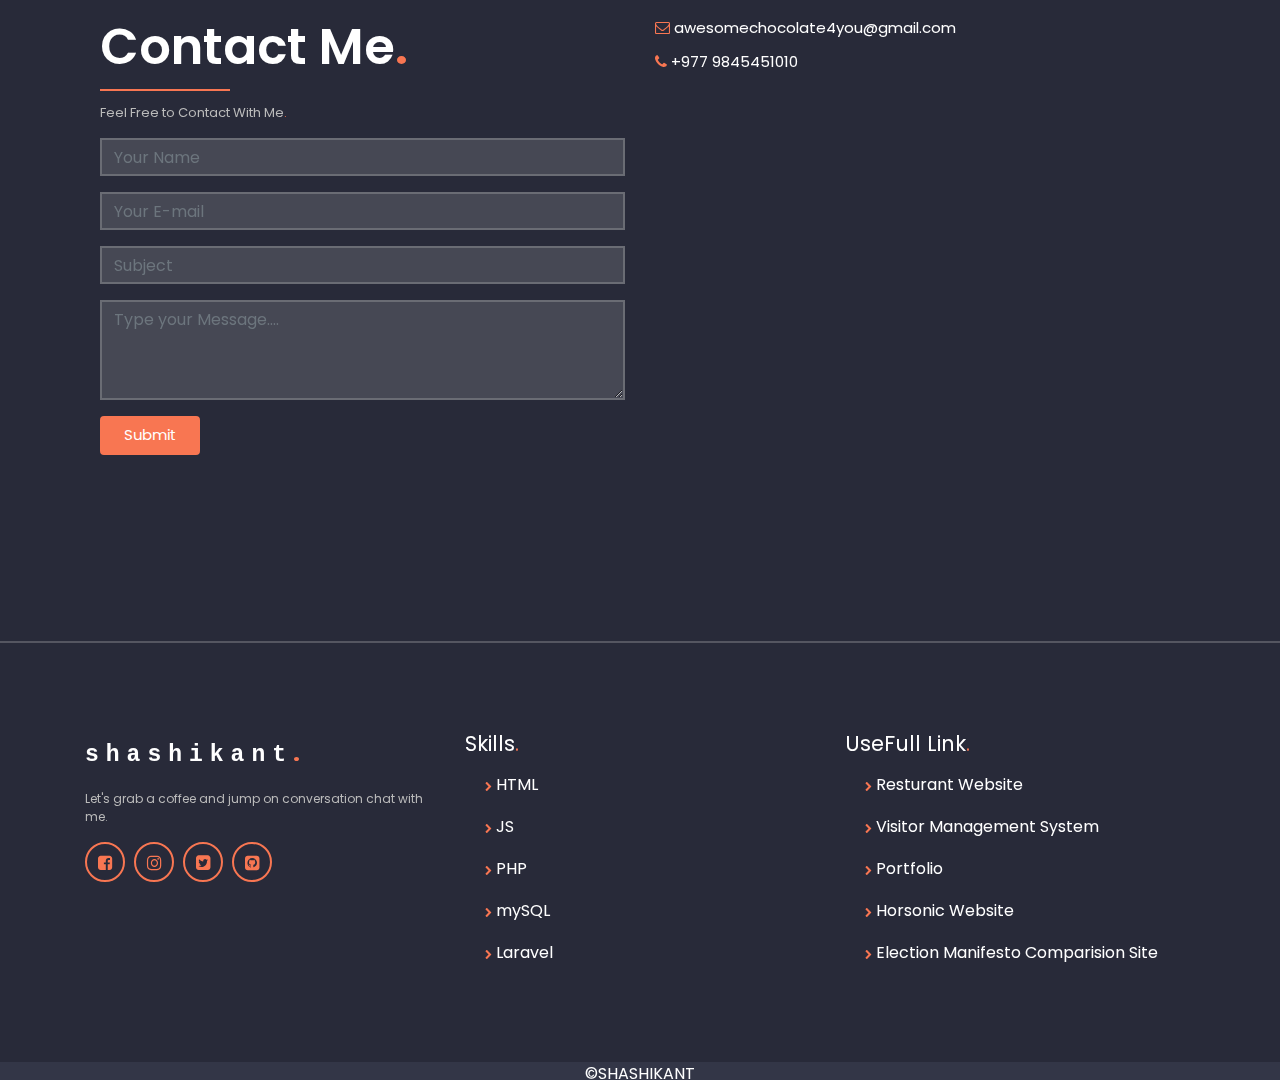
==== commit b0d96320: "Update index.html" ====
--- a/my project/index.html
+++ b/my project/index.html
@@ -477,7 +477,7 @@
         border: 2px solid #f87652;
         border-radius: 50%;
         position: absolute;
-        top: -28%;
+        top: -25%;
         left: 20px;
         z-index: 2;
     }
@@ -558,7 +558,7 @@
        
             <div class="card1">
                 <img src="./Images/reviews/1st_person.png" style="height: 90px; width: 90px;z-index: 2;overflow: visible;" alt="3st reviews customer image">
-                <p>heloow shcjsahdhsa hashdiashyh </p>
+                <p>heloow shcjsahdhsa hashdiashyh  shcjsahdhsa hashdiashyh  shcjsahdhsa hashdiashyh  shcjsahdhsa hashdiashyh  </p>
                 <h2>Sulabh</h2>
                 <h4 id="occupation">CEO of MY Company</h4>
                 <i class="fa fa-quote-left"></i>
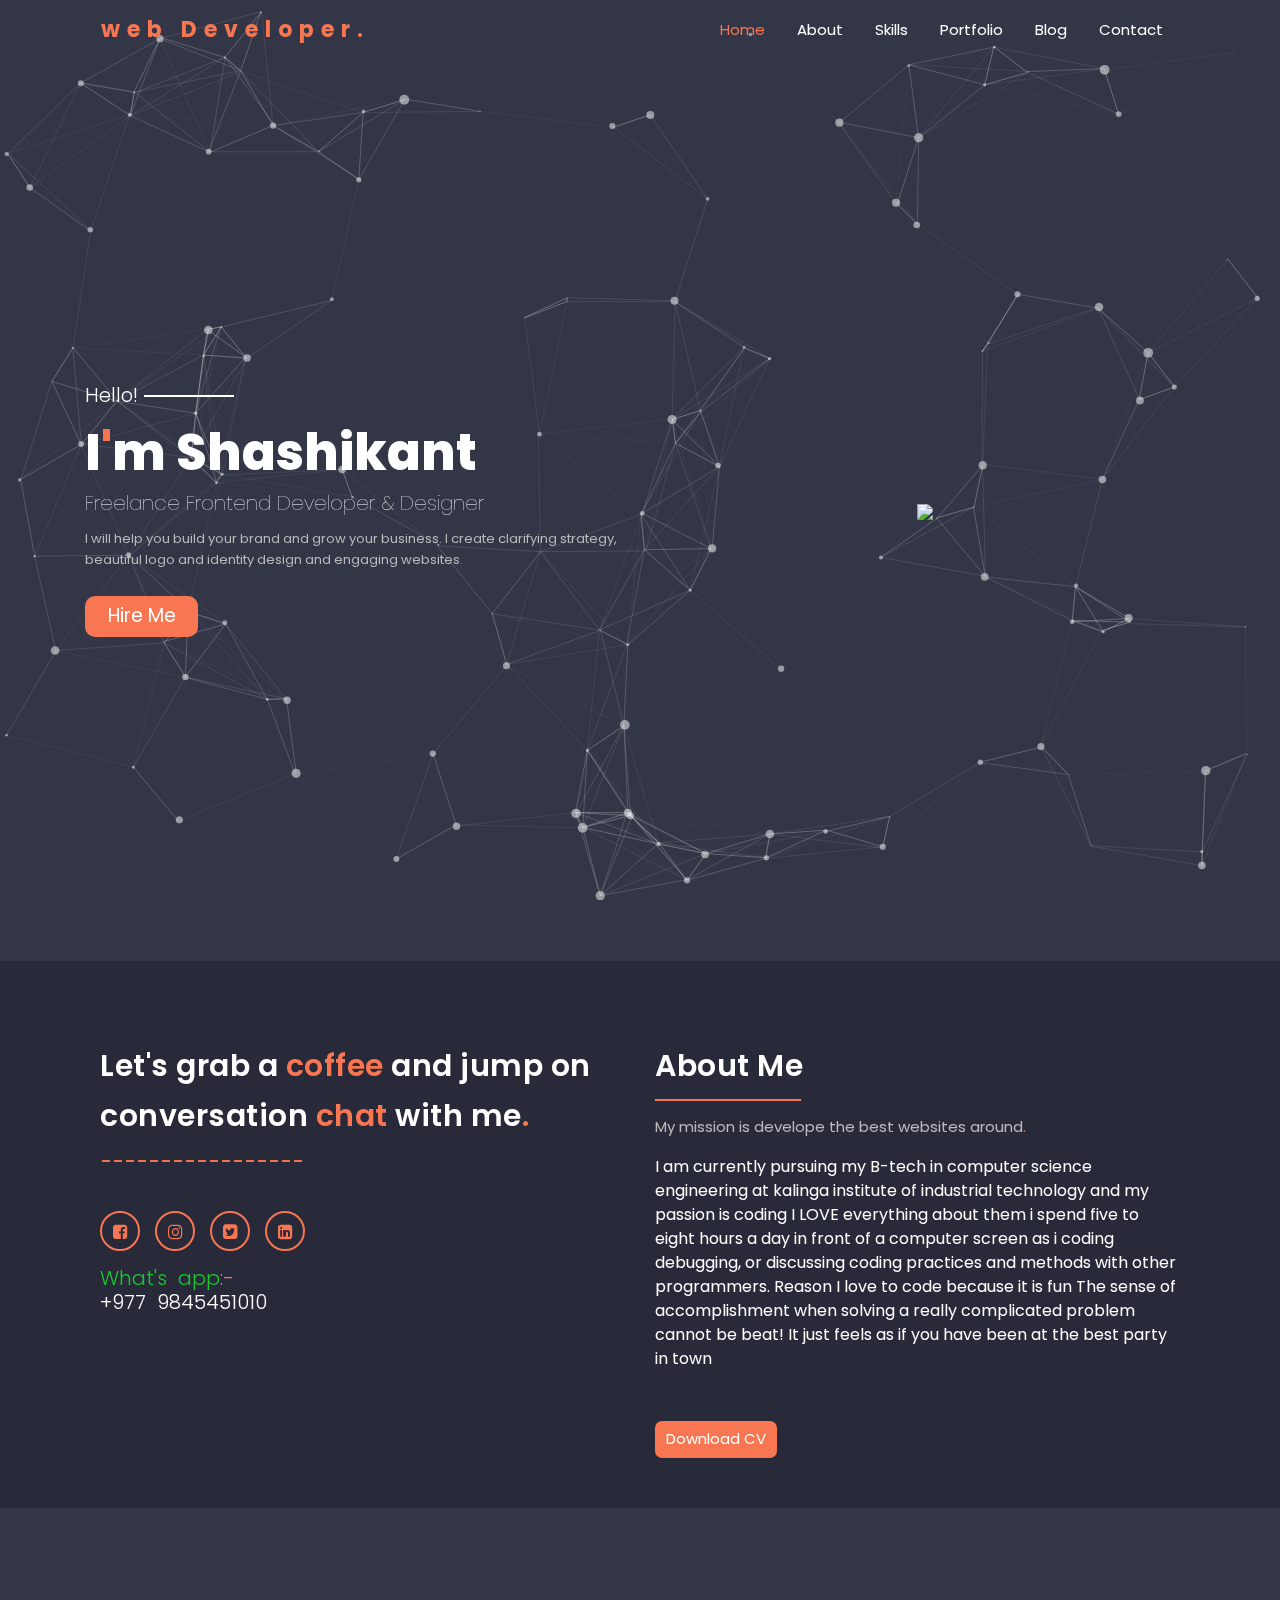
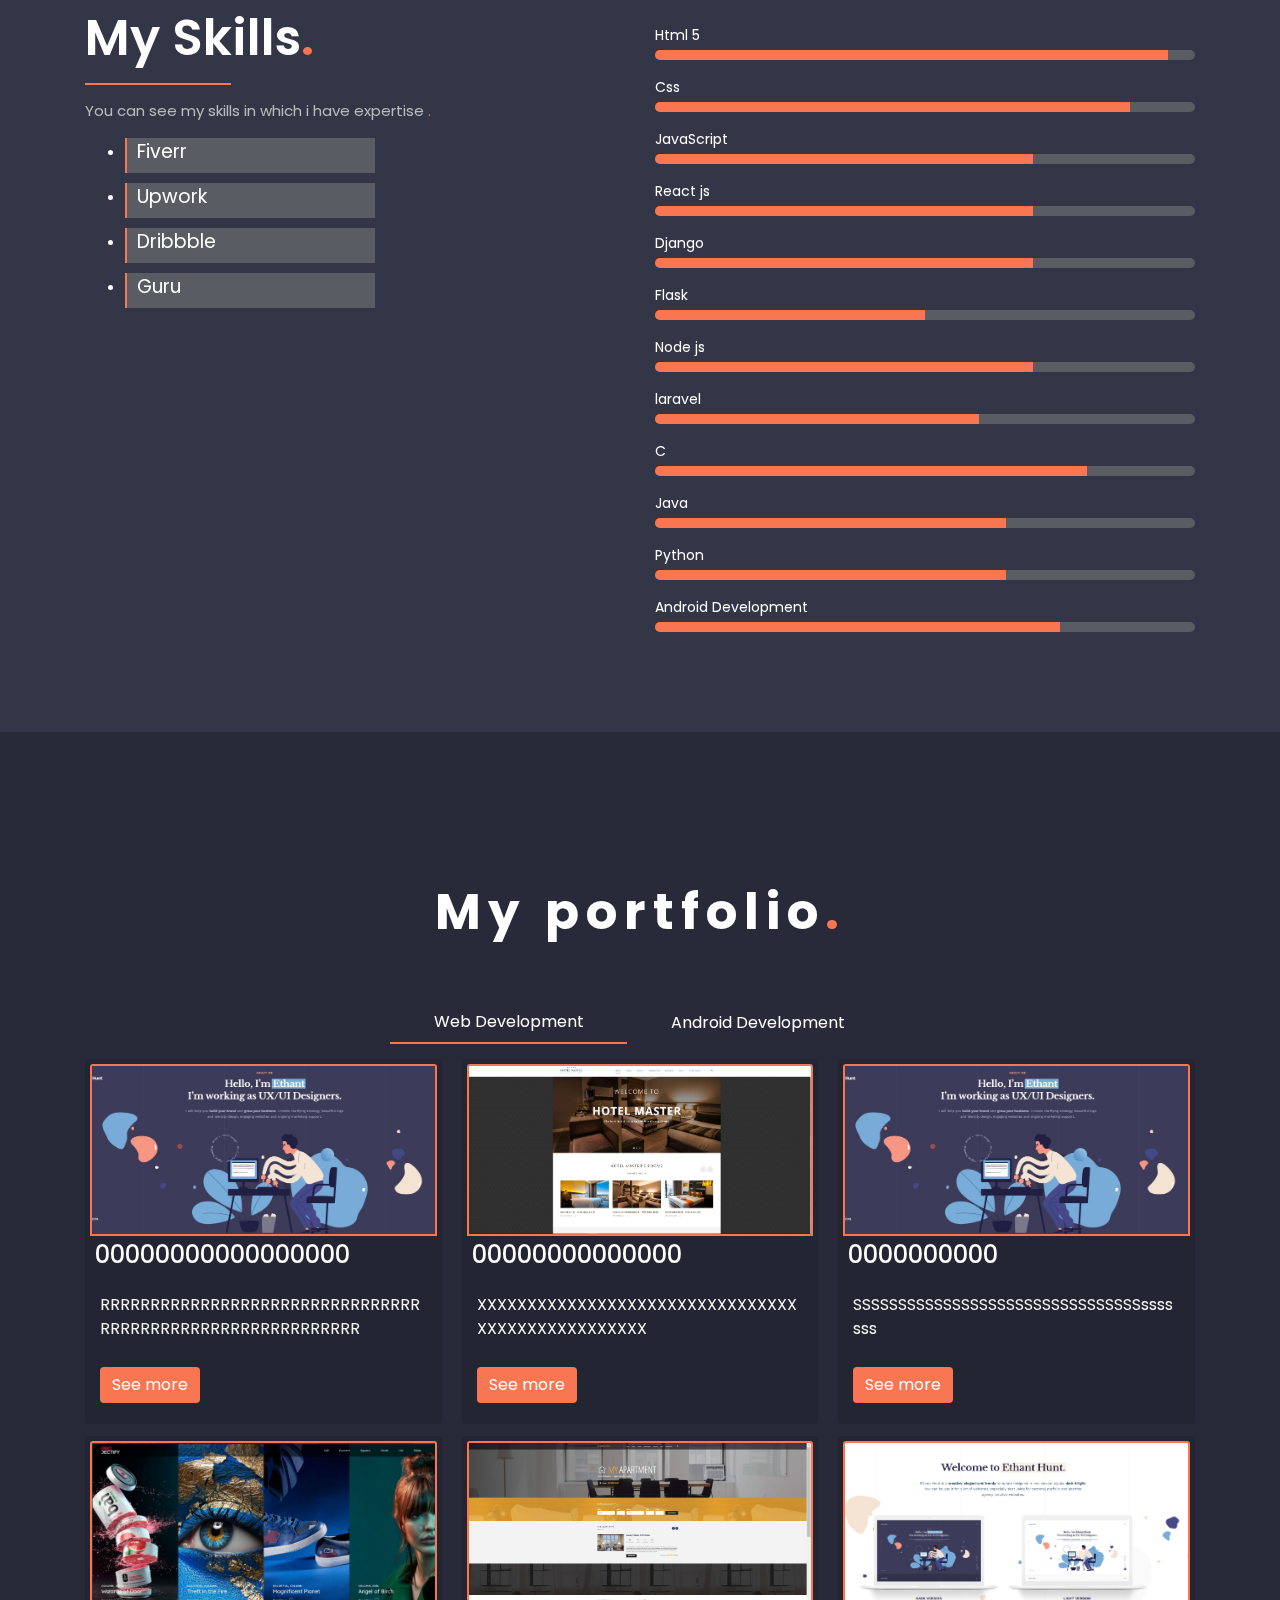
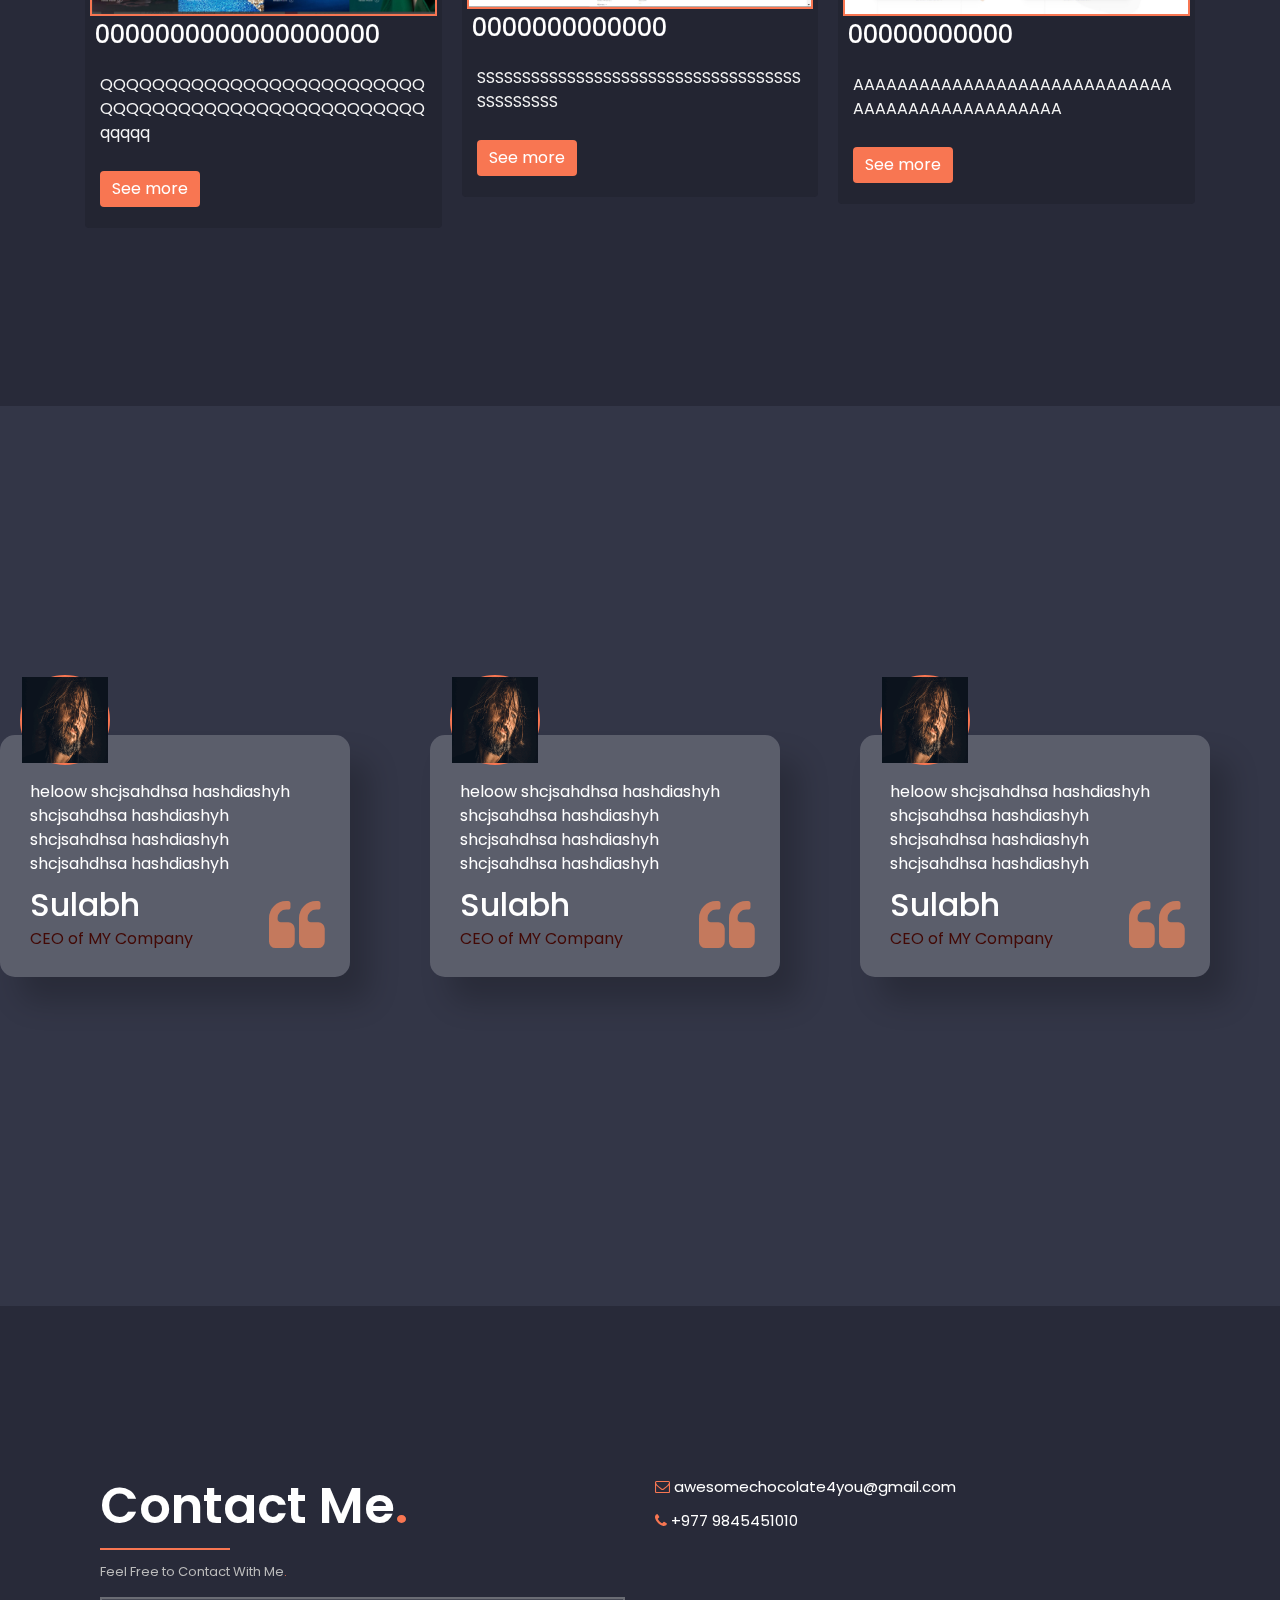
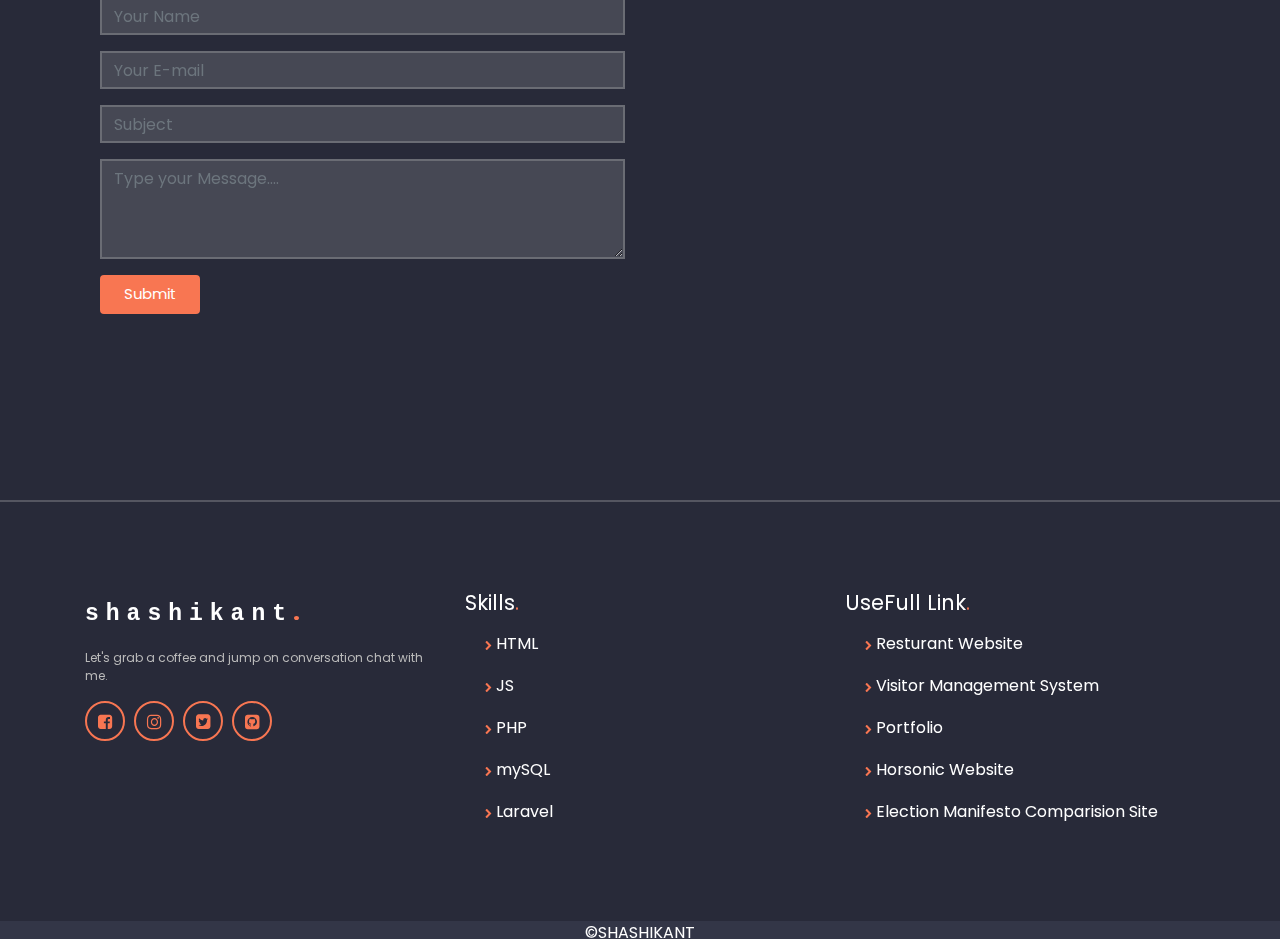
==== commit e3186950: "push" ====
--- a/my project/index.html
+++ b/my project/index.html
@@ -324,7 +324,7 @@
                     <img class="card-img-top" src="Images/web site image/5.jpg" alt="Visitor Management System">
                     <h4 class="title" style="padding: 5px;">0000000000000000000</h4>
                     <p style="color: whitesmoke; padding:10px">
-                      QQQQQQQQQQQQQQQQQQQQQQQQQQQQQQQQQQQQQQQQQQQQQQQQQQQQQQQQQQQQQQQQQQQQQQQQQQ
+                      QQQQQQQQQQQQQQQQQQQQQQQQQQQQQQQQQQQQQQQQQQQQQQQQQQqqqqq
                       <a href="https://visitorcms.com/" target="_blank" title="QQQQQQQQQQQQQQQQQQQQQQQQQQQQQQQQQQQQQQQQQQQQQQQQQQQQQQQQQQQQQQQ">
                         <div class="btn_container">
                           <button class="btn btn-light animate__animated" style="background-color: #F87652;color:white;border:none;margin-left:10px">See more</button>
@@ -335,9 +335,9 @@
 
                    <div class="card border-0 padding-0" style="background-color:#232532;color:white;padding: 5px;">
                     <img class="card-img-top" src="Images/web site image/7.jpg" alt="Portfolio ">
-                    <h4 class="title" style="padding: 5px;">000000000000000000000000 </h4>
+                    <h4 class="title" style="padding: 5px;">00000000000000</h4>
                     <p style="color: whitesmoke; padding:10px">
-                     XXXXXXXXXXXXXXXXXXXXXXXXXXXXXXXXXXXXXXXXXXXXXXXXXXXXXXXXXXXXXXXXXXXXXXXXXXXXXXX   
+                     XXXXXXXXXXXXXXXXXXXXXXXXXXXXXXXXXXXXXXXXXXXXXXXXX
                         <a href="https://sulabh.info.np/" target="_blank" title="XXXXXXXXXXXXXX">
                         <div class="btn_container">
                           <button class="btn btn-light animate__animated" style="background-color: #F87652;color:white;border:none;margin-left:10px">See more</button>
@@ -348,9 +348,9 @@
 
                   <div class="card border-0 padding-0" style="background-color:#232532;color:white;padding: 5px;">
                     <img class="card-img-top" src="Images/web site image/8.jpg" alt="Horsonic Website">
-                    <h4 class="title" style="padding: 5px;">0000000000000000000000</h4>
+                    <h4 class="title" style="padding: 5px;">0000000000000</h4>
                     <p style="color: whitesmoke; padding:10px">
-                     SSSSSSSSSSSSSSSSSSSSSSSSSSSSSSSSSSSSSSSSSSSSSSSSSSSSSSSSSSSSSSSSSSSSSSSSSSSSSSSSSSSSSSSSSSSSSSSSS
+                     SSSSSSSSSSSSSSSSSSSSSSSSSSSSSSSSSSSSSSSSSSSSS
                       <a href="https://horsonic.com/" target="_blank" title="SSSSSSSSSSSSSSSSSSSSSSSSSSSSSSSSSSSSSSSSSSSSSSSSSSSSSSSSSSSSSSSSSSSS">
                         <div class="btn_container">
                           <button class="btn btn-light animate__animated" style="background-color: #F87652;color:white;border:none;margin-left:10px">See more</button>
@@ -360,10 +360,10 @@
                   </div>
 
                   <div class="card border-0 padding-0" style="background-color:#232532;color:white;padding: 5px;">
-                    <img class="card-img-top" src="./Images/web site image/1.jpg" alt="Horsonic Website">
-                    <h4 class="title" style="padding: 5px;">0000000000000000000000</h4>
+                    <img class="card-img-top" src="./Images/web site image/4.jpg" alt="Horsonic Website">
+                    <h4 class="title" style="padding: 5px;">0000000000</h4>
                     <p style="color: whitesmoke; padding:10px">
-                     SSSSSSSSSSSSSSSSSSSSSSSSSSSSSSSSSSSSSSSSSSSSSSSSSSSSSSSSSSSSSSSSSSSSSSSSSSSSSSSSSSSSSSSSSSSSSSSSS
+                     SSSSSSSSSSSSSSSSSSSSSSSSSSSSSSSSsssssss
                       <a href="https://horsonic.com/" target="_blank" title="SSSSSSSSSSSSSSSSSSSSSSSSSSSSSSSSSSSSSSSSSSSSSSSSSSSSSSSSSSSSSSSSSSSS">
                         <div class="btn_container">
                           <button class="btn btn-light animate__animated" style="background-color: #F87652;color:white;border:none;margin-left:10px">See more</button>
@@ -373,10 +373,10 @@
                   </div>
 
                   <div class="card border-0 padding-0" style="background-color:#232532;color:white;padding: 5px;">
-                    <img class="card-img-top" src="Images/web site image/2.jpg" alt="Election Manifesto Comparision Site">
-                    <h4 class="title" style="padding: 5px;">0000000000000000000000</h4>
+                    <img class="card-img-top" src="Images/web site image/3.jpg" alt="Election Manifesto Comparision Site">
+                    <h4 class="title" style="padding: 5px;">00000000000</h4>
                     <p style="color: whitesmoke; padding:10px">
-                      AAAAAAAAAAAAAAAAAAAAAAAAAAAAAAAAAAAAAAAAAAAAAAAAAAAAAAAAAAAAAAAAAAAAAA
+                      AAAAAAAAAAAAAAAAAAAAAAAAAAAAAAAAAAAAAAAAAAAAAAAA
                       <a href="https://sulabh.info.np/en" target="_blank" title="AAAAAAAAAAAAAAAAAAAAAAAAAAAAAAAAAAAAAAAAAAA">
                         <div class="btn_container">
                           <button class="btn btn-light animate__animated" style="background-color: #F87652;color:white;border:none;margin-left:10px">See more</button>
@@ -442,6 +442,7 @@
         align-items: center;
         font-family: 'Raleway'sans-serif;
         color: #fff;
+        overflow: hidden;
     }
 
     .wrapper #head h1 {
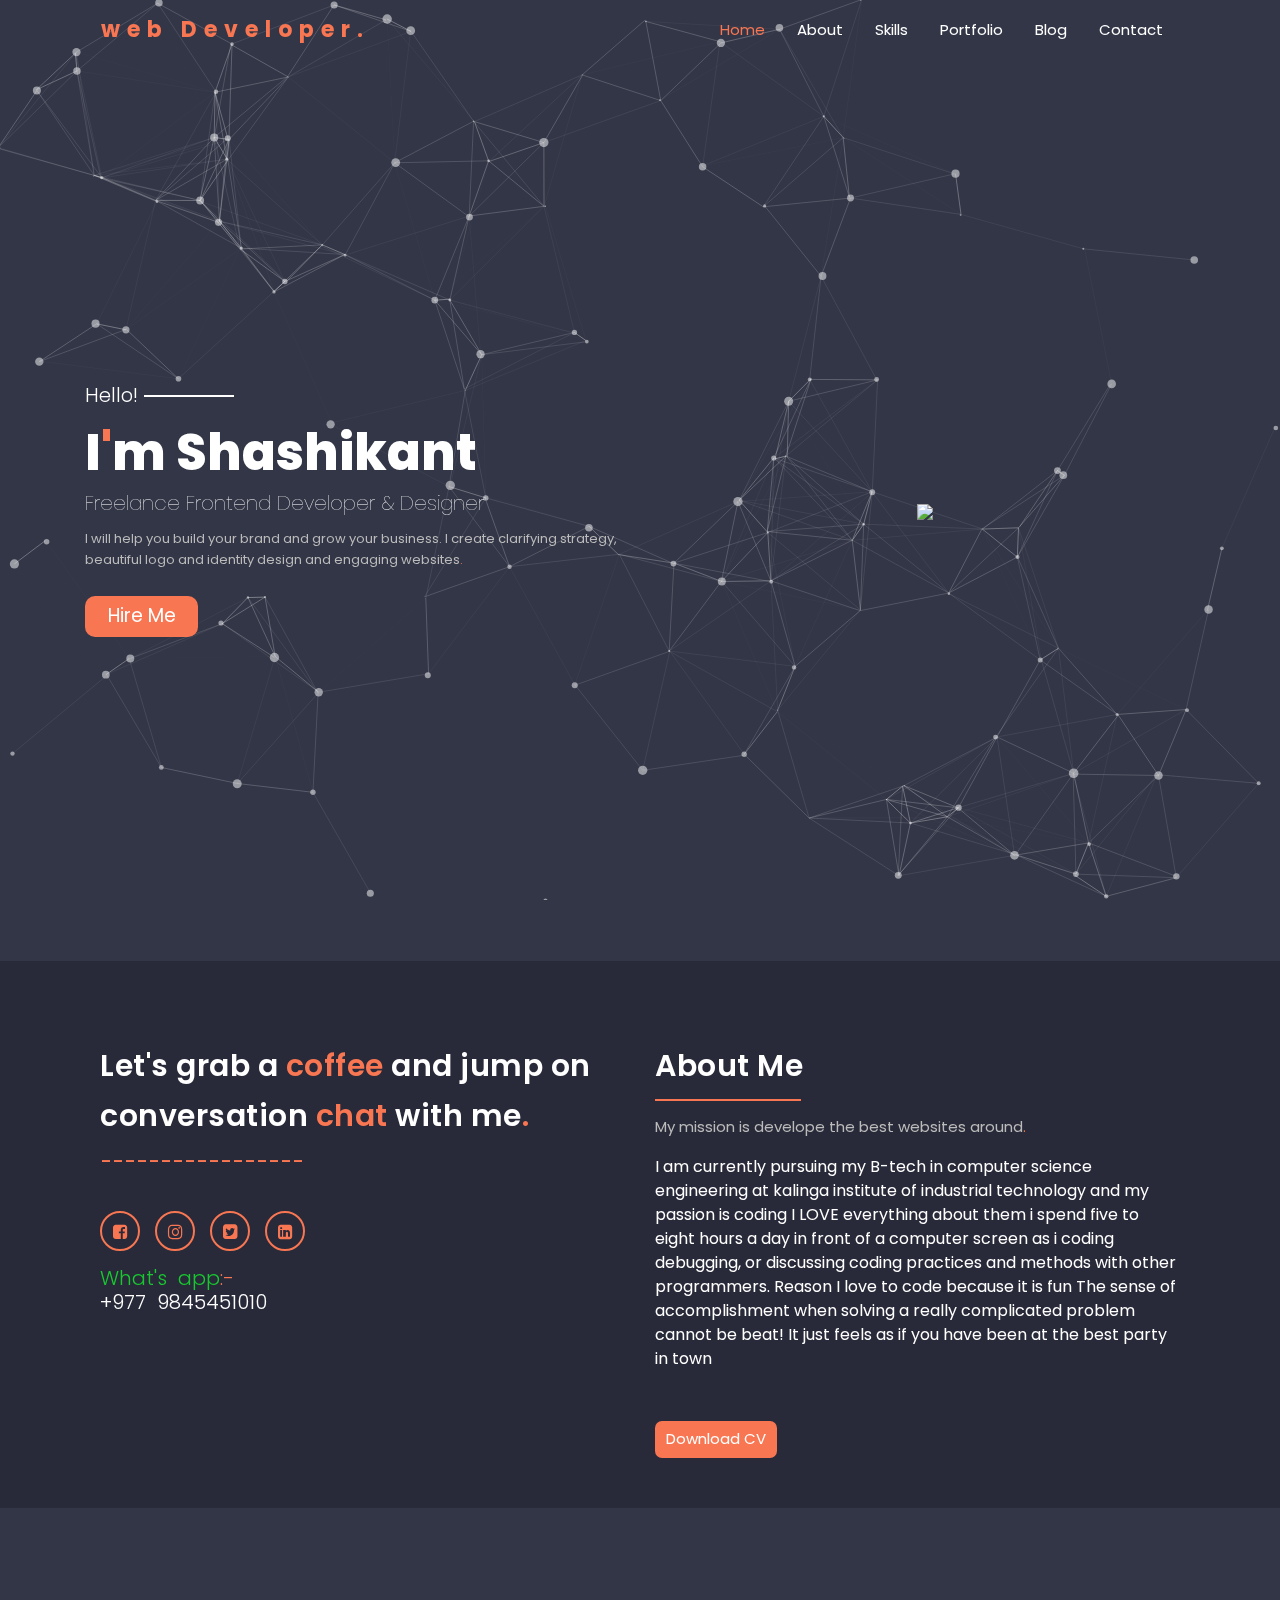
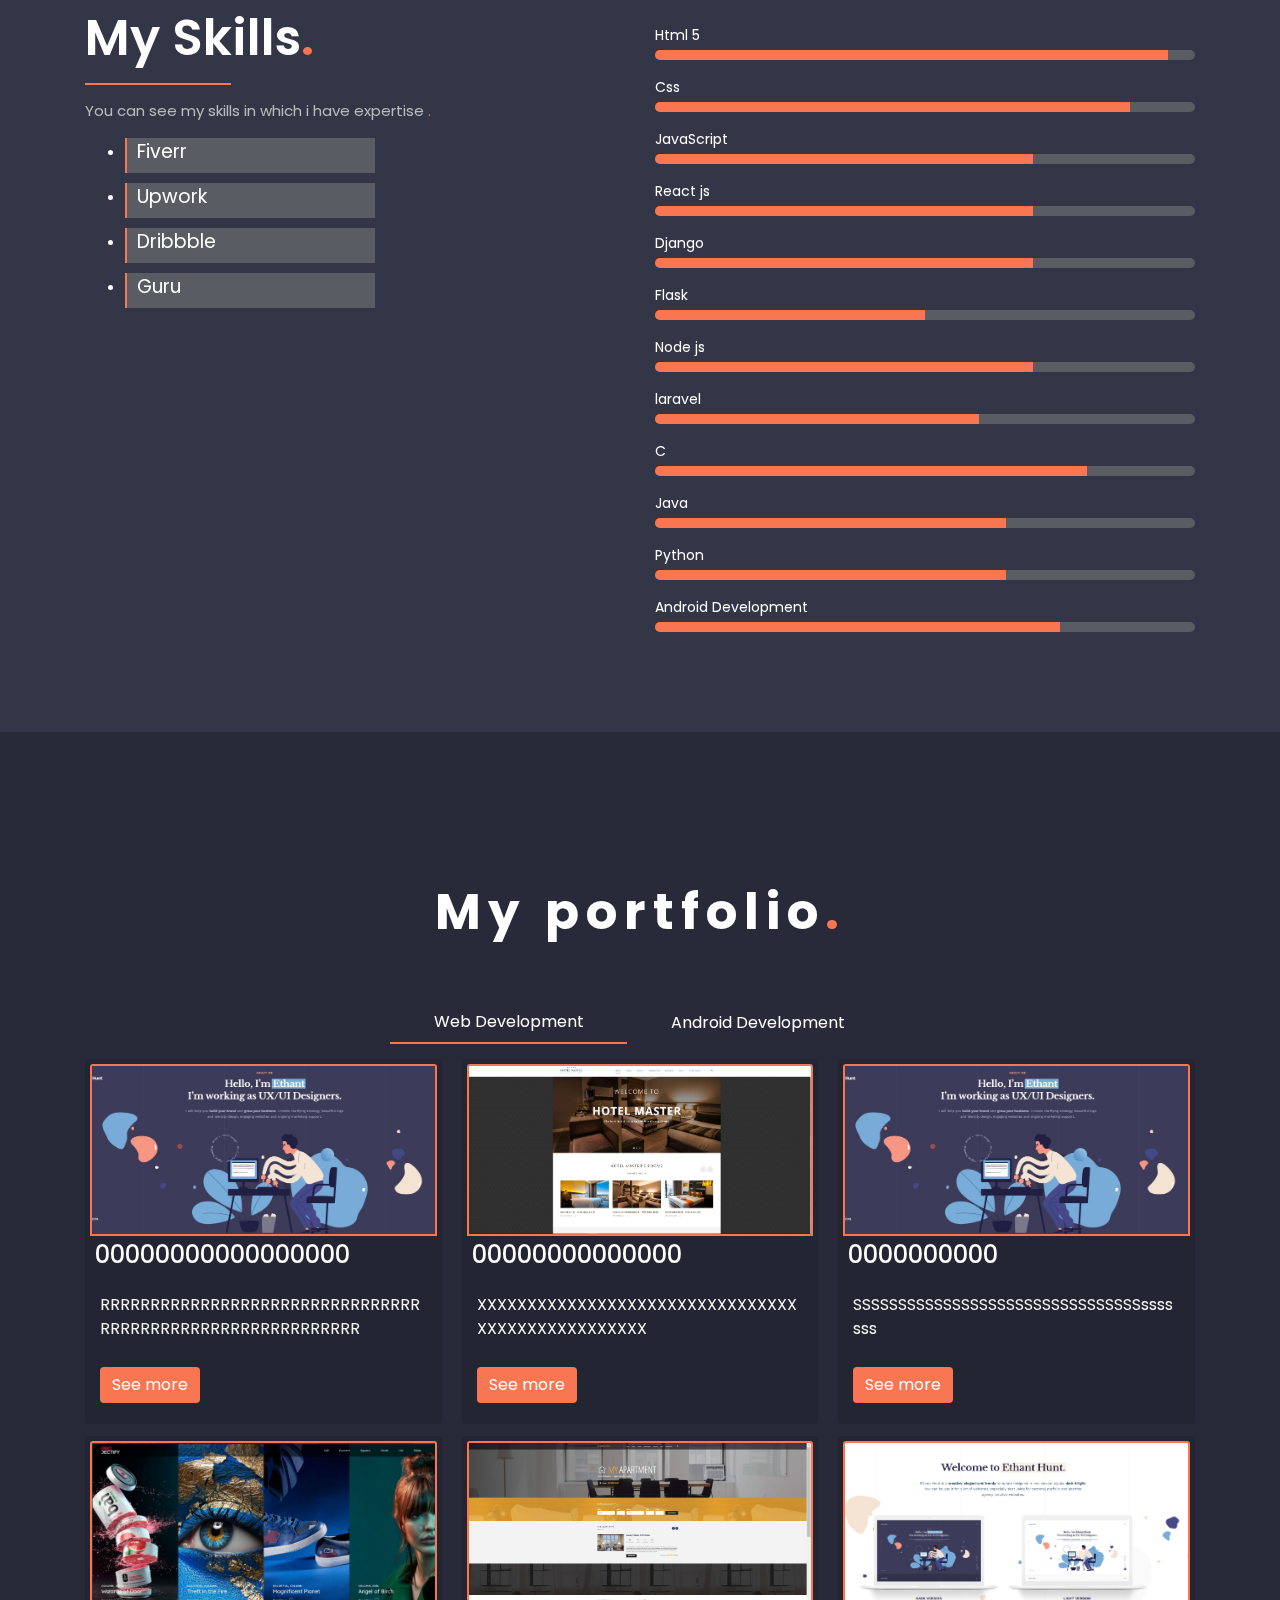
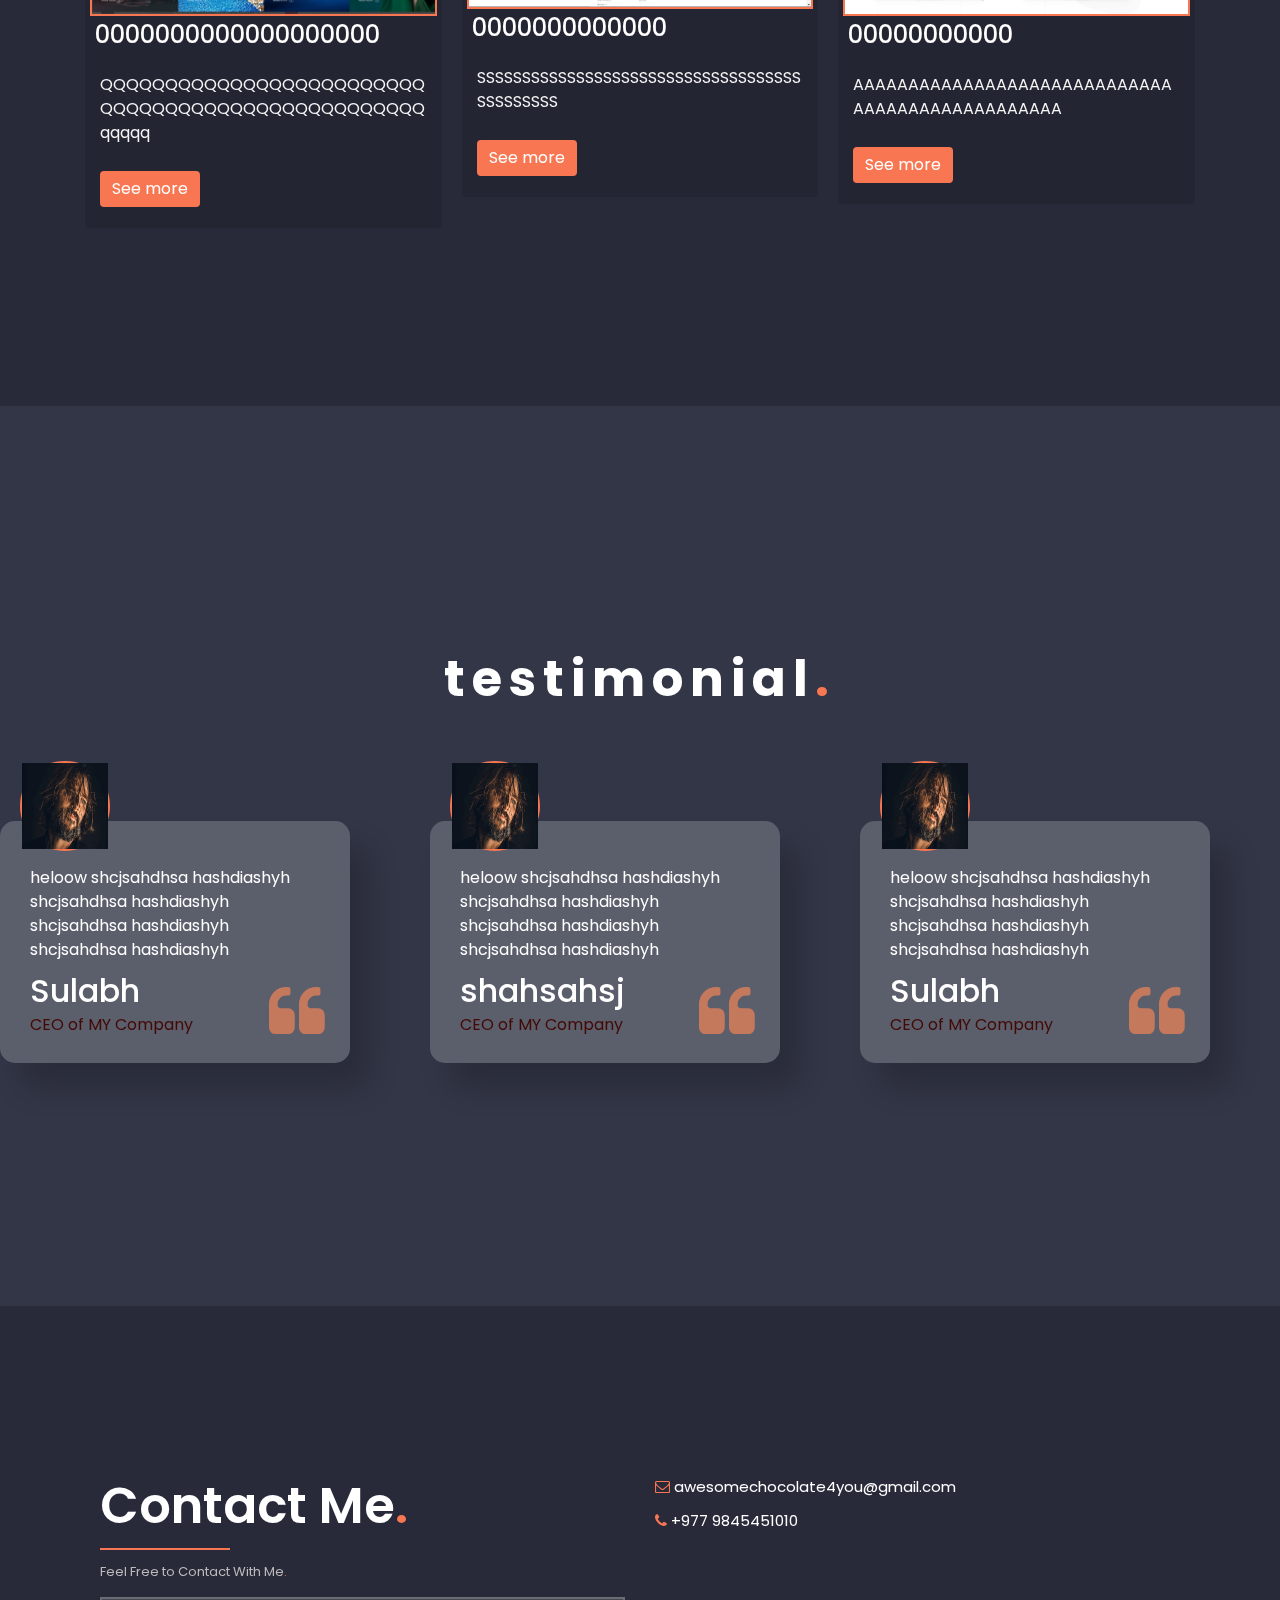
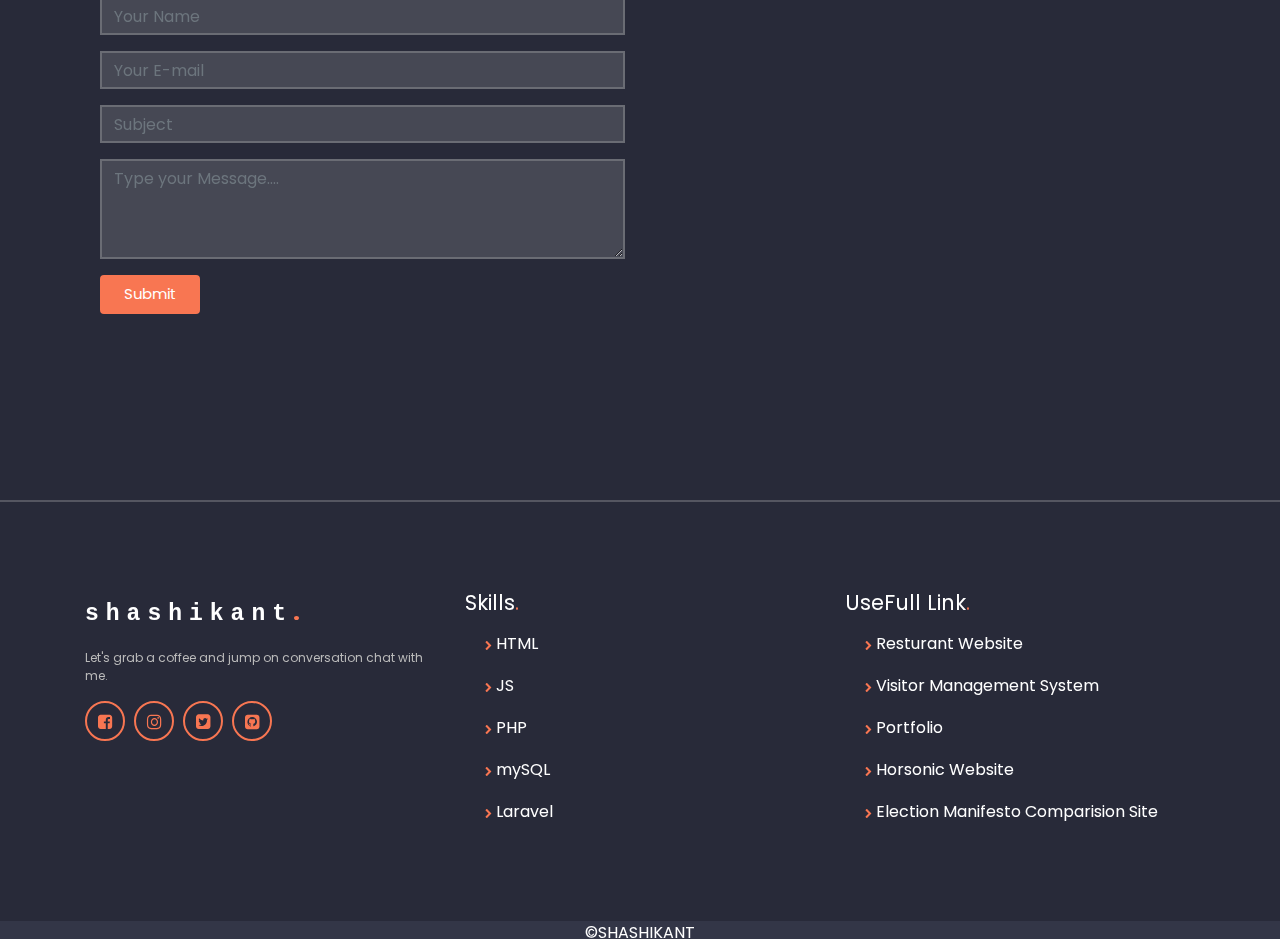
==== commit 2d8a47f3: "finally completed" ====
--- a/my project/index.html
+++ b/my project/index.html
@@ -553,8 +553,13 @@
 
 <div class="wrapper" id="testimonial" style="width:100%">
 
-    <!-- <h1 id="head">Testimonials</h1>
-    <h3> d</h3> -->
+      <div class="continer " style="margin-bottom: 100px;"> 
+    <div class="row">
+      <div class="col-lg-12 col-md-12 col-sm-12 col-xs-12">
+        <h1 class="text-white text-center my_portfolio_animation"><span>testimonial</span><span style="color: #f87652;">.</span></h1>
+      </div>
+    </div>
+</div>
     <div class="owl-carousel">
        
             <div class="card1">
@@ -564,10 +569,18 @@
                 <h4 id="occupation">CEO of MY Company</h4>
                 <i class="fa fa-quote-left"></i>
             </div>
+
+            <div class="card1">
+              <img src="./Images/reviews/1st_person.png" style="height: 90px; width: 90px;z-index: 2;overflow: visible;" alt="3st reviews customer image">
+              <p>heloow shcjsahdhsa hashdiashyh  shcjsahdhsa hashdiashyh  shcjsahdhsa hashdiashyh  shcjsahdhsa hashdiashyh  </p>
+              <h2>shahsahsj</h2>
+              <h4 id="occupation">CEO of MY Company</h4>
+              <i class="fa fa-quote-left"></i>
+          </div>
         
-
-
-    </div>
+        </div>
+       
+
 </div>
 <script>
     $('.owl-carousel').owlCarousel({
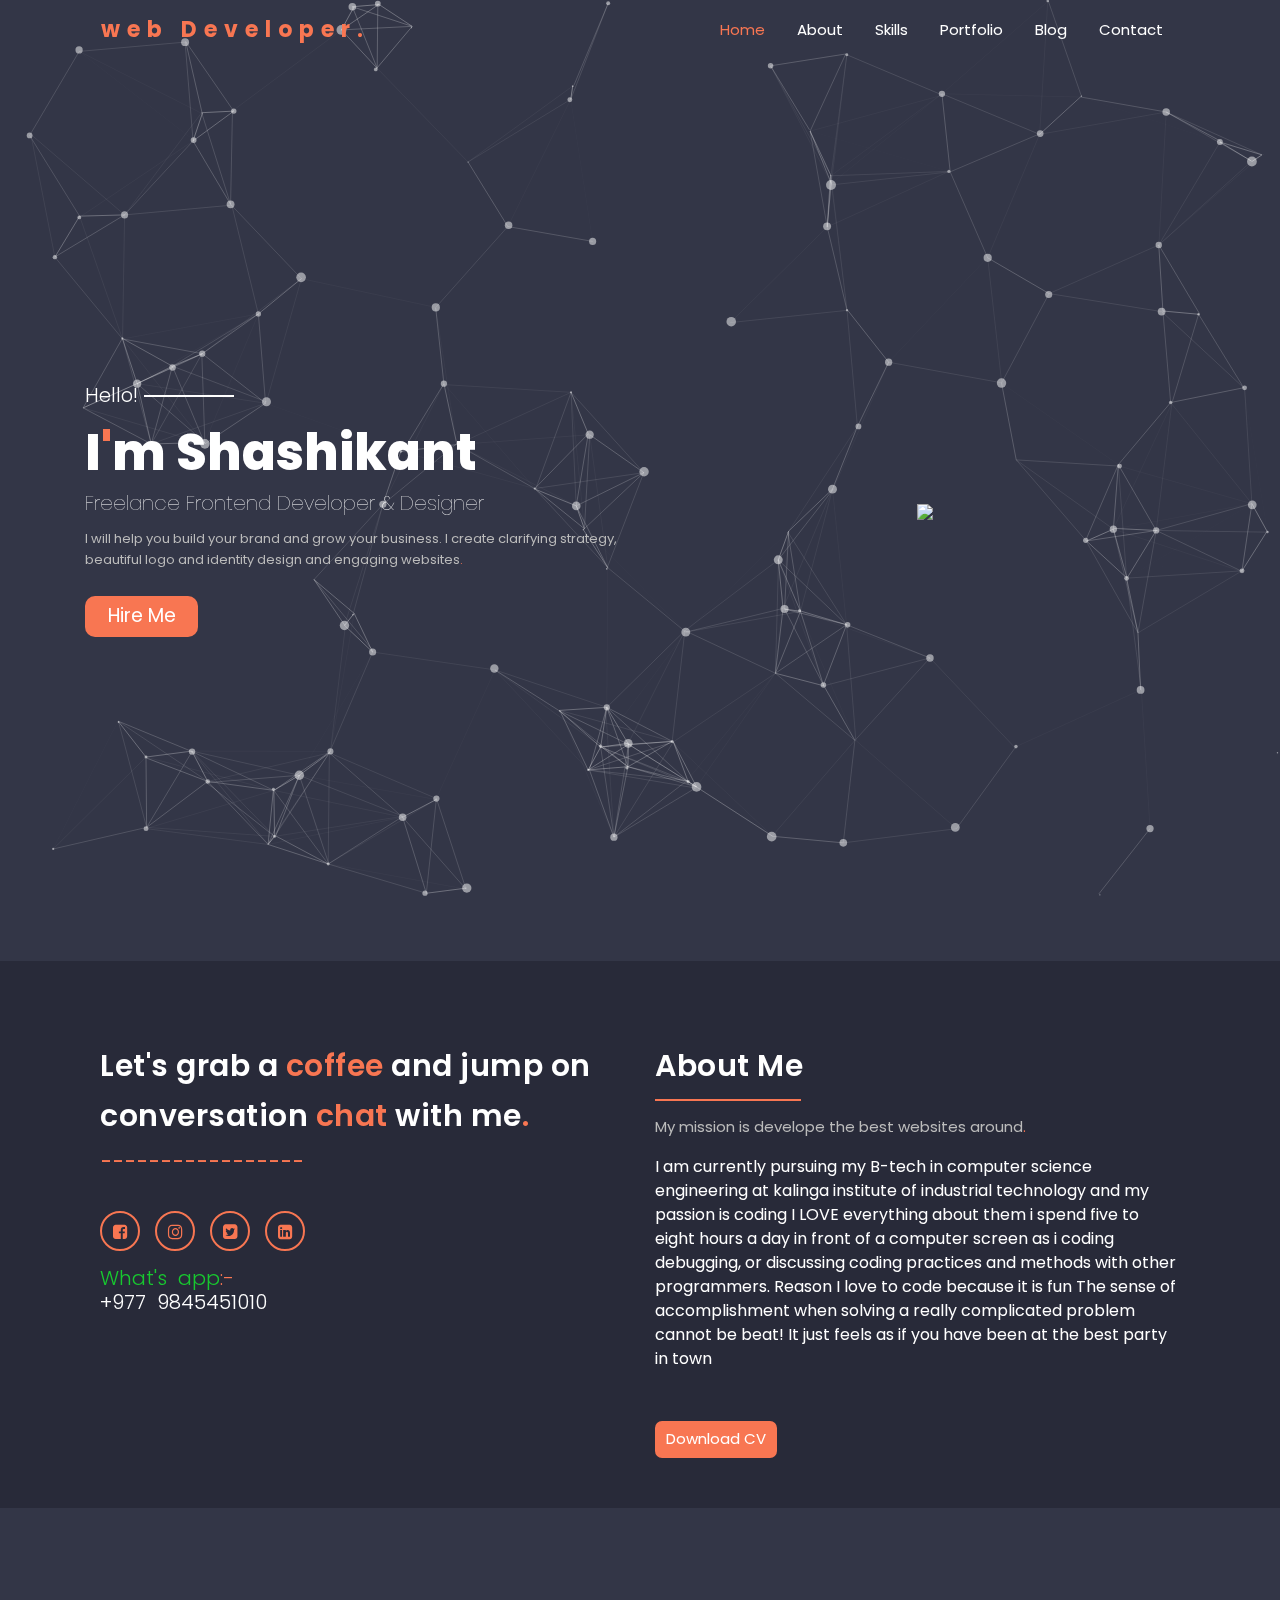
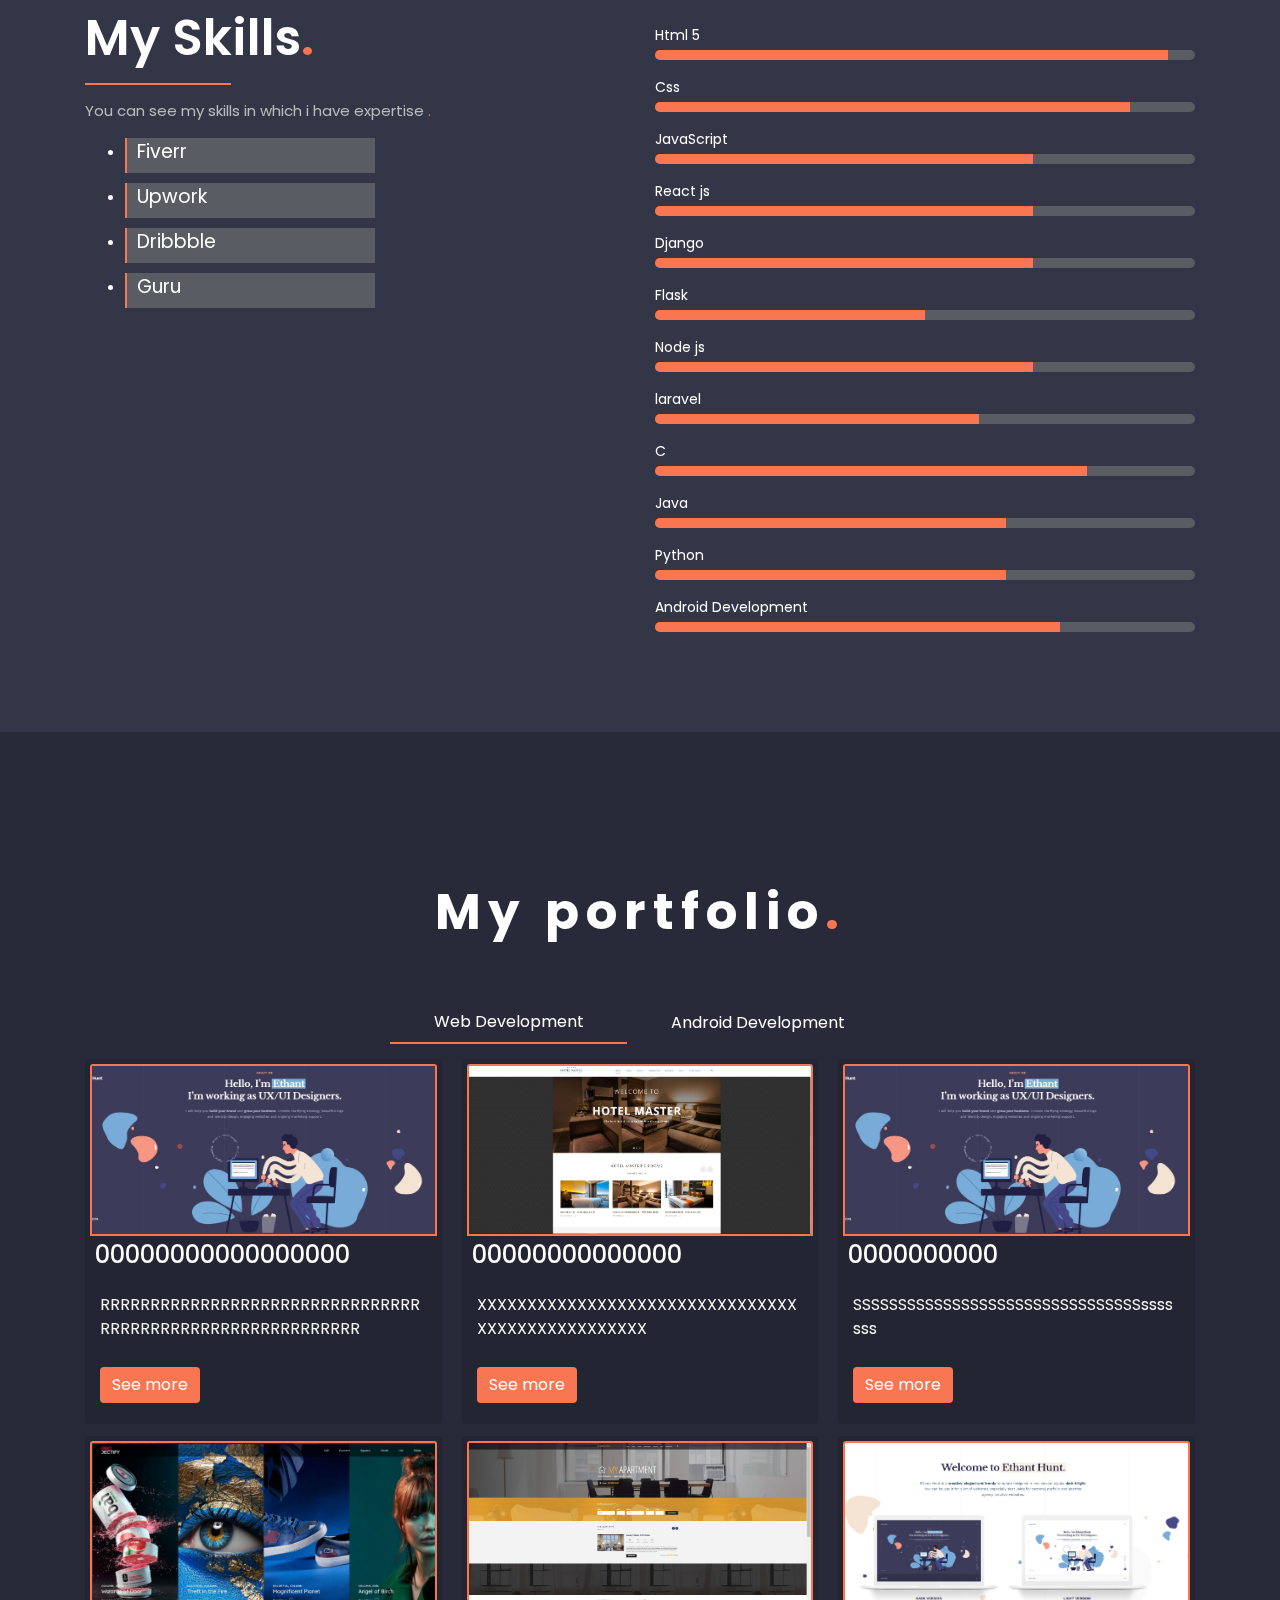
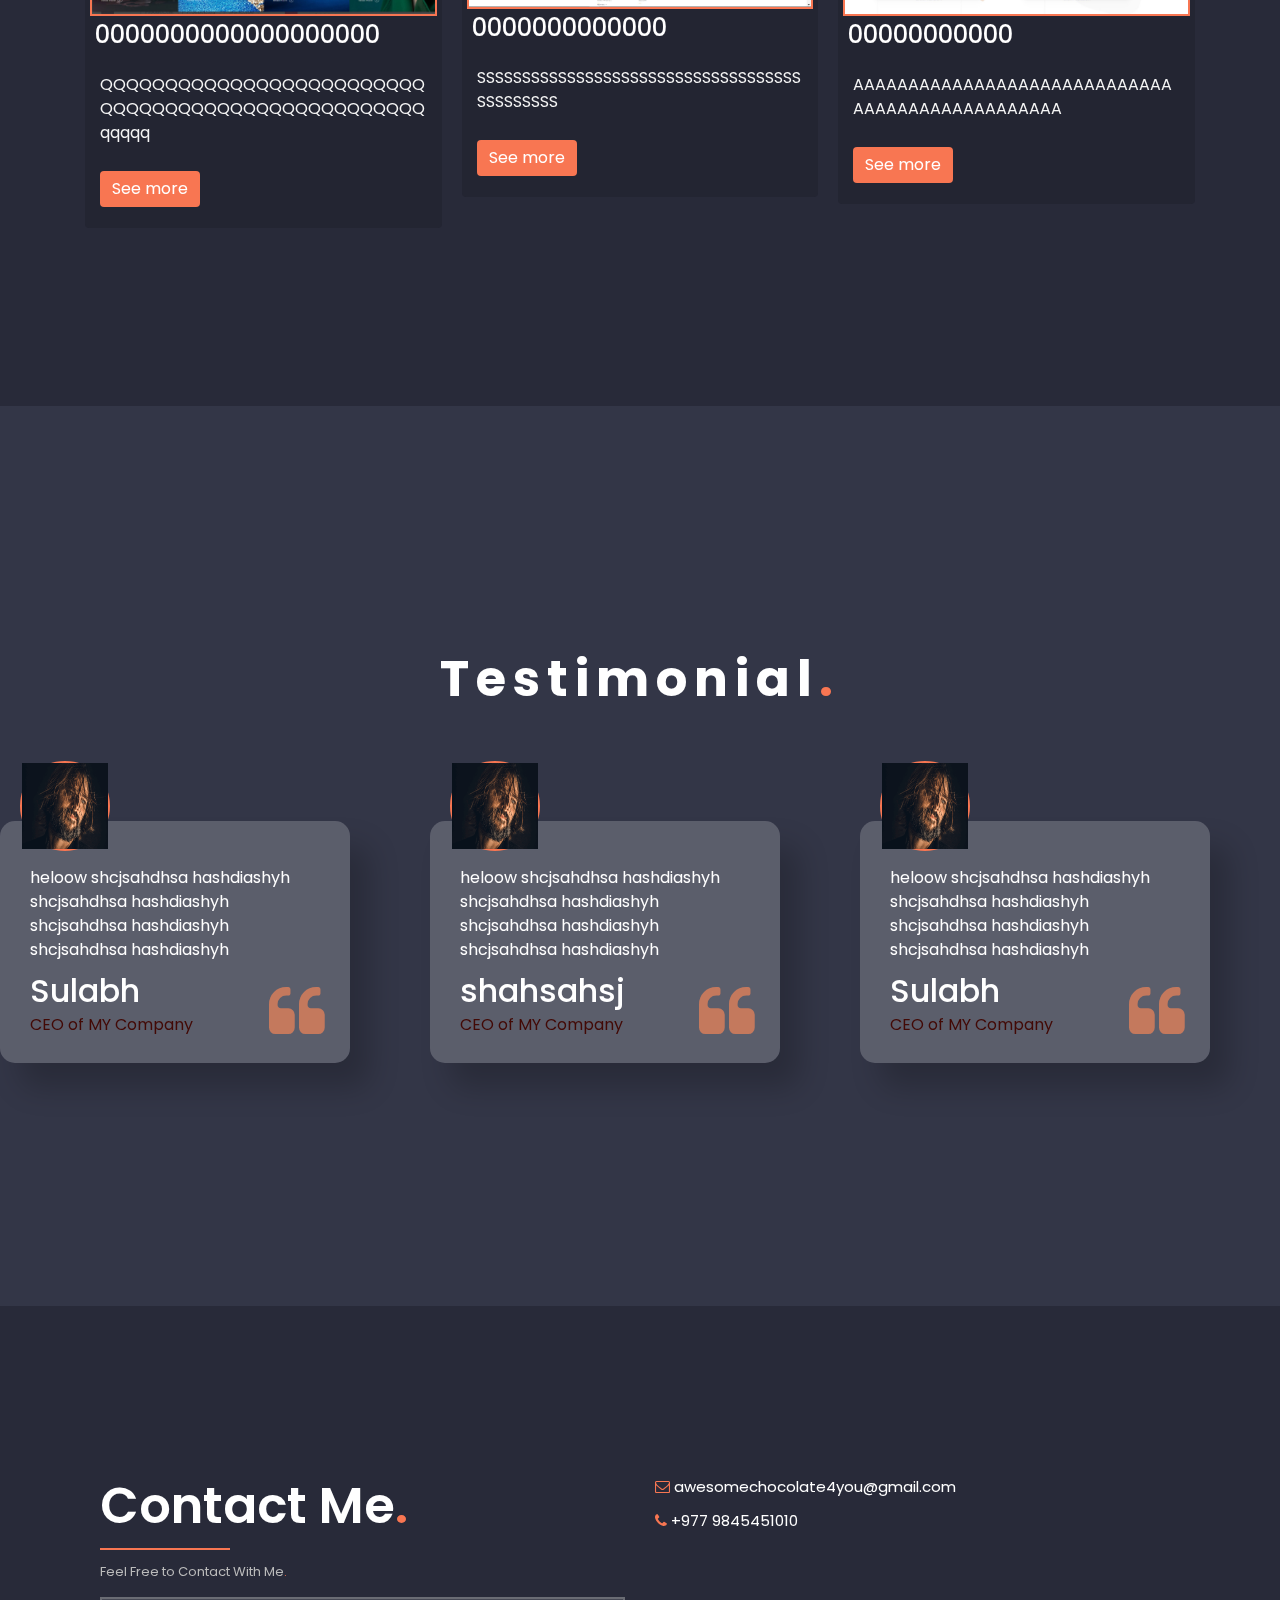
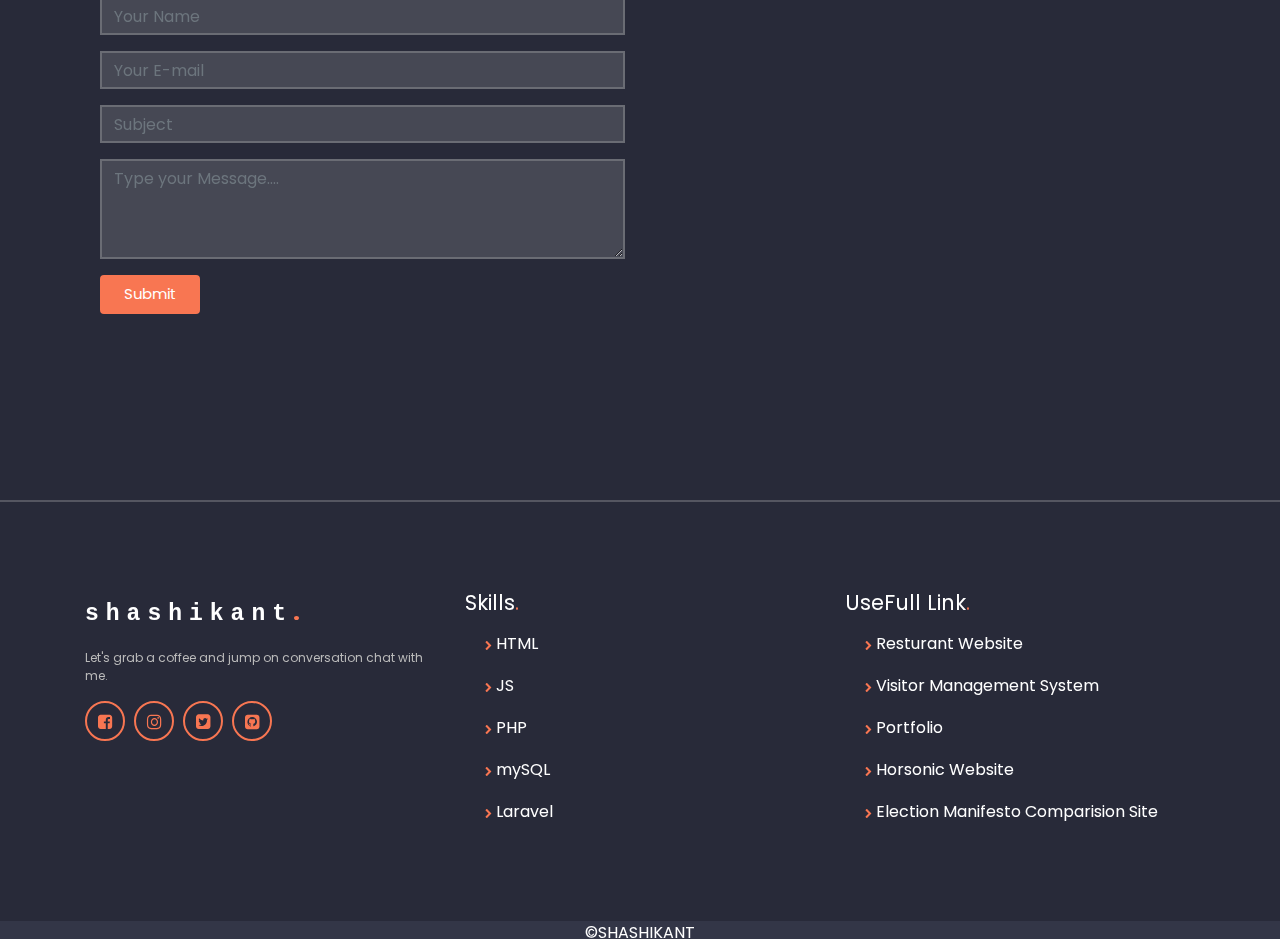
==== commit 4893b83c: "puch" ====
--- a/my project/index.html
+++ b/my project/index.html
@@ -556,7 +556,7 @@
       <div class="continer " style="margin-bottom: 100px;"> 
     <div class="row">
       <div class="col-lg-12 col-md-12 col-sm-12 col-xs-12">
-        <h1 class="text-white text-center my_portfolio_animation"><span>testimonial</span><span style="color: #f87652;">.</span></h1>
+        <h1 class="text-white text-center my_portfolio_animation"><span>Testimonial</span><span style="color: #f87652;">.</span></h1>
       </div>
     </div>
 </div>
